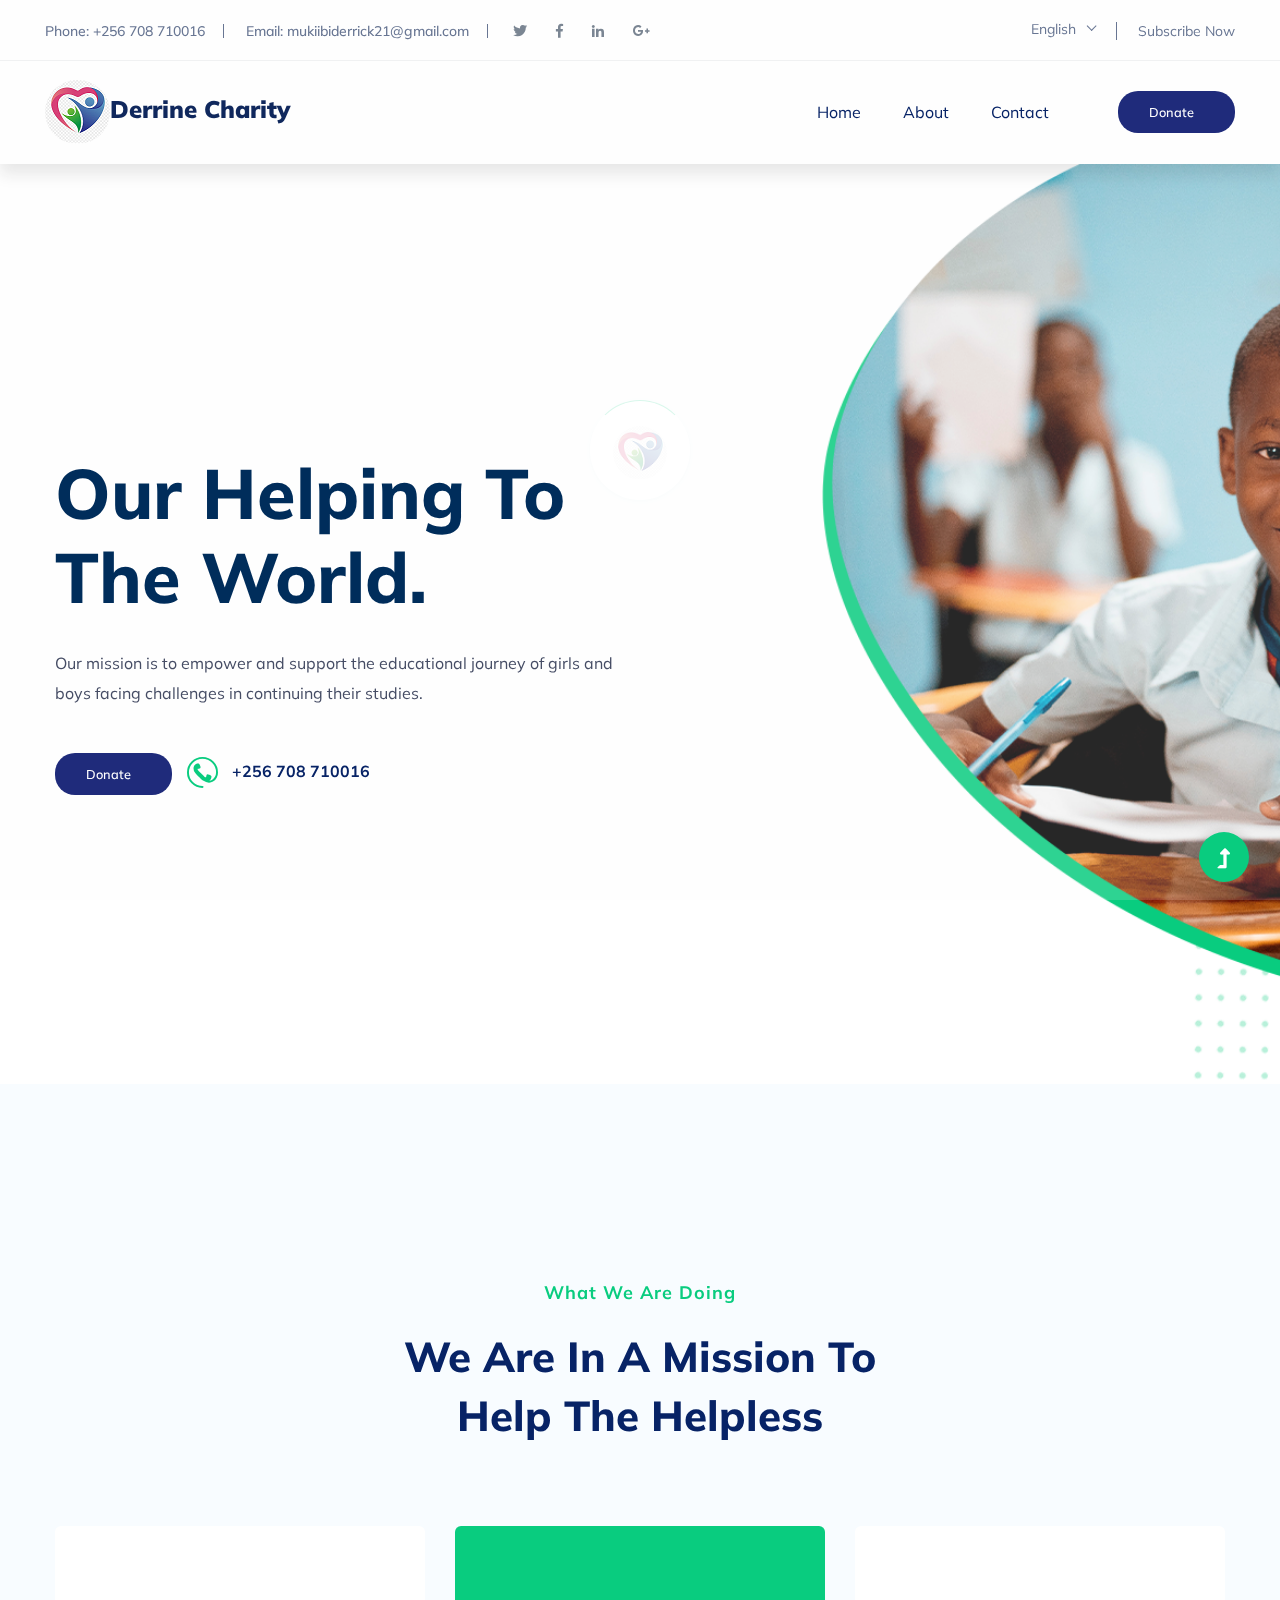
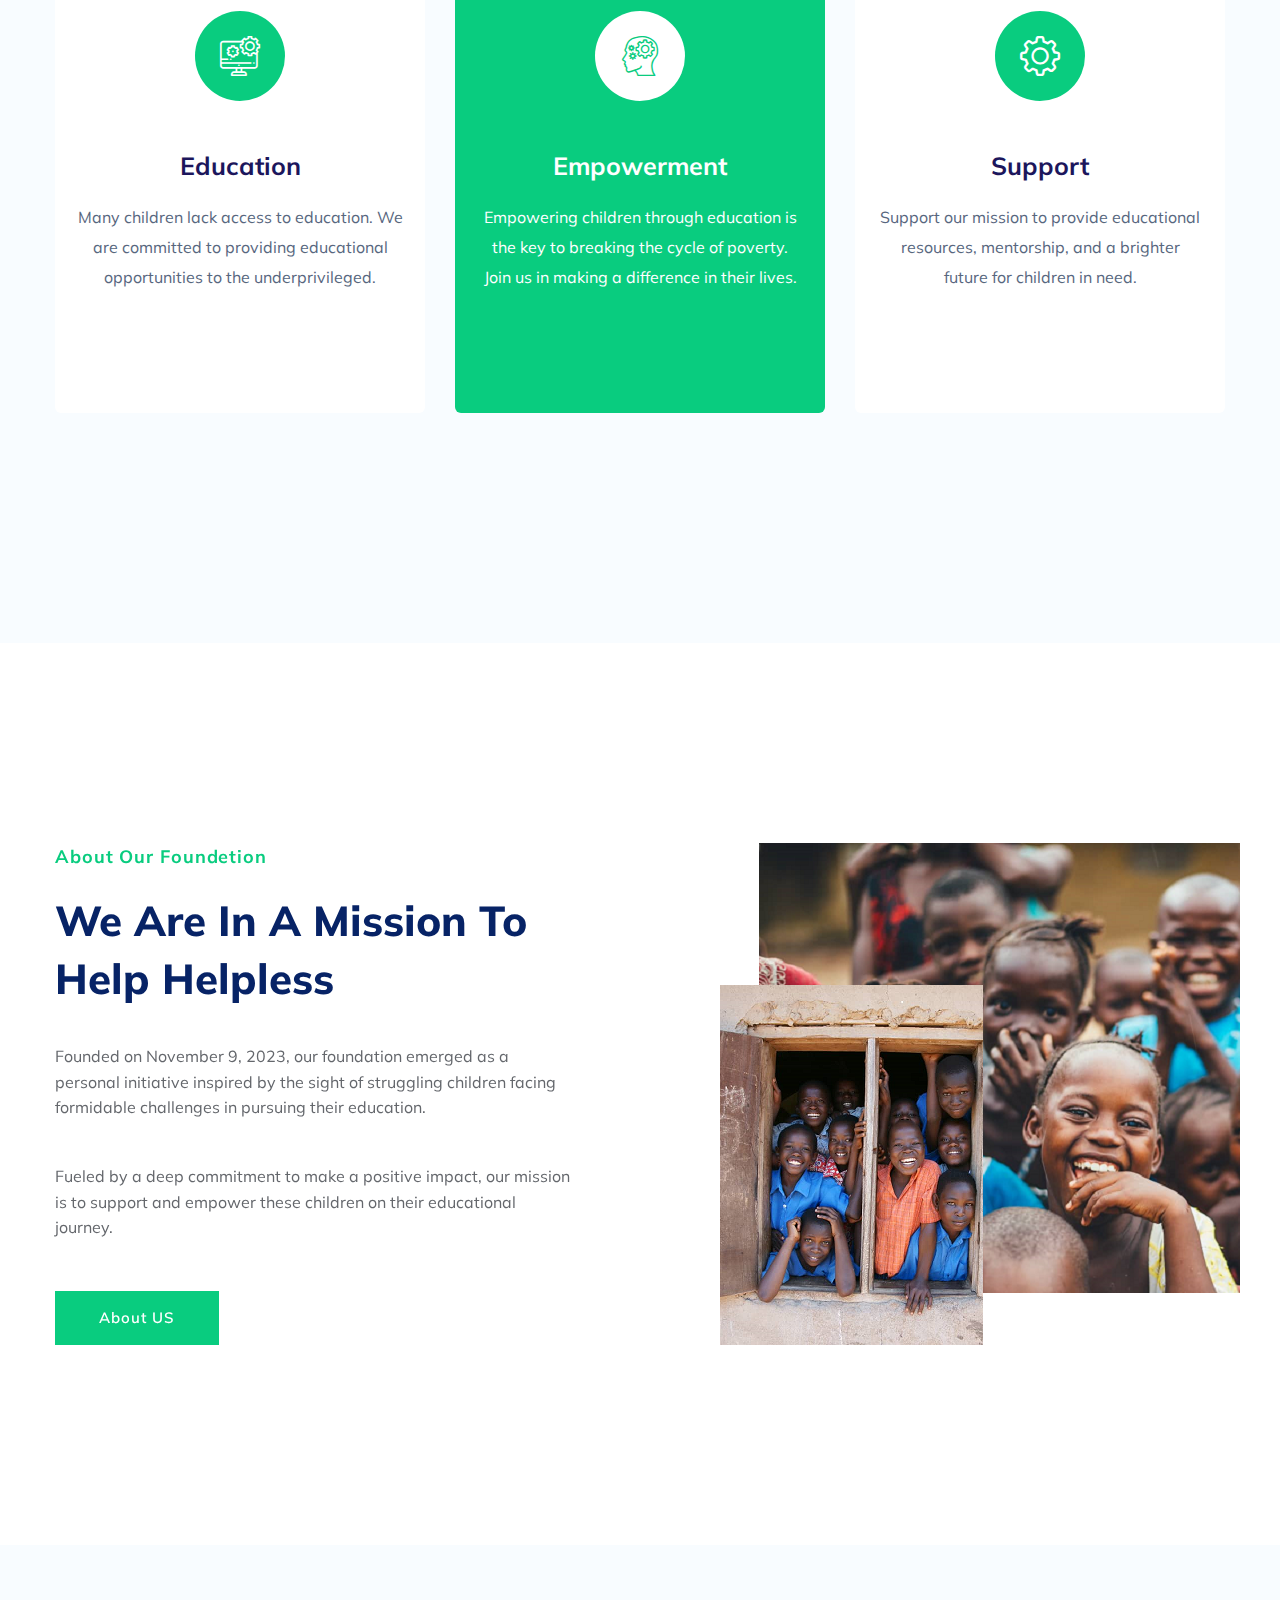
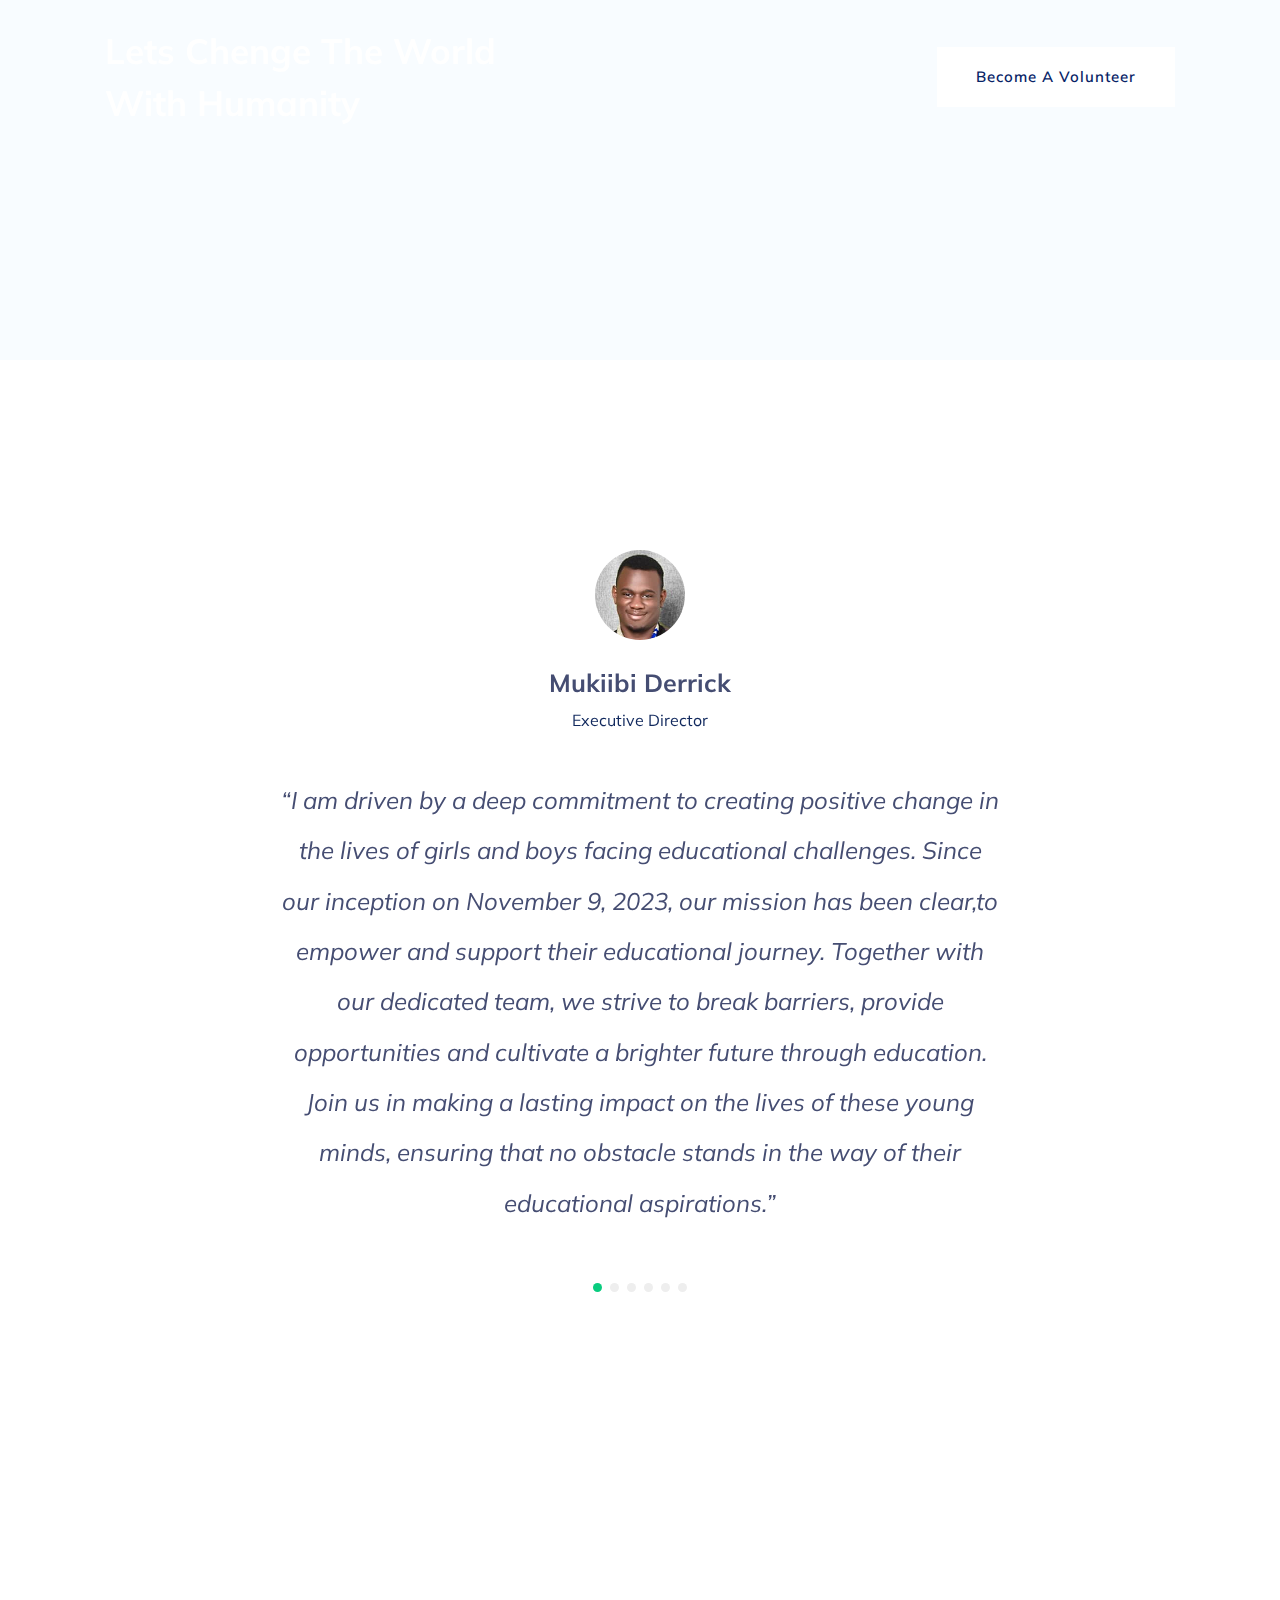
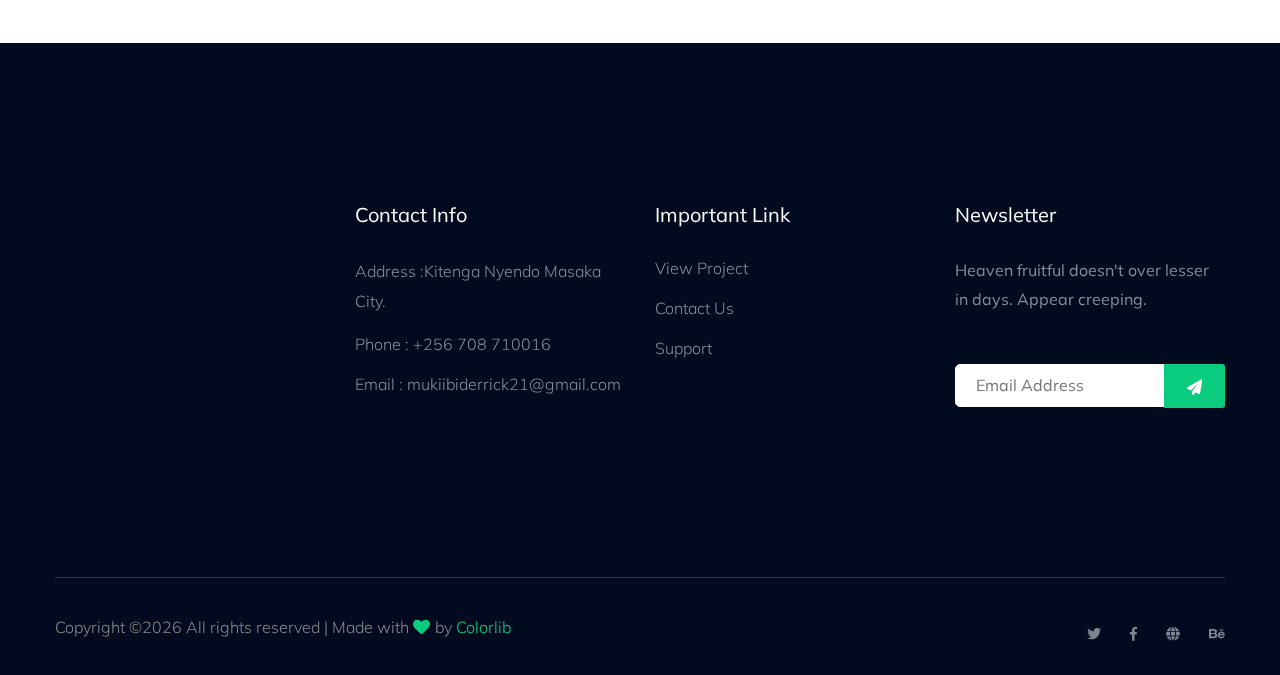
==== index.html @ 7ab26d71 "editted" ====
<!doctype html>
<html class="no-js" lang="zxx">
<head>
    <meta charset="utf-8">
    <meta http-equiv="x-ua-compatible" content="ie=edge">
    <title>Derrine Charity Foundation</title>
    <meta name="description" content="">
    <meta name="viewport" content="width=device-width, initial-scale=1">
    <link rel="manifest" href="site.webmanifest">
    <link rel="shortcut icon" type="image/x-icon" href="assets/img/favicon.ico">

	<!-- CSS here -->
	<link rel="stylesheet" href="assets/css/bootstrap.min.css">
	<link rel="stylesheet" href="assets/css/owl.carousel.min.css">
	<link rel="stylesheet" href="assets/css/slicknav.css">
    <link rel="stylesheet" href="assets/css/flaticon.css">
    <link rel="stylesheet" href="assets/css/progressbar_barfiller.css">
    <link rel="stylesheet" href="assets/css/gijgo.css">
    <link rel="stylesheet" href="assets/css/animate.min.css">
    <link rel="stylesheet" href="assets/css/animated-headline.css">
	<link rel="stylesheet" href="assets/css/magnific-popup.css">
	<link rel="stylesheet" href="assets/css/fontawesome-all.min.css">
	<link rel="stylesheet" href="assets/css/themify-icons.css">
	<link rel="stylesheet" href="assets/css/slick.css">
	<link rel="stylesheet" href="assets/css/nice-select.css">
	<link rel="stylesheet" href="assets/css/style.css">


</head>
<body>
    <!-- ? Preloader Start -->
    <div id="preloader-active">
        <div class="preloader d-flex align-items-center justify-content-center">
            <div class="preloader-inner position-relative">
                <div class="preloader-circle"></div>
                <div class="preloader-img pere-text">
                    <!-- <img src="assets/img/logo/loder.png" alt=""> -->
                    <a href="index.html" class="logo" ><img src="assets/img/logo/loder.png" class="loderr"></a>
                </div>
            </div>
        </div>
    </div>
    <!-- Preloader Start -->
    <header>
        <!-- Header Start -->
        <div class="header-area">
            <div class="main-header ">
                <div class="header-top d-none d-lg-block">
                    <div class="container-fluid">
                        <div class="col-xl-12">
                            <div class="row d-flex justify-content-between align-items-center">
                                <div class="header-info-left d-flex">
                                    <ul>     
                                        <li>Phone: +256 708 710016</li>
                                        <li>Email: mukiibiderrick21@gmail.com</li>
                                    </ul>
                                    <div class="header-social">    
                                        <ul>
                                            <li><a href="#"><i class="fab fa-twitter"></i></a></li>
                                            <li><a  href="https://www.facebook.com/sai4ull"><i class="fab fa-facebook-f"></i></a></li>
                                            <li><a href="#"><i class="fab fa-linkedin-in"></i></a></li>
                                            <li> <a href="#"><i class="fab fa-google-plus-g"></i></a></li>
                                        </ul>
                                    </div>
                                </div>
                                <div class="header-info-right d-flex align-items-center">
                                    <div class="select-this">
                                        <form action="#">
                                            <div class="select-itms">
                                                <select name="select" id="select1">
                                                    <option value="">English</option>
                                                    <option value="">Bangla</option>
                                                    <option value="">Arabic</option>
                                                    <option value="">Hindi</option>
                                                </select>
                                            </div>
                                        </form>
                                    </div>
                                    <ul class="contact-now">     
                                        <li><a href="#">Subscribe Now</a></li>
                                    </ul>
                                </div>
                            </div>
                        </div>
                    </div>
                </div>
                <div class="header-bottom  header-sticky">
                    <div class="container-fluid">
                        <div class="row align-items-center">
                            <!-- Logo -->
                            <div class="col-xl-2 col-lg-2">
                                <div class="logo">
                                    <a href="index.html">
                                        <!-- <img src="assets/img/logo/logo.png" alt=""> -->
                                        <a href="index.html" class="logo"><img src="assets/img/logo/loder.png" class="loderr">Derrine Charity</a>
                                    </a>
                                </div>
                            </div>
                            <div class="col-xl-10 col-lg-10">
                                <div class="menu-wrapper  d-flex align-items-center justify-content-end">
                                    <!-- Main-menu -->
                                    <div class="main-menu d-none d-lg-block">
                                        <nav>
                                            <ul id="navigation">                                                                                          
                                                <li><a href="index.html">Home</a></li>
                                                <li><a href="about.html">About</a></li>
                                                <!-- <li><a href="program.html">latest causes</a></li> -->
                                                <!-- <li><a href="events.html">social events </a></li> -->
                                                <!-- <li><a href="blog.html">Blog</a>
                                                    <ul class="submenu">
                                                        <li><a href="blog.html">Blog</a></li>
                                                        <li><a href="blog_details.html">Blog Details</a></li>
                                                        <li><a href="elements.html">Element</a></li>
                                                    </ul>
                                                </li> -->
                                                <li><a href="contact.html">Contact</a></li>
                                            </ul>
                                        </nav>
                                    </div>
                                    <!-- Header-btn -->
                                    <div class="header-right-btn d-none d-lg-block ml-20">
                                        <a href="#" class="genric-btn primary circle arrow " data-animation="fadeInLeft" data-delay=".8s">Donate<span class="lnr lnr-arrow-right"></span></a>
                                    </div>
                                </div>
                            </div> 
                            <!-- Mobile Menu -->
                            <div class="col-12">
                                <div class="mobile_menu d-block d-lg-none"></div>
                            </div>
                        </div>
                    </div>
                </div>
            </div>
        </div>
        <!-- Header End -->
    </header>
    <!-- header end -->
    <main>
    <!-- slider Area Start-->
    <div class="slider-area">
        <div class="slider-active">
            <!-- Single Slider -->
            <div class="single-slider slider-height d-flex align-items-center">
                <div class="container">
                    <div class="row">
                        <div class="col-xl-6 col-lg-6 col-md-8 col-sm-10">
                            <div class="hero__caption">
                                <h1 data-animation="fadeInUp" data-delay=".6s">Our Helping to<br> the world.</h1>
                                <P data-animation="fadeInUp" data-delay=".8s" >Our mission is to empower and support the educational journey of girls and boys facing challenges in continuing their studies.</P>
                                <!-- Hero-btn -->
                                <div class="hero__btn">
                                    <a href="#" class="genric-btn primary circle arrow " data-animation="fadeInLeft" data-delay=".8s">Donate<span class="lnr lnr-arrow-right"></span></a>

                                    <a href="#" class="cal-btn ml-15" data-animation="fadeInRight" data-delay="1.0s">
                                        <i class="flaticon-null"></i>
                                        <p>+256 708 710016</p>
                                    </a>
                                </div>
                            </div>
                        </div>
                    </div>
                </div>
            </div>
            <!-- Single Slider -->
            <div class="single-slider slider-height d-flex align-items-center">
                <div class="container">
                    <div class="row">
                        <div class="col-xl-6 col-lg-6 col-md-8 col-sm-10">
                            <div class="hero__caption">
                                <h1 data-animation="fadeInUp" data-delay=".6s">Our Helping to<br> the world.</h1>
                                <P data-animation="fadeInUp" data-delay=".8s" >Our mission is to empower and support the educational journey of girls and boys facing challenges in continuing their studies.</P>
                                <!-- Hero-btn -->
                                <div class="hero__btn">
                                    <a href="#" class="btn hero-btn mb-10"  data-animation="fadeInLeft" data-delay=".8s">Donate</a>
                                    <a href="#" class="cal-btn ml-15" data-animation="fadeInRight" data-delay="1.0s">
                                        <i class="flaticon-null"></i>
                                        <p>+256 708 710016</p>
                                    </a>
                                </div>
                            </div>
                        </div>
                    </div>
                </div>
            </div>
        </div>
    </div>
    <!-- slider Area End-->
    <!--? Services Area Start -->
    <div class="service-area section-padding30">
        <div class="container">
            <div class="row justify-content-center">
                <div class="col-xl-6 col-lg-7 col-md-10 col-sm-10">
                    <!-- Section Tittle -->
                    <div class="section-tittle text-center mb-80">
                        <span>What we are doing</span>
                        <h2>We Are In A Mission To Help The Helpless</h2>
                    </div>
                </div>
            </div>
            <div class="row">
                <div class="col-lg-4 col-md-6 col-sm-6">
                    <div class="single-cat text-center mb-50">
                        <div class="cat-icon">
                            <span class="flaticon-null-1"></span>
                        </div>
                        <div class="cat-cap">
                            <h5><a href="#">Education</a></h5>
                            <p>Many children lack access to education. We are committed to providing educational opportunities to the underprivileged.</p>
                        </div>
                    </div>
                </div>
                <div class="col-lg-4 col-md-6 col-sm-6">
                    <div class="single-cat active text-center mb-50">
                        <div class="cat-icon">
                            <span class="flaticon-think"></span>
                        </div>
                        <div class="cat-cap">
                            <h5><a href="#">Empowerment</a></h5>
                            <p>Empowering children through education is the key to breaking the cycle of poverty. Join us in making a difference in their lives.</p>
                        </div>
                    </div>
                </div>
                <div class="col-lg-4 col-md-6 col-sm-6">
                    <div class="single-cat text-center mb-50">
                        <div class="cat-icon">
                            <span class="flaticon-gear"></span>
                        </div>
                        <div class="cat-cap">
                            <h5><a href="#">Support</a></h5>
                            <p>Support our mission to provide educational resources, mentorship, and a brighter future for children in need.</p>
                        </div>
                    </div>
                </div>
            </div>
        </div>
    </div>
    <!-- Services Area End -->
    <!--? About Law Start-->
    <section class="about-low-area section-padding2">
        <div class="container">
            <div class="row">
                <div class="col-lg-6 col-md-10">
                    <div class="about-caption mb-50">
                        <!-- Section Tittle -->
                        <div class="section-tittle mb-35">
                            <span>About our foundetion</span>
                            <h2>We Are In A Mission To  Help Helpless</h2>
                        </div>
                        <p>Founded on November 9, 2023, our foundation emerged as a personal initiative inspired by the sight of struggling children facing formidable challenges in pursuing their education. </p>
                        <p>Fueled by a deep commitment to make a positive impact, our mission is to support and empower these children on their educational journey.</p>
                    </div>
                    <a href="about.html" class="btn">About US</a>
                </div>
                <div class="col-lg-6 col-md-12">
                    <!-- about-img -->
                    <div class="about-img ">
                        <div class="about-font-img d-none d-lg-block">
                            <img src="assets/img/gallery/about2.png" alt="">
                        </div>
                        <div class="about-back-img ">
                            <img src="assets/img/gallery/about1.png" alt="">
                        </div>
                    </div>
                </div>
            </div>
        </div>
    </section>
    <!-- About Law End-->

    <!-- Our Cases Start -->
  

    <!-- Our Cases End -->

    <!-- Featured_job_start -->
   
    <!-- Featured_job_end -->

    <!--? Team Ara Start -->
   
    <!-- Team Ara End -->
    <!-- Want To work -->
    <section class="wantToWork-area ">
        <div class="container">
            <div class="wants-wrapper w-padding2  section-bg" data-background="assets/img/gallery/section_bg01.png">
                <div class="row align-items-center justify-content-between">
                    <div class="col-xl-5 col-lg-9 col-md-8">
                        <div class="wantToWork-caption wantToWork-caption2">
                            <h2>Lets Chenge The World With Humanity</h2>
                        </div>
                    </div>
                    <div class="col-xl-2 col-lg-3 col-md-4">
                        <a href="./contact.html" class="btn white-btn f-right sm-left">Become A Volunteer</a>
                    </div>
                </div>
            </div>
        </div>
    </section>
    <!-- Want To work End -->
    <!--? Testimonial Start -->
    <div class="testimonial-area testimonial-padding">
        <div class="container">
            <!-- Testimonial contents -->
            <div class="row d-flex justify-content-center">
                <div class="col-xl-8 col-lg-8 col-md-10">
                    <div class="h1-testimonial-active dot-style">
                        <!-- Single Testimonial -->
                        <div class="single-testimonial text-center">
                            <div class="testimonial-caption ">
                                <!-- founder -->
                                <div class="testimonial-founder">
                                    <div class="founder-img mb-40 ">
                                        <img src="assets/img/gallery/derrick.png" class="rad">
                                        <span>Mukiibi Derrick</span>
                                        <p>Executive Director</p>
                                    </div>
                                </div>
                                <div class="testimonial-top-cap">
                                    <p>“I am driven by a deep commitment to creating positive change in the lives of girls and boys facing educational challenges. Since our inception on November 9, 2023, 
                                                our mission has been clear,to empower and support their educational journey. 
                                                Together with our dedicated team, we strive to break barriers, provide opportunities and cultivate a brighter future through education. 
                                                Join us in making a lasting impact on the lives of these young minds,
                                                 ensuring that no obstacle stands in the way of their educational aspirations.”</p>
                                </div>
                            </div>
                        </div>
                        <!-- Single Testimonial -->
                        <div class="single-testimonial text-center">
                            <div class="testimonial-caption ">
                                <!-- founder -->
                                <div class="testimonial-founder">
                                    <div class="founder-img mb-40 ">
                                        <img src="assets/img/gallery/caroline.png" class="rad" alt="">
                                        <span>Nabuunya Caroline</span>
                                        <p>Finance Manager</p>
                                    </div>
                                </div>
                                <div class="testimonial-top-cap">
                                    <p>“Managing finances is not just about numbers; it's about making every penny count for the betterment of our community. Together, let's build a financially sustainable future.”</p>
                                </div>
                            </div>
                        </div>
                        <!-- Single Testimonial -->
                        <div class="single-testimonial text-center">
                            <div class="testimonial-caption ">
                                <!-- founder -->
                                <div class="testimonial-founder">
                                    <div class="founder-img mb-40">
                                        <img src="assets/img/gallery/flavia.jpg "class="rad"  alt="">
                                        <span>Namuddu Flavia</span>
                                        <p>Secretary</p>
                                    </div>
                                </div>
                                <div class="testimonial-top-cap">
                                    <p>“As a secretary, I ensure smooth communication and organization. Let's work together to create a positive impact and lasting change in the lives of those we serve.”</p>
                                </div>
                            </div>
                        </div>
                         <!-- Single Testimonial -->
                         <div class="single-testimonial text-center">
                            <div class="testimonial-caption ">
                                <!-- founder -->
                                <div class="testimonial-founder">
                                    <div class="founder-img mb-40">
                                        <img src="assets/img/gallery/christine.png "class="rad"  alt="">
                                        <span>Nakazibwe Christine</span>
                                        <p>Adminitrative Co-ordinator</p>
                                    </div>
                                </div>
                                <div class="testimonial-top-cap">
                                    <p>“In my role, I strive for efficient and effective administrative processes. Together, let's build a strong foundation for our organization's success.”</p>
                                </div>
                            </div>
                        </div>
                          <!-- Single Testimonial -->
                          <div class="single-testimonial text-center">
                            <div class="testimonial-caption ">
                                <!-- founder -->
                                <div class="testimonial-founder">
                                    <div class="founder-img mb-40">
                                        <img src="assets/img/gallery/funds.png "class="rad"  alt="">
                                        <span>Dungu Lawrence Rodgers</span>
                                        <p>Fundraising Co-ordinator</p>
                                    </div>
                                </div>
                                <div class="testimonial-top-cap">
                                    <p>“As the Fundraising Coordinator, I am passionate about connecting donors with impactful projects. Let's join hands to make a difference in the lives of those in need.”</p>
                                </div>
                            </div>
                        </div>
                          <!-- Single Testimonial -->
                          <div class="single-testimonial text-center">
                            <div class="testimonial-caption ">
                                <!-- founder -->
                                <div class="testimonial-founder">
                                    <div class="founder-img mb-40">
                                        <img src="assets/img/gallery/operations.png "class="rad"  alt="">
                                        <span>Mathias Siligi Makoba</span>
                                        <p>Operations Manager</p>
                                    </div>
                                </div>
                                <div class="testimonial-top-cap">
                                    <p>“I am at an age where I just want to be fit and healthy our bodies are our responsibility! So start caring for your body and it will care for you. Eat clean it will care for you and workout hard.”</p>
                                </div>
                            </div>
                        </div>
                    </div>
                </div>
            </div>
        </div>
    </div>
    <!-- Testimonial End -->
    <!--? Blog Area Start -->
   
    <!-- Blog Area End -->
    
    <!--? Count Down Start -->
    <div class="count-down-area pt-25 section-bg" data-background="assets/img/gallery/section_bg02.png">
        <div class="container">
            <div class="row justify-content-center">
                <div class="col-lg-12 col-md-12">
                    <div class="count-down-wrapper" >
                        <div class="row justify-content-between">
                            <div class="col-lg-3 col-md-6 col-sm-6">
                                <!-- Counter Up -->
                                <div class="single-counter text-center">
                                    <span class="counter color-green">0</span>
                                    <span class="plus">+</span>
                                    <p class="color-green">Donation</p>
                                </div>
                            </div>
                            <div class="col-lg-3 col-md-6 col-sm-6">
                                <!-- Counter Up -->
                                <div class="single-counter text-center">
                                    <span class="counter color-green">0</span>
                                    <span class="plus">+</span>
                                    <p class="color-green">Fund Raised</p>
                                </div>
                            </div>
                            <div class="col-lg-3 col-md-6 col-sm-6">
                                <!-- Counter Up -->
                                <div class="single-counter text-center">
                                    <span class="counter color-green">0</span>
                                    <span class="plus">+</span>
                                    <p class="color-green">Donation</p>
                                </div>
                            </div>
                            <div class="col-lg-3 col-md-6 col-sm-6">
                                <!-- Counter Up -->
                                <div class="single-counter text-center">
                                    <span class="counter color-green">0</span>
                                    <span class="plus">+</span>
                                    <p class="color-green">Donation</p>
                                </div>
                            </div>
                        </div>
                    </div>
                </div>
            </div>
        </div>
    </div>
    <!-- Count Down End -->
    </main>
    <footer>
        <div class="footer-wrapper section-bg2" data-background="assets/img/gallery/footer_bg.png">
            <!-- Footer Top-->
            <div class="footer-area footer-padding">
                <div class="container">
                    <div class="row d-flex justify-content-between">
                        <div class="col-xl-3 col-lg-3 col-md-4 col-sm-6">
                        <div class="single-footer-caption mb-50">
                            <div class="single-footer-caption mb-30">
                                <div class="footer-tittle">
                                    <div class="footer-logo mb-20">
                                        <a href="index.html" class="logo1"></a>
                                    </div>
                                </div>
                            </div>
                        </div>
                        </div>
                        <div class="col-xl-3 col-lg-3 col-md-4 col-sm-5">
                            <div class="single-footer-caption mb-50">
                                <div class="footer-tittle">
                                    <h4>Contact Info</h4>
                                    <ul>
                                        <li>
                                            <p>Address :Kitenga Nyendo Masaka City.</p>
                                        </li>
                                        <li><a href="#">Phone : +256 708 710016</a></li>
                                        <li><a href="#">Email : mukiibiderrick21@gmail.com</a></li>
                                    </ul>
                                </div>

                            </div>
                        </div>
                        <div class="col-xl-3 col-lg-3 col-md-4 col-sm-5">
                            <div class="single-footer-caption mb-50">
                                <div class="footer-tittle">
                                    <h4>Important Link</h4>
                                    <ul>
                                        <li><a href="#"> View Project</a></li>
                                        <li><a href="./contact.html">Contact Us</a></li>
        
                                        <li><a href="./contact.html">Support</a></li>
                                    </ul>
                                </div>
                            </div>
                        </div>
                        <div class="col-xl-3 col-lg-3 col-md-4 col-sm-5">
                            <div class="single-footer-caption mb-50">
                                <div class="footer-tittle">
                                    <h4>Newsletter</h4>
                                    <div class="footer-pera footer-pera2">
                                    <p>Heaven fruitful doesn't over lesser in days. Appear creeping.</p>
                                </div>
                                <!-- Form -->
                                <div class="footer-form" >
                                    <div id="mc_embed_signup">
                                        <form target="_blank" action="https://spondonit.us12.list-manage.com/subscribe/post?u=1462626880ade1ac87bd9c93a&amp;id=92a4423d01"
                                        method="get" class="subscribe_form relative mail_part">
                                            <input type="email" name="email" id="newsletter-form-email" placeholder="Email Address"
                                            class="placeholder hide-on-focus" onfocus="this.placeholder = ''"
                                            onblur="this.placeholder = ' Email Address '">
                                            <div class="form-icon">
                                                <button type="submit" name="submit" id="newsletter-submit"
                                                class="email_icon newsletter-submit button-contactForm"><img src="assets/img/gallery/form.png" alt=""></button>
                                            </div>
                                            <div class="mt-10 info"></div>
                                        </form>
                                    </div>
                                </div>
                                </div>
                            </div>
                        </div>
                    </div>
                </div>
            </div>
            <!-- footer-bottom -->
            <div class="footer-bottom-area">
                <div class="container">
                    <div class="footer-border">
                        <div class="row d-flex justify-content-between align-items-center">
                            <div class="col-xl-10 col-lg-9 ">
                                <div class="footer-copy-right">
                                    <p><!-- Link back to Colorlib can't be removed. Template is licensed under CC BY 3.0. -->
  Copyright &copy;<script>document.write(new Date().getFullYear());</script> All rights reserved | Made with <i class="fa fa-heart" aria-hidden="true"></i> by <a href="https://colorlib.com" target="_blank">Colorlib</a>
  <!-- Link back to Colorlib can't be removed. Template is licensed under CC BY 3.0. --></p>
                                </div>
                            </div>
                            <div class="col-xl-2 col-lg-3">
                                <div class="footer-social f-right">
                                    <a href="#"><i class="fab fa-twitter"></i></a>
                                    <a  href="https://www.facebook.com/sai4ull"><i class="fab fa-facebook-f"></i></a>
                                    <a href="#"><i class="fas fa-globe"></i></a>
                                    <a href="#"><i class="fab fa-behance"></i></a>
                                </div>
                            </div>
                        </div>
                    </div>
                </div>
            </div>
        </div>
    </footer>

    <!-- Scroll Up -->
    <div id="back-top" >
        <a title="Go to Top" href="#"> <i class="fas fa-level-up-alt"></i></a>
    </div>

    <!-- JS here -->

    <script src="./assets/js/vendor/modernizr-3.5.0.min.js"></script>
    <!-- Jquery, Popper, Bootstrap -->
    <script src="./assets/js/vendor/jquery-1.12.4.min.js"></script>
    <script src="./assets/js/popper.min.js"></script>
    <script src="./assets/js/bootstrap.min.js"></script>
    <!-- Jquery Mobile Menu -->
    <script src="./assets/js/jquery.slicknav.min.js"></script>

    <!-- Jquery Slick , Owl-Carousel Plugins -->
    <script src="./assets/js/owl.carousel.min.js"></script>
    <script src="./assets/js/slick.min.js"></script>
    <!-- One Page, Animated-HeadLin -->
    <script src="./assets/js/wow.min.js"></script>
    <script src="./assets/js/animated.headline.js"></script>
    <script src="./assets/js/jquery.magnific-popup.js"></script>

    <!-- Date Picker -->
    <script src="./assets/js/gijgo.min.js"></script>
    <!-- Nice-select, sticky -->
    <script src="./assets/js/jquery.nice-select.min.js"></script>
    <script src="./assets/js/jquery.sticky.js"></script>
    <!-- Progress -->
    <script src="./assets/js/jquery.barfiller.js"></script>
    
    <!-- counter , waypoint,Hover Direction -->
    <script src="./assets/js/jquery.counterup.min.js"></script>
    <script src="./assets/js/waypoints.min.js"></script>
    <script src="./assets/js/jquery.countdown.min.js"></script>
    <script src="./assets/js/hover-direction-snake.min.js"></script>

    <!-- contact js -->
    <script src="./assets/js/contact.js"></script>
    <script src="./assets/js/jquery.form.js"></script>
    <script src="./assets/js/jquery.validate.min.js"></script>
    <script src="./assets/js/mail-script.js"></script>
    <script src="./assets/js/jquery.ajaxchimp.min.js"></script>
    
    <!-- Jquery Plugins, main Jquery -->	
    <script src="./assets/js/plugins.js"></script>
    <script src="./assets/js/main.js"></script>
    
    </body>
</html>
---- assets/css/flaticon.css ----
/*
  	Flaticon icon font: Flaticon
  	Creation date: 02/06/2020 05:24
  	*/

@font-face {
  font-family: "Flaticon";
  src: url("../fonts/Flaticon.eot");
  src: url("../fonts/Flaticon.eot?#iefix") format("embedded-opentype"),
       url("../fonts/Flaticon.woff2") format("woff2"),
       url("../fonts/Flaticon.woff") format("woff"),
       url("../fonts/Flaticon.ttf") format("truetype"),
       url("../fonts/Flaticon.svg#Flaticon") format("svg");
  font-weight: normal;
  font-style: normal;
}

@media screen and (-webkit-min-device-pixel-ratio:0) {
  @font-face {
    font-family: "Flaticon";
    src: url("../fonts/Flaticon.svg#Flaticon") format("svg");
  }
}

[class^="flaticon-"]:before, [class*=" flaticon-"]:before,
[class^="flaticon-"]:after, [class*=" flaticon-"]:after {   
  font-family: Flaticon;
font-style: normal;
}

.flaticon-null:before { content: "\f100"; }
.flaticon-null-1:before { content: "\f101"; }
.flaticon-gear:before { content: "\f102"; }
.flaticon-think:before { content: "\f103"; }
---- assets/css/progressbar_barfiller.css ----
/* Custom Code skills */
.single-skill{
  display: flex;
}

.single-skill span {
	color: #79838b;
	font-size: 13px;
	font-weight: 300;
	letter-spacing: 0;
	margin-bottom: 14px;
	display: block;
}
.single-skill .bar-progress {
	width: 100%;
}
.single-skill .bar-title {
  width: 20%;
  margin-bottom: 19px;
}

.skills-content {
  padding-top: 200px;
  padding-left: 70px;
}

.skills-shape-bg {
  height: 651px;
  width: 868px;
  position: absolute;
  content: "";
  border: 2px solid #4d4d4d;
  left: 40%;
  top: 255px;
}

.skills-shape-bg::before {
  position: absolute;
  content: "";
  height: 465px;
  width: 300px;
  border: 2px solid #4d4d4d;
  left: -35%;
  top: 50%;
  transform: translateY(-50%);
  border-right: 0;
}



/* Default */
.barfiller {
	width: 100%;
	height: 10px;
	background: #f6f9fc;
  position: relative;
  border-radius: 5px;
}

.barfiller .fill {
  display: block;
  position: relative;
  width: 0px;
  height: 100%;
  background: #333;
  z-index: 1;
  border-radius: 5px;
}

.barfiller .tipWrap { display: none; }

.barfiller .tip {
  margin-top: -28px;
  padding: 2px 4px;
  font-size: 16px;
  color: #09cc7f;
  left: 0px;
  position: absolute;
  z-index: 2;
  background: transparent;
  font-weight: 800;
}

.barfiller .tip:after {
  border: solid;
  border-color: rgba(0,0,0,.8) transparent;
  border-width: 6px 6px 0 6px;
  content: "";
  display: block;
  position: absolute;
  left: 9px;
  top: 100%;
  z-index: 9;
  display: none;
  
}
---- assets/css/gijgo.css ----
.gj-button {
    background-color: #f5f5f5;
    border: 1px solid #ddd;
    color: #000;
    border-radius: 3px;
    padding: 6px 10px;
    cursor: pointer;
}

.gj-unselectable {
    -webkit-touch-callout: none;
    -webkit-user-select: none;
    -khtml-user-select: none;
    -moz-user-select: none;
    -ms-user-select: none;
    user-select: none;
}

.gj-row {
    display: -webkit-box;
    display: -ms-flexbox;
    display: flex;
    -ms-flex-wrap: wrap;
    flex-wrap: wrap;
}

.gj-margin-left-5 {
    margin-left: 5px;
}

.gj-margin-left-10 {
    margin-left: 10px;
}

.gj-width-full {
    width: 100%;
}

.gj-cursor-pointer {
    cursor: pointer;
}

.gj-text-align-center {
    text-align: center;
}

.gj-font-size-16 {
    font-size: 16px;
}

.gj-hidden {
    display: none;
}

/** Material Design */
.gj-button-md {
    background: 0 0;
    border: none;
    border-radius: 2px;
    color: rgba(0, 0, 0, 0.87);
    position: relative;
    height: 36px;
    margin: 0;
    min-width: 64px;
    padding: 0 16px;
    display: inline-block;
    font-family: "Roboto","Helvetica","Arial",sans-serif;
    font-size: 1rem;
    font-weight: 500;
    text-transform: uppercase;
    letter-spacing: 0;
    overflow: hidden;
    will-change: box-shadow;
    transition: box-shadow .2s cubic-bezier(.4,0,1,1),background-color .2s cubic-bezier(.4,0,.2,1),color .2s cubic-bezier(.4,0,.2,1);
    outline: none;
    cursor: pointer;
    text-decoration: none;
    text-align: center;
    line-height: 36px;
    vertical-align: middle;
    overflow: hidden;
    -webkit-user-select: none;
    -moz-user-select: none;
    -ms-user-select: none;
    user-select: none;
}

.gj-button-md:hover {
    background-color: rgba(158,158,158,.2);
}

.gj-button-md:disabled {
    color: rgba(0,0,0,.26);
    background: 0 0;
}

.gj-button-md .material-icons,
.gj-button-md .gj-icon {
    vertical-align: middle;
    /*font-size: 1.3rem;
    margin-right: 4px;*/
}

.gj-button-md.gj-button-md-icon {
    width: 24px;
    height: 31px;
    min-width: 24px;
    padding: 0px;
    display: table;
}

.gj-button-md.gj-button-md-icon .material-icons,
.gj-button-md.gj-button-md-icon .gj-icon {
    display: table-cell;
    margin-right: 0px;
    width: 24px;
    height: 24px;
}

.gj-button-md.active {
    background-color: rgba(158,158,158,.4);
}

.gj-button-md-group {
    position: relative;
    display: inline-block;
    vertical-align: middle;
}
.gj-textbox-md {
	/* border: none; */
	/* border-bottom: 1px solid rgba(0,0,0,.42); */
	display: block;
	font-family: "Helvetica","Arial",sans-serif;
	font-size: 16px;
	line-height: 16px;
	/* padding: 4px 0px; */
	margin: 0;
	/* width: 100%; */
	background: 0 0;
	/* text-align: ; */
	color: rgba(0,0,0,.87);
	padding-left: 44px;
	border: 1px solid #dca73a;
	/* padding: 15px 15px; */
	/* text-align: center; */
	width: 177px;
	height: 55px;
	border-radius: 5px;
}
.gj-textbox-md:focus,
.gj-textbox-md:active {
    /* border-bottom: 2px solid rgba(0,0,0,.42); */
    outline: none;
}

.gj-textbox-md::placeholder {
    color: #8e8e8e;
}

.gj-textbox-md:-ms-input-placeholder {
    color: #8e8e8e;
}

.gj-textbox-md::-ms-input-placeholder {
    color: #8e8e8e;
}

.gj-md-spacer-24 {
    min-width: 24px;
    width: 24px;
    display: inline-block;
}

.gj-md-spacer-32 {
    min-width: 32px;
    width: 32px;
    display: inline-block;
}

.gj-modal {
    position: fixed;
    top: 0;
    right: 0;
    bottom: 0;
    left: 0;
    z-index: 1203;
    display: none;
    overflow: hidden;
    -webkit-overflow-scrolling: touch;
    outline: 0;
    background-color: rgba(0, 0, 0, 0.54118);
    transition: 200ms ease opacity;
    will-change: opacity;
}

/* List */
ul.gj-list li [data-role="wrapper"] {
    display: table;
    width: 100%;
}

ul.gj-list li [data-role="checkbox"] {
    display: table-cell;
    vertical-align:middle;
    text-align:center;
}

ul.gj-list li [data-role="image"] {
    display: table-cell;
    vertical-align:middle;
    text-align:center;
}

ul.gj-list li [data-role="display"] {
    display: table-cell;
    vertical-align:middle;
    cursor: pointer;
}

ul.gj-list li [data-role="display"]:empty:before {
  content: "\200b"; /* unicode zero width space character */
}

/* List - Bootstrap */
ul.gj-list-bootstrap {
    padding-left: 0px;
    margin-bottom: 0px;
}

ul.gj-list-bootstrap li {
    padding: 0px;
}

ul.gj-list-bootstrap li [data-role="wrapper"] {
    padding: 0px 10px;
}

ul.gj-list-bootstrap li [data-role="checkbox"] {
    width: 24px;
    padding: 3px;
}

ul.gj-list-bootstrap li [data-role="image"] {
    width: 24px;
    height: 24px;
}

ul.gj-list-bootstrap li [data-role="display"] {
    padding: 8px 0px 8px 4px;
}

.list-group-item.active ul li, .list-group-item.active:focus ul li, .list-group-item.active:hover ul li {
    text-shadow: none;
    color:initial;
}

/* List - Material Design */
ul.gj-list-md {
    padding: 0px;
    list-style: none;
    list-style-type: none;
    line-height: 24px;
    letter-spacing: 0;
    color: #616161; /* Gray 700 */
}

ul.gj-list-md li {
    display: list-item;
    list-style-type: none;
    padding: 0px;
    min-height: unset;
    box-sizing: border-box;
    align-items: center;
    cursor: default;
    overflow: hidden;

    font-family: "Roboto","Helvetica","Arial",sans-serif;
    font-size: 16px;
    font-weight: 400;
    letter-spacing: .04em;
    line-height: 1;
    
    -webkit-flex-direction: row;
    -ms-flex-direction: row;
    flex-direction: row;
    -webkit-flex-wrap: nowrap;
    -ms-flex-wrap: nowrap;
    flex-wrap: nowrap;
}

ul.gj-list-md li [data-role="checkbox"] {
    height: 24px;
    width: 24px;
}

ul.gj-list-md li [data-role="image"] {
    height: 24px;
    width: 24px;
}

ul.gj-list-md li [data-role="display"] {
    padding: 8px 0px 8px 5px;
    order: 0;
    flex-grow: 2;
    text-decoration: none;
    box-sizing: border-box;
    align-items: center;
    text-align: left;
    color: rgba(0,0,0,.87);
}

ul.gj-list-md li.disabled>[data-role="wrapper"]>[data-role="display"] {
    color: #9E9E9E; /* Gray 500 */
}

.gj-list-md-active {
    background: #e0e0e0;
    color: #3f51b5;
}


/* Picker */
.gj-picker {
    position: absolute;
    z-index: 1203;
    background-color: #fff;
}

.gj-picker .selected {
    color: #fff;
}

/* Material Design */
.gj-picker-md {
    font-family: "Roboto","Helvetica","Arial",sans-serif;
    font-size: 16px;
    font-weight: 400;
    letter-spacing: .04em;
    line-height: 1;
    color: rgba(0,0,0,.87);
    border: 1px solid #E0E0E0;
}

.gj-modal .gj-picker-md {
    border: 0px;
}

.gj-picker-md [role="header"] {
    color: rgba(255, 255, 255, 0.54);
    display: flex;
    background: #2196f3;
    align-items: baseline;
    user-select: none;
    justify-content: center;
}

.gj-picker-md [role="footer"] {
    float: right;
    padding: 10px;
}

.gj-picker-md [role="footer"] button.gj-button-md {
    color: #2196f3;
    font-weight: bold;
    font-size: 13px;
}

/* Bootstrap */
.gj-picker-bootstrap {
    border-radius: 4px;
    border: 1px solid #E0E0E0;
}

.gj-picker-bootstrap .selected {
    color: #888;
}

.gj-picker-bootstrap [role="header"] {
    background: #eee;
    color: #AAA;
}
@font-face {
    font-family: 'gijgo-material';
    src: url('../fonts/gijgo-material.eot?235541');
    src: url('../fonts/gijgo-material.eot?235541#iefix') format('embedded-opentype'), url('../fonts/gijgo-material.ttf?235541') format('truetype'), url('../fonts/gijgo-material.woff?235541') format('woff'), url('../fonts/gijgo-material.svg?235541#gijgo-material') format('svg');
    font-weight: normal;
    font-style: normal;
}

.gj-icon {
    /* use !important to prevent issues with browser extensions that change fonts */
    font-family: 'gijgo-material' !important;
    font-size: 24px;
    speak: none;
    font-style: normal;
    font-weight: normal;
    font-variant: normal;
    text-transform: none;
    line-height: 1;
    /* Enable Ligatures ================ */
    letter-spacing: 0;
    -webkit-font-feature-settings: "liga";
    -moz-font-feature-settings: "liga=1";
    -moz-font-feature-settings: "liga";
    -ms-font-feature-settings: "liga" 1;
    font-feature-settings: "liga";
    -webkit-font-variant-ligatures: discretionary-ligatures;
    font-variant-ligatures: discretionary-ligatures;
    /* Better Font Rendering =========== */
    -webkit-font-smoothing: antialiased;
    -moz-osx-font-smoothing: grayscale;
}

.gj-icon.undo:before {
    content: "\e900";
}

.gj-icon.vertical-align-top:before {
    content: "\e901";
}

.gj-icon.vertical-align-center:before {
    content: "\e902";
}

.gj-icon.vertical-align-bottom:before {
    content: "\e903";
}

.gj-icon.arrow-dropup:before {
    content: "\e904";
}

.gj-icon.clock:before {
    content: "\e905";
}

.gj-icon.refresh:before {
    content: "\e906";
}

.gj-icon.last-page:before {
    content: "\e907";
}

.gj-icon.first-page:before {
    content: "\e908";
}

.gj-icon.cancel:before {
    content: "\e909";
}

.gj-icon.clear:before {
    content: "\e90a";
}

.gj-icon.check-circle:before {
    content: "\e90b";
}

.gj-icon.delete:before {
    content: "\e90c";
}

.gj-icon.arrow-upward:before {
    content: "\e90d";
}

.gj-icon.arrow-forward:before {
    content: "\e90e";
}

.gj-icon.arrow-downward:before {
    content: "\e90f";
}

.gj-icon.arrow-back:before {
    content: "\e910";
}

.gj-icon.list-numbered:before {
    content: "\e911";
}

.gj-icon.list-bulleted:before {
    content: "\e912";
}

.gj-icon.indent-increase:before {
    content: "\e913";
}

.gj-icon.indent-decrease:before {
    content: "\e914";
}

.gj-icon.redo:before {
    content: "\e915";
}

.gj-icon.align-right:before {
    content: "\e916";
}

.gj-icon.align-left:before {
    content: "\e917";
}

.gj-icon.align-justify:before {
    content: "\e918";
}

.gj-icon.align-center:before {
    content: "\e919";
}

.gj-icon.strikethrough:before {
    content: "\e91a";
}

.gj-icon.italic:before {
    content: "\e91b";
}

.gj-icon.underlined:before {
    content: "\e91c";
}

.gj-icon.bold:before {
    content: "\e91d";
}

.gj-icon.arrow-dropdown:before {
    content: "\e91e";
}

.gj-icon.done:before {
    content: "\e91f";
}

.gj-icon.pencil:before {
    content: "\e920";
}

.gj-icon.minus:before {
    content: "\e921";
}

.gj-icon.plus:before {
    content: "\e922";
}

.gj-icon.chevron-up:before {
    content: "\e923";
}

.gj-icon.chevron-right:before {
    content: "\e924";
}

.gj-icon.chevron-down:before {
    content: "\e925";
}

.gj-icon.chevron-left:before {
    content: "\e926";
}

.gj-icon.event:before {
    content: "\e927";
}
.gj-draggable {
    cursor: move;
}
.gj-resizable-handle {
    position: absolute;
    font-size: 0.1px;
    display: block;
    -ms-touch-action: none;
    touch-action: none;
    z-index: 1203;
}

.gj-resizable-n {
    cursor: n-resize;
    height: 7px;
    width: 100%;
    top: -5px;
    left: 0;
}
.gj-resizable-e {
    cursor: e-resize;
    width: 7px;
    right: -5px;
    top: 0;
    height: 100%;
}
.gj-resizable-s {
    cursor: s-resize;
    height: 7px;
    width: 100%;
    bottom: -5px;
    left: 0;
}
.gj-resizable-w {
	cursor: w-resize;
	width: 7px;
	left: -5px;
	top: 0;
	height: 100%;
}
.gj-resizable-se {
	cursor: se-resize;
	width: 12px;
	height: 12px;
	right: 1px;
	bottom: 1px;
}
.gj-resizable-sw {
	cursor: sw-resize;
	width: 9px;
	height: 9px;
	left: -5px;
	bottom: -5px;
}
.gj-resizable-nw {
	cursor: nw-resize;
	width: 9px;
	height: 9px;
	left: -5px;
	top: -5px;
}
.gj-resizable-ne {
	cursor: ne-resize;
	width: 9px;
	height: 9px;
	right: -5px;
	top: -5px;
}

.gj-dialog-footer {
    position: absolute;
    bottom: 0px;
    width: 100%;
    margin-top: 0px;
}

.gj-dialog-scrollable [data-role="body"] {
    overflow-x: hidden;
    overflow-y: scroll;
}

/** Bootstrap 3 **/
.gj-dialog-bootstrap {
    overflow: hidden;
    z-index: 1202;
}

.gj-dialog-bootstrap [data-role="title"] {
    display: inline;
}
.gj-dialog-bootstrap [data-role="close"] {
    line-height: 1.42857143;
}

/** Bootstrap 4 **/
.gj-dialog-bootstrap4 {
    overflow: hidden;
    z-index: 1202;
}

.gj-dialog-bootstrap4 [data-role="title"] {
    display: inline;
}
.gj-dialog-bootstrap4 [data-role="close"] {
    line-height: 1.5;
}

/** Material Design **/
.gj-dialog-md {
    background-color: #FFF;
    overflow: hidden;
    border: none;
    box-shadow: 0 11px 15px -7px rgba(0,0,0,.2), 0 24px 38px 3px rgba(0,0,0,.14), 0 9px 46px 8px rgba(0,0,0,.12);
    box-sizing: border-box;
    position: relative;
    display: -webkit-box;
    display: -webkit-flex;
    display: -ms-flexbox;
    display: flex;
    -webkit-box-orient: vertical;
    -webkit-box-direction: normal;
    -webkit-flex-direction: column;
    -ms-flex-direction: column;
    flex-direction: column;
    -webkit-background-clip: padding-box;
    background-clip: padding-box;
    outline: 0;
    z-index: 1202;
}

.gj-dialog-md-header {
    padding: 24px 24px 0px 24px;
    font-family: "Roboto","Helvetica","Arial",sans-serif;
}

.gj-dialog-md-title {
    margin: 0;
    font-weight: 400;
    display: inline;
    line-height: 28px;
    font-size: 20px;
}

.gj-dialog-md-close {
    -webkit-appearance: none;
    padding: 0;
    cursor: pointer;
    background: 0 0;
    border: 0;
    float: right;
    line-height: 28px;
    font-size: 28px;
}

.gj-dialog-md-body {
    padding: 20px 24px 24px 24px;
    color: rgba(0,0,0,.54);
    font-family: "Helvetica","Arial",sans-serif;
    font-size: 14px;
    font-weight: 400;
    line-height: 20px;
}

.gj-dialog-md-footer {
    padding: 8px 8px 8px 24px;
    display: -webkit-flex;
    display: -ms-flexbox;
    display: flex;
    -webkit-flex-direction: row-reverse;
    -ms-flex-direction: row-reverse;
    flex-direction: row-reverse;
    -webkit-flex-wrap: wrap;
    -ms-flex-wrap: wrap;
    flex-wrap: wrap;

    box-sizing: border-box;
}

.gj-dialog-md-footer>*:first-child {
    margin-right: 0;
}

.gj-dialog-md-footer>* {
    margin-right: 8px;
    height: 36px;
}
DIV.gj-grid-wrapper {
    margin: auto;
    position: relative;
    clear:both;
    z-index: 1;
}

TABLE.gj-grid {
    margin: auto;    
    border-collapse: collapse;
    width: 100%;
    table-layout: fixed;
}

TABLE.gj-grid THEAD TH [data-role="selectAll"] {
    margin: auto;
}

TABLE.gj-grid THEAD TH [data-role="title"] {
    display: inline-block;
}

TABLE.gj-grid THEAD TH [data-role="sorticon"] {
    display: inline-block;
}

TABLE.gj-grid THEAD TH {
    overflow: hidden;
    text-overflow: ellipsis;
}

TABLE.gj-grid.autogrow-header-row THEAD TH {
    overflow: auto;
    text-overflow: initial;
    white-space: pre-wrap;
    -ms-word-break: break-word;
    word-break: break-word;
}

TABLE.gj-grid > tbody > tr > td {
    overflow: hidden;
    position: relative;
}

table.gj-grid tbody div[data-role="display"] {
    vertical-align: middle;
    text-indent: 0;
    white-space: pre-wrap;
    -ms-word-break: break-word;
    word-break: break-word;
}

table.gj-grid.fixed-body-rows tbody div[data-role="display"] {
    overflow: hidden;
    text-overflow: ellipsis;
    white-space: nowrap;
    -ms-word-break: initial;
    word-break: initial;
}

table.gj-grid tfoot DIV[data-role="display"] {
    vertical-align: middle;
    text-indent: 0;
    display: flex;
}

TABLE.gj-grid .fa {
    padding: 2px;
}

TABLE.gj-grid > tbody > tr > td > div {
    padding: 2px;
    overflow: hidden;
}

DIV.gj-grid-wrapper DIV.gj-grid-loading-cover
{
    background: #BBBBBB;
    opacity: 0.5;
    position: absolute;
    vertical-align: middle;
}

DIV.gj-grid-wrapper DIV.gj-grid-loading-text
{
    position: absolute;
    font-weight: bold;
}

/* Bootstrap Theme */
table.gj-grid-bootstrap thead th {
    background-color: #f5f5f5;
    vertical-align:middle;
}

table.gj-grid-bootstrap thead th [data-role="sorticon"] {
    margin-left: 5px;
}

table.gj-grid-bootstrap thead th [data-role="sorticon"] i.gj-icon,
table.gj-grid-bootstrap thead th [data-role="sorticon"] i.material-icons {
    position: absolute;
    font-size: 20px;
    top: 15px;
}

table.gj-grid-bootstrap tbody tr td div[data-role="display"] {
    padding: 0px;
}

.gj-grid-bootstrap-4 .gj-checkbox-bootstrap {
    display: inline-block;
    padding-top: 2px;
}

.gj-grid-bootstrap-4 tbody tr.active {
    background-color: rgba(0,0,0,.075);
}

/* Material Design Theme */
.gj-grid-md {
    position: relative;
    border: 1px solid #e0e0e0;
    border-collapse: collapse;
    white-space: nowrap;
    font-size: 13px;
    font-family: "Roboto","Helvetica","Arial",sans-serif;
    background-color: #fff;
}

.gj-grid-md td:first-of-type, .gj-grid-md th:first-of-type {
    padding-left: 24px;
}

.gj-grid-md th {
    position: relative;
    vertical-align: bottom;
    font-weight: 700;
    line-height: 31px;
    letter-spacing: 0;
    height: 56px;
    font-size: 12px;
    color: rgba(0,0,0,.54);
    padding-bottom: 8px;
    box-sizing: border-box;
    padding: 12px 18px;
    text-align: right;
}

.gj-grid-md td {
    position: relative;
    height: 48px;
    border-top: 1px solid #e0e0e0;
    border-bottom: 1px solid #e0e0e0;
    padding: 12px 18px;
    box-sizing: border-box;
    text-align: left;
    color: rgba(0,0,0,.87);
}

.gj-grid-md tbody tr {
    position: relative;
    height: 48px;
    transition-duration: .28s;
    transition-timing-function: cubic-bezier(.4,0,.2,1);
    transition-property: background-color;
}

.gj-grid-md tbody tr:hover {
    background-color: #EEEEEE; /* Gray 200 */
}

.gj-grid-md tbody tr.gj-grid-md-select {
    background-color: #F5F5F5; /* Grey 100 */
}


table.gj-grid-md thead th [data-role="sorticon"] {
    margin-left: 5px;
}

table.gj-grid-md thead th [data-role="sorticon"] i.gj-icon,
table.gj-grid-md thead th [data-role="sorticon"] i.material-icons {
    position: absolute;
    font-size: 16px;
    top: 19px;
}

table.gj-grid-md thead th.gj-grid-select-all {
    padding-bottom: 3px;
}
/* Hide all prioritized columns by default */
@media only all {
	th.display-1120,
	td.display-1120,
	th.display-960,
	td.display-960,
	th.display-800,
	td.display-800,
	th.display-640,
	td.display-640,
	th.display-480,
	td.display-480,
	th.display-320,
	td.display-320 {
		display: none;
	}
}

/* Show at 320px (20em x 16px) */
@media screen and (min-width: 20em) {
	TABLE.gj-grid-bootstrap th.display-320,
	TABLE.gj-grid-bootstrap td.display-320 {
		display: table-cell;
	}
}
/* Show at 480px (30em x 16px) */
@media screen and (min-width: 30em) {
	TABLE.gj-grid-bootstrap th.display-480,
	TABLE.gj-grid-bootstrap td.display-480 {
		display: table-cell;
	}
}
/* Show at 640px (40em x 16px) */
@media screen and (min-width: 40em) {
	TABLE.gj-grid-bootstrap th.display-640,
	TABLE.gj-grid-bootstrap td.display-640 {
		display: table-cell;
	}
}
/* Show at 800px (50em x 16px) */
@media screen and (min-width: 50em) {
	TABLE.gj-grid-bootstrap th.display-800,
	TABLE.gj-grid-bootstrap td.display-800 {
		display: table-cell;
	}
}
/* Show at 960px (60em x 16px) */
@media screen and (min-width: 60em) {
	TABLE.gj-grid-bootstrap th.display-960,
	TABLE.gj-grid-bootstrap td.display-960 {
		display: table-cell;
	}
}
/* Show at 1,120px (70em x 16px) */
@media screen and (min-width: 70em) {
	TABLE.gj-grid-bootstrap th.display-1120,
	TABLE.gj-grid-bootstrap td.display-1120 {
		display: table-cell;
	}
}

/* Material Design Theme */
.gj-grid-md tfoot tr th {
    padding-right: 14px;
}

.gj-grid-md tfoot tr[data-role="pager"] .gj-grid-mdl-pager-label {
    padding-left: 5px;
    padding-right: 5px;
}

.gj-grid-md tfoot tr[data-role="pager"] .gj-dropdown-md {
    margin-left: 12px;
}

.gj-grid-md tfoot tr[data-role="pager"] .gj-dropdown-md [role="presenter"] {
    font-size: 12px;
    font-weight: bold;
    color: rgba(0,0,0,.54);
}

.gj-grid-md tfoot tr[data-role="pager"] .gj-dropdown-md [role="presenter"] [role="display"] {
    text-align: right;
}

.gj-grid-md tfoot tr[data-role="pager"] .gj-grid-md-limit-select {
    margin-left: 10px;
    font-size: 12px;
    font-weight: bold;
    color: rgba(0,0,0,.54);
}

/* Bootstrap */
.gj-grid-bootstrap tfoot tr[data-role="pager"] th {
    line-height: 30px;
    background-color: #f5f5f5;
}

.gj-grid-bootstrap tfoot tr[data-role="pager"] th > div > div {
    margin-right: 5px;
}

.gj-grid-bootstrap tfoot tr[data-role="pager"] th > div > button {
    margin-right: 5px;
}

.gj-grid-bootstrap-4 tfoot tr[data-role="pager"] th > div button {
    height: 34px;
}

.gj-grid-bootstrap-4 tfoot tr[data-role="pager"] th div .gj-dropdown-bootstrap-4 .gj-dropdown-expander-mi .gj-icon {
    top: 5px;
}

.gj-grid-bootstrap-3 tfoot tr[data-role="pager"] th > div > input {
    margin-right: 5px;
    width: 40px;
    text-align: right;
    display: inline-block;
    font-weight: bold;
}

.gj-grid-bootstrap-4 tfoot tr[data-role="pager"] th > div > div.input-group {
    width: 40px;
}

.gj-grid-bootstrap-4 tfoot tr[data-role="pager"] th > div > div.input-group input {
    text-align: right;
    font-weight: bold;
    height: 34px;
    padding-top: 2px;
    padding-bottom: 6px;
}

.gj-grid-bootstrap tfoot tr[data-role="pager"] th > div > select {
    display: inline-block;
    margin-right: 5px;
    width: 60px;
}

.gj-grid-bootstrap tfoot tr[data-role="pager"] th .gj-dropdown-bootstrap .gj-list-bootstrap [data-role="display"] {
    line-height: 14px;
}

.gj-grid-bootstrap tfoot tr[data-role="pager"] th .gj-dropdown-bootstrap [role="presenter"] [role="display"] {
    font-weight: bold;
}

.gj-grid-bootstrap tfoot tr[data-role="pager"] th .gj-dropdown-bootstrap-3 [role="presenter"] {
    padding: 2px 8px;
}

.gj-grid-bootstrap tfoot tr[data-role="pager"] th .gj-dropdown-bootstrap-4 [role="presenter"] {
    padding: 1px 8px;
}
.gj-grid thead tr th div.gj-grid-column-resizer-wrapper {
    position: relative;
    width: 100%;
    height: 0px; 
    top: 0px; 
    left: 0px; 
    padding: 0px;
}

span.gj-grid-column-resizer {
    position: absolute;
    right: 0px;
    width: 10px;
    top: -100px;
    height: 300px;
    z-index: 1203;
    cursor: e-resize;
}

.gj-grid-resize-cursor {
    cursor: e-resize;
}
.gj-grid-md tbody tr.gj-grid-top-border td {
  border-top: 2px solid #777;
}
.gj-grid-md tbody tr.gj-grid-bottom-border td {
  border-bottom: 2px solid #777;
}

.gj-grid-bootstrap tbody tr.gj-grid-top-border td {
  border-top: 2px solid #777;
}
.gj-grid-bootstrap tbody tr.gj-grid-bottom-border td {
  border-bottom: 2px solid #777;
}
.gj-grid-md thead tr th.gj-grid-left-border,
.gj-grid-md tbody tr td.gj-grid-left-border
{
    border-left: 3px solid #777;
}
.gj-grid-md thead tr th.gj-grid-right-border,
.gj-grid-md tbody tr td.gj-grid-right-border
{
    border-right: 3px solid #777;
}

.gj-grid-bootstrap thead tr th.gj-grid-left-border,
.gj-grid-bootstrap tbody tr td.gj-grid-left-border
{
    border-left: 5px solid #ddd;
}
.gj-grid-bootstrap thead tr th.gj-grid-right-border,
.gj-grid-bootstrap tbody tr td.gj-grid-right-border
{
    border-right: 5px solid #ddd;
}
.gj-dirty {
    position: absolute;
    top: 0px;
    left: 0px;
    border-style: solid;
    border-width: 3px;
    border-color: #f00 transparent transparent #f00;
    padding: 0;
    overflow: hidden;
    vertical-align: top;
}

/* Material Design */
.gj-grid-md tbody tr td.gj-grid-management-column {
    padding: 3px;
}

.gj-grid-md tbody tr td[data-mode="edit"] {
    padding: 0px 18px;
}

.gj-grid-md tbody .gj-dropdown-md [role="presenter"] [role="display"] {
    padding: 0px;
}

/* Bootstrap */
.gj-grid-bootstrap tbody tr td[data-mode="edit"] {
    padding: 0px;
}

.gj-grid-bootstrap tbody tr td[data-mode="edit"] [data-role="edit"] {
    padding: 0px;
}

/* Bootstrap 3 */
.gj-grid-bootstrap-3 tbody tr td.gj-grid-management-column {
    padding: 3px;
}

.gj-grid-bootstrap-3 tbody tr td[data-mode="edit"] {
    height: 38px;
}

.gj-grid-bootstrap-3 tbody tr td[data-mode="edit"] [data-role="edit"] input[type="text"] {
    height: 37px;
    padding: 8px;
}

.gj-grid-bootstrap-3 tbody tr td[data-mode="edit"] .gj-dropdown-bootstrap [role="presenter"] {
    border: 0px;
    border-radius: 0px;
    height: 37px;
    padding-left: 8px;
}

.gj-grid-bootstrap-3 tbody tr td[data-mode="edit"] .gj-datepicker-bootstrap {
    height: 37px;
}

.gj-grid-bootstrap-3 tbody tr td[data-mode="edit"] .gj-datepicker-bootstrap [role="input"] {
    height: 37px;
    border:0px;
    border-radius: 0px;
}

.gj-grid-bootstrap-3 tbody tr td[data-mode="edit"] .gj-datepicker-bootstrap [role="right-icon"] {
    border:0px;
    border-radius: 0px;
}

.gj-grid-bootstrap-3 tbody tr td[data-mode="edit"] .gj-checkbox-bootstrap {
    display: inline-block;
    padding-top: 10px;
    height: 32px;
}

/* Bootstrap 4 */
.gj-grid-bootstrap-4 tbody tr td.gj-grid-management-column {
    padding: 6px;
}

.gj-grid-bootstrap-4 tbody tr td[data-mode="edit"] [data-role="edit"] input[type="text"] {
    height: 48px;
    padding-left: 12px;
}

.gj-grid-bootstrap-4 tbody tr td[data-mode="edit"] .gj-dropdown-bootstrap [role="presenter"] {
    border: 0px;
    border-radius: 0px;
    height: 48px;
    padding-left: 12px;
    font-family: -apple-system,system-ui,BlinkMacSystemFont,"Segoe UI",Roboto,"Helvetica Neue",Arial,sans-serif;
}

.gj-grid-bootstrap-4 tbody tr td[data-mode="edit"] .gj-dropdown-bootstrap-4 [role="expander"].gj-dropdown-expander-mi .gj-icon,
.gj-grid-bootstrap-4 tbody tr td[data-mode="edit"] .gj-dropdown-bootstrap-4 [role="expander"].gj-dropdown-expander-mi .material-icons {
    top: 13px;
}

.gj-grid-bootstrap-4 tbody tr td[data-mode="edit"] .gj-datepicker-bootstrap {
    height: 48px;
}

.gj-grid-bootstrap-4 tbody tr td[data-mode="edit"] .gj-datepicker-bootstrap [role="input"] {
    height: 48px;
    border:0px;
    border-radius: 0px;
}

.gj-grid-bootstrap-4 tbody tr td[data-mode="edit"] .gj-datepicker-bootstrap [role="right-icon"] {
    background-color: #fff;
}

.gj-grid-bootstrap-4 tbody tr td[data-mode="edit"] .gj-datepicker-bootstrap [role="right-icon"] button {
    border: 0px;
    border-radius: 0px;
    width: 43px;
    position: relative;
}

.gj-grid-bootstrap-4 tbody tr td[data-mode="edit"] .gj-datepicker-bootstrap [role="right-icon"] .gj-icon,
.gj-grid-bootstrap-4 tbody tr td[data-mode="edit"] .gj-datepicker-bootstrap [role="right-icon"] .material-icons {
    top: 13px;
    left: 10px;
    font-size: 24px;
}

.gj-grid-bootstrap-4 tbody tr td[data-mode="edit"] .gj-checkbox-bootstrap {
    display: inline-block;
    padding-top: 15px;
    height: 42px;
}
.gj-grid-md thead tr[data-role="filter"] th {
    border-top: 1px solid #e0e0e0;
}

div.gj-grid-wrapper div.gj-grid-bootstrap-toolbar {
    background-color: #f5f5f5;
    padding: 8px;
    font-weight: bold;
    border: 1px solid #ddd;
}

div.gj-grid-wrapper div.gj-grid-bootstrap-4-toolbar {
    background-color: #f5f5f5;
    padding: 12px;
    font-weight: bold;
    border: 1px solid #ddd;
}

div.gj-grid-wrapper div.gj-grid-md-toolbar {
    font-weight: bold;
    font-size: 24px;
    font-family: "Helvetica","Arial",sans-serif;
    background-color: rgb(255, 255, 255);
    
    border-top: 1px solid #e0e0e0;
    border-left: 1px solid #e0e0e0;
    border-right: 1px solid #e0e0e0;
    border-bottom: 0px;
    border-collapse: collapse;

    padding: 0 18px 0px 18px;
    line-height: 56px;
}
table.gj-grid-scrollable tbody {
    overflow-y: auto;
    overflow-x: hidden;
    display: block;
}

/* Material Design */
table.gj-grid-md.gj-grid-scrollable {
    border-bottom: 0px;
}

table.gj-grid-md.gj-grid-scrollable tbody {
    border-right: 1px solid #e0e0e0;
    border-bottom: 1px solid #e0e0e0;
}

table.gj-grid-md.gj-grid-scrollable tfoot {
    border-bottom: 1px solid #e0e0e0;
}

/* Bootstrap 3 */
table.gj-grid-bootstrap.gj-grid-scrollable {
    border-bottom: 0px;
}

table.gj-grid-bootstrap.gj-grid-scrollable tbody {
    border-right: 1px solid #ddd;
    border-bottom: 1px solid #ddd;
}

table.gj-grid-bootstrap.gj-grid-scrollable tbody tr[data-role="row"]:first-child td {
    border-top: 0px;
}

table.gj-grid-bootstrap.gj-grid-scrollable tbody tr[data-role="row"] td:first-child {
    border-left: 0px;
}

table.gj-grid-bootstrap.gj-grid-scrollable tbody tr[data-role="row"] td:last-child {
    border-right: 0px;
}

table.gj-grid-bootstrap.gj-grid-scrollable tfoot {
    border-bottom: 1px solid #ddd;
}

ul.gj-list li [data-role="spacer"] {
    display: table-cell;
}

ul.gj-list li [data-role="expander"] {
    display: table-cell;
    vertical-align:middle;
    text-align:center;
    cursor: pointer;
}

[data-type="tree"] ul li [data-role="expander"].gj-tree-material-icons-expander {
    width: 24px;
}

[data-type="tree"] ul li [data-role="expander"].gj-tree-font-awesome-expander {
    width: 24px;
}

[data-type="tree"] ul li [data-role="expander"].gj-tree-glyphicons-expander {
    width: 24px;
}

[data-type="tree"] ul li [data-role="expander"].gj-tree-glyphicons-expander .glyphicon {
    top: 4px;
    height: 24px;
}

/* Bootstrap Theme */
.gj-tree-bootstrap-3 ul.gj-list-bootstrap li {
    border: 0px;
    border-radius: 0px;
    color: #333;
}

.gj-tree-bootstrap-3 ul.gj-list-bootstrap li.active {
    color: #fff;
}

.gj-tree-bootstrap-3 ul.gj-list-bootstrap li.disabled {
    color: #777;
    background-color: #eee;
}

.gj-tree-bootstrap-4 ul.gj-list-bootstrap li {
    border: 0px;
    border-radius: 0px;
    color: #212529;
}

.gj-tree-bootstrap-4 ul.gj-list-bootstrap li.active {
    color: #fff;
}

.gj-tree-bootstrap-4 ul.gj-list-bootstrap li.disabled {
    color: #868e96;
}

.gj-tree-bootstrap-4 ul.gj-list-bootstrap li ul.gj-list-bootstrap {
    width: 100%;
}

.gj-tree-bootstrap-border ul.gj-list-bootstrap li {
    border: 1px solid #ddd;
}

.gj-tree-bootstrap-border ul.gj-list-bootstrap li ul.gj-list-bootstrap li {
    border-left: 0px;
    border-right: 0px;
}

.gj-tree-bootstrap-border ul.gj-list-bootstrap li:first-child {
    border-top-left-radius: 4px;
    border-top-right-radius: 4px;
}

.gj-tree-bootstrap-border ul.gj-list-bootstrap li:last-child {
    border-bottom-left-radius: 4px;
    border-bottom-right-radius: 4px;
}

.gj-tree-bootstrap-border ul.gj-list-bootstrap li ul.gj-list-bootstrap li:first-child {
    border-top-left-radius: 0px;
    border-top-right-radius: 0px;
}

.gj-tree-bootstrap-border ul.gj-list-bootstrap li ul.gj-list-bootstrap li:last-child {
    border-bottom: 0px;
    border-bottom-left-radius: 0px;
    border-bottom-right-radius: 0px;
}

ul.gj-list-bootstrap li [data-role="expander"].gj-tree-material-icons-expander {
    padding-top: 8px;
    padding-bottom: 4px;
}

ul.gj-list-bootstrap li [data-role="expander"].gj-tree-material-icons-expander .gj-icon {
    width: 24px;
    height: 24px;
}

/* Material Design Theme */
ul.gj-list-md li.disabled > [data-role="wrapper"] > [data-role="expander"] {
    color: #9E9E9E; /* Gray 500 */
}

.gj-tree-md-border ul.gj-list-md li {
    border: 1px solid #616161; /* Gray 700 */
    margin-bottom: -1px;
}

.gj-tree-md-border ul.gj-list-md li ul.gj-list-md li {
    border-left: 0px;
    border-right: 0px;
}

.gj-tree-md-border ul.gj-list-md li ul.gj-list-md li:last-child {
    border-bottom: 0px;
}
.gj-tree-drop-above {    
    border-top: 1px solid #000;
}

.gj-tree-drop-below {
    border-bottom: 1px solid #000;
}

.gj-tree-bootstrap-3 ul.gj-list-bootstrap li [data-role="wrapper"].drop-above {
    border-top: 2px solid #000;
}

.gj-tree-bootstrap-3 ul.gj-list-bootstrap li [data-role="wrapper"].drop-below {
    border-bottom: 2px solid #000;
}

.gj-tree-bootstrap-4 ul.gj-list-bootstrap li [data-role="wrapper"].drop-above {
    border-top: 2px solid #000;
}

.gj-tree-bootstrap-4 ul.gj-list-bootstrap li [data-role="wrapper"].drop-below {
    border-bottom: 2px solid #000;
}

.gj-tree-drag-el {
    padding: 0px;
    margin: 0px;
    z-index: 1203;
}

.gj-tree-drag-el li {
    padding: 0px;
    margin: 0px;
}

.gj-tree-drag-el [data-role="wrapper"] {
    cursor: move;
    display: table;
}

.gj-tree-drag-el [data-role="indicator"] {
    width: 14px;
    padding: 0px 3px;
    display: table-cell;
    vertical-align: middle;
    text-align: center;
}

.gj-tree-bootstrap-drag-el li.list-group-item {
    border: 0px;
    background: unset;
}

.gj-tree-bootstrap-drag-el [data-role="indicator"] {
    width: 24px;
    height: 24px;
    padding: 0px;
}

.gj-tree-md-drag-el [data-role="indicator"] {
    width: 24px;
    height: 24px;
    padding: 0px;
}
/* Bootstrap */
.gj-checkbox-bootstrap {
    min-width: 0;
    font-size: 0;
    font-weight: normal;
    margin: 0px;
    text-align: center;
    width: 18px;
    height: 18px;
    position: relative;
    display: inline;
}

.gj-checkbox-bootstrap input[type="checkbox"] {
    display: none;
    margin-bottom: -12px;
}

.gj-checkbox-bootstrap span {
    background: #fff;
    display: block;
    content: " ";
    width: 18px;
    height: 18px;
    line-height: 11px;
    font-size: 11px;
    padding: 2px;
    color: #555555;
    border: 1px solid #CCCCCC;
    border-radius: 3px;
    transition: box-shadow 0.2s linear, border-color 0.2s linear;
    cursor: pointer;
    margin: auto;
}

.gj-checkbox-bootstrap input[type="checkbox"]:focus + span:before {
    outline: 0;
    box-shadow: 0 0 0 0 #66afe9, 0 0 6px rgba(102, 175, 233, .6);
    border-color: #66afe9;
}

.gj-checkbox-bootstrap input[type="checkbox"][disabled] + span {
    opacity: 0.6;
    cursor: not-allowed;
}

/* Bootstrap 4 */
.gj-checkbox-bootstrap.gj-checkbox-bootstrap-4 span {
    line-height: 16px;
    padding: 0px;
}

.gj-checkbox-bootstrap-4.gj-checkbox-material-icons input[type="checkbox"]:checked + span:after {
    font-size: 16px;
}

.gj-checkbox-bootstrap-4.gj-checkbox-material-icons input[type="checkbox"]:indeterminate + span:after {
    font-size: 16px;
}

/* Material Design */
.gj-checkbox-md {
    min-width: 0;
    font-size: 0;
    font-weight: normal;
    margin: 0px;
    text-align: center;
    width: 16px;
    height: 16px;
    position: relative;
}

.gj-checkbox-md input[type="checkbox"] {
    display: none;
    margin-bottom: -12px;
}

.gj-checkbox-md span {
    display: inline-block;
    box-sizing: border-box;
    width: 16px;
    height: 16px;
    margin: 0;
    cursor: pointer;
    overflow: hidden;
    border: 2px solid #616161; /* Gray 700 */
    border-radius: 2px;
    z-index: 2;
}

.gj-checkbox-md input[type="checkbox"]:checked + span {
    border: 2px solid #536DFE; /* Indigo A200 */
}

.gj-checkbox-md input[type="checkbox"]:checked + span:after {
    color: #FFF;
    background-color: #536DFE; /* Indigo A200 */
    position: absolute;
    left: 1px;
    top: -15px;
}

.gj-checkbox-md input[type="checkbox"]:indeterminate + span {
    border: 2px solid #616161; /* Gray 700 */
}

.gj-checkbox-md input[type="checkbox"]:indeterminate + span:after {    
    color: #616161;/*color: rgba(0, 0, 0, 1);*/
    position: absolute;
    left: 1px;
    top: -15px;
}

.gj-checkbox-md input[type="checkbox"][disabled] + span {
    border: 2px solid #9E9E9E;
}

.gj-checkbox-md input[type="checkbox"][disabled] + span:after {
    background-color: #9E9E9E;
}

.gj-checkbox-md input[type="checkbox"][disabled]:indeterminate + span:after {
    color: #FFFFFF;
}

/* Material Icons */
.gj-checkbox-material-icons input[type="checkbox"]:checked + span:after {
    content: "\e91f";
    font-size: 14px;
    font-weight: bold;
    white-space: pre;
}

.gj-checkbox-material-icons input[type="checkbox"]:indeterminate + span:after {
    content: "\e921";
    font-size: 14px;
    font-weight: bold;
    white-space: pre;
}

/* Glyphicons */
.gj-checkbox-glyphicons input[type="checkbox"]:checked + span:after {
    display: inline-block;
    font-family: 'Glyphicons Halflings';
    content: "\e013 ";
}

.gj-checkbox-glyphicons input[type="checkbox"]:indeterminate + span:after {
    display: inline-block;
    font-family: 'Glyphicons Halflings';
    content: "\2212 ";
    padding-right: 1px;
}

/* fontawesome */
.gj-checkbox-fontawesome .fa {
    font-size: 14px;
}
.gj-checkbox-bootstrap.gj-checkbox-fontawesome .fa {
    line-height: 18px;
}

.gj-checkbox-fontawesome input[type="checkbox"]:checked + span:before {
    content: "\f00c ";
}

.gj-checkbox-fontawesome input[type="checkbox"]:indeterminate + span:before {
    content: "\f068 ";
}
.gj-editor [role="body"] {
    overflow: auto;
    outline: 0px solid transparent;
    box-sizing: border-box;
}

/* Material Design */
.gj-editor-md {
    padding: 7px;
    font-family: "Roboto","Helvetica","Arial",sans-serif;
    font-size: 14px;
    font-weight: 500;
    letter-spacing: 0;
    border: 1px solid rgba(158,158,158,.2);
}

.gj-editor-md [role="toolbar"] {
    margin-bottom: 7px;
}

.gj-editor-md [role="toolbar"] .gj-button-md {
    min-width: 54px;
    margin-right: 5px;
}

.gj-editor-md [role="toolbar"] .gj-button-md .gj-icon {
    width: 24px;
    height: 24px;
}

.gj-editor-md [role="body"] {
    border: 1px solid rgba(158,158,158,.2);
}

.gj-editor-md p {
    margin: 0;
    padding: 0;
}

.gj-editor-md blockquote {
    font-size: 14px;
}

/* Bootstrap */
.gj-editor-bootstrap {
    padding: 7px;
    border: 1px solid #eceeef;
}

.gj-editor-bootstrap [role="toolbar"] {
    margin-bottom: 7px;
}

.gj-editor-bootstrap [role="toolbar"] .btn-group {
    margin-right: 10px;
}

.gj-editor-bootstrap [role="toolbar"] button {
    height: 36px;
}

.gj-editor-bootstrap [role="body"] {
    border: 1px solid #eceeef;
}

.gj-editor-bootstrap p {
    margin: 0;
    padding: 0;
}

.gj-editor-bootstrap blockquote {
    font-size: 14px;
}
.gj-dropdown {
    position: relative;
    border-collapse: separate;
}

.gj-dropdown [role="presenter"] {
    display: table;
    cursor: pointer;
    outline: none;
    position: relative;
}

.gj-dropdown [role="presenter"] [role="display"] {
    display: table-cell;
    text-align: left;
    width: 100%;
}

.gj-dropdown [role="presenter"] [role="expander"] {
    display: table-cell;
    vertical-align:middle;
    text-align:center;
    width: 24px;
    height: 24px;
}

/* Material Design */
.gj-dropdown-md [role="presenter"] {
    font-family: "Roboto","Helvetica","Arial",sans-serif;
    font-size: 16px;
    font-weight: 400;
    letter-spacing: .04em;
    line-height: 1;
    color: rgba(0,0,0,.87);
    padding: 0px;
    border: 0px;
    border-bottom: 1px solid rgba(0,0,0,.42);
    background: transparent;
}

.gj-dropdown-md [role="presenter"]:focus,
.gj-dropdown-md [role="presenter"]:active {
    border-bottom: 2px solid rgba(0,0,0,.42);
}

.gj-dropdown-md [role="presenter"] [role="display"] {
    padding: 4px 0px;
    line-height: 18px;
}

.gj-dropdown-md [role="presenter"] [role="display"] .placeholder {
    color: #8e8e8e;
}

.gj-dropdown-list-md {
    position: absolute;
    top: 0px;
    left: 0px;
    background-color: #f5f5f5;
    color: #000;
    margin: 0px;
    z-index: 1203;
}

.gj-dropdown-list-md li:hover, .gj-dropdown-list-md li.active {
    background-color: #eee;
}

/* Bootstrap */
.gj-dropdown-bootstrap [role="presenter"] [role="display"] {
    padding-right: 5px;
}

.gj-dropdown-bootstrap [role="presenter"] [role="expander"] {
    padding-left: 5px;
}

.gj-dropdown-bootstrap [role="presenter"] [role="expander"].gj-dropdown-expander-mi {
    width: 24px;
}

.gj-dropdown-bootstrap-3 [role="presenter"] [role="display"] {
    line-height: 20px;
}

.gj-dropdown-bootstrap-3 [role="presenter"] [role="display"] .placeholder {
    color: #9999b3;
}

.gj-dropdown-bootstrap-3 [role="presenter"] [role="expander"] {
    width: 20px;
    height: 20px;
}

.gj-dropdown-bootstrap-3 [role="presenter"] [role="expander"].gj-dropdown-expander-mi .gj-icon,
.gj-dropdown-bootstrap-3 [role="presenter"] [role="expander"].gj-dropdown-expander-mi .material-icons {
    top: 5px;
    right: 10px;
    position: absolute;
}

.gj-dropdown-bootstrap-4 [role="presenter"] {
    border: 1px solid #ced4da;
}

.gj-dropdown-bootstrap-4 [role="presenter"] [role="display"] {
    line-height: 24px;
}

.gj-dropdown-bootstrap-4 [role="presenter"] [role="expander"].gj-dropdown-expander-mi .gj-icon,
.gj-dropdown-bootstrap-4 [role="presenter"] [role="expander"].gj-dropdown-expander-mi .material-icons {
    top: 7px;
    right: 10px;
    position: absolute;
}

.gj-dropdown-list-bootstrap {
    position: absolute;
    top: 32px;
    left: 0px;
    margin: 0px;
    z-index: 1203;
}
.gj-datepicker [role="input"]::-ms-clear {
    display: none;
}

.gj-datepicker [role="right-icon"] {
    cursor: pointer;
}

.gj-picker div[role="navigator"] {
    display: -webkit-box;
    display: -ms-flexbox;
    display: flex;
    -ms-flex-wrap: wrap;
    flex-wrap: wrap;
}

.gj-picker div[role="navigator"] div {
    cursor: pointer;
    position: relative;
    flex-basis: 0;
    -webkit-box-flex: 1;
    -ms-flex-positive: 1;
    flex-grow: 1;
    max-width: 100%;
}

.gj-picker div[role="navigator"] div[role="period"] {
    width: 100%;
    text-align: center;
}

/* Material Design */
.gj-datepicker-md {
	font-family: "Roboto","Helvetica","Arial",sans-serif;
	font-size: 16px;
	font-weight: 400;
	letter-spacing: .04em;
	line-height: 1;
	color: #9d9d9d;
    position: relative;
    /* background-image: url(../img/logo/date-picker-icon.png); */
}
.gj-datepicker-md [role="right-icon"] {
	position: absolute;
	left: 13px;
	top: 16px;
	font-size: 24px;
}

.gj-datepicker-md.small .gj-textbox-md {
    font-size: 14px;
}

.gj-datepicker-md.small .gj-icon {
    font-size: 22px;
}

.gj-datepicker-md.large .gj-textbox-md {
    font-size: 18px;
}

.gj-datepicker-md.large .gj-icon {
    font-size: 28px;
}

.gj-picker-md.datepicker [role="header"] {
    padding: 20px 20px;
    display: block;
}

.gj-picker-md.datepicker [role="header"] [role="year"] {
    font-size: 17px;
    padding-bottom: 5px;
    cursor: pointer;
}

.gj-picker-md.datepicker [role="header"] [role="date"] {
    font-size: 36px;
    cursor: pointer;
}

.gj-picker-md div[role="navigator"] {
    height: 42px;
    line-height: 42px;
}

.gj-picker div[role="navigator"] div[role="period"] {
    font-weight: bold;
    font-size: 15px;
}

.gj-picker-md div[role="navigator"] div:first-child {
    max-width: 42px;
}

.gj-picker-md div[role="navigator"] div:last-child {
    max-width: 42px;
}

.gj-picker-md div[role="navigator"] div i.gj-icon,
.gj-picker-md div[role="navigator"] div i.material-icons {
    position: absolute;
    top: 8px;
}

.gj-picker-md div[role="navigator"] div:first-child i.gj-icon,
.gj-picker-md div[role="navigator"] div:first-child i.material-icons {
    left: 10px;
}

.gj-picker-md div[role="navigator"] div:last-child i.gj-icon,
.gj-picker-md div[role="navigator"] div:last-child i.material-icons {
    right: 11px;
}

.gj-picker-md table thead {
    color: #9E9E9E; /* Gray 500 */
}

.gj-picker-md table tr th div,
.gj-picker-md table tr td div {
    display: block;
    width: 40px;
    height: 40px;
    line-height: 40px;
    font-size: 13px;
    text-align: center;
    vertical-align: middle;
}

[type="year"].gj-picker-md table tr td div,
[type="decade"].gj-picker-md table tr td div,
[type="century"].gj-picker-md table tr td div {
    width: 73px;
    height: 73px;
    line-height: 73px;
    cursor: pointer;
}

.gj-picker-md table tr td.gj-cursor-pointer div:hover {
    background: #EEEEEE;
    border-radius: 50%;
    color: rgba(0,0,0,.87);
}

.gj-picker-md table tr td.other-month div,
.gj-picker-md table tr td.disabled div {
    color: #BDBDBD; /* Gray 400 */
}

.gj-picker-md table tr td.focused div {
    background: #E0E0E0; /* Gray 300 */
    border-radius: 50%;
}

.gj-picker-md table tr td.today div {
    color: #1976D2;
}

.gj-picker-md table tr td.selected.gj-cursor-pointer div {
    color: #FFFFFF;
    background: #1976D2; /* Blue 700 */
    border-radius: 50%;
}

.gj-picker-md table tr td.calendar-week div {
    font-weight: bold;
}

/* Bootstrap */
.gj-datepicker-bootstrap :focus,
.gj-datepicker-bootstrap :active {
    box-shadow: none;
}

.gj-picker-bootstrap {
    border: 1px solid rgba(0,0,0,0.15);
    border-radius: 4px;
    padding: 4px;
}

.gj-modal .gj-picker-bootstrap {
    padding: 0px;
}

.gj-picker-bootstrap.datepicker [role="header"] {
    padding: 10px 20px;
    display: block;
}

.gj-picker-bootstrap.datepicker [role="header"] [role="year"] {
    font-size: 15px;
    cursor: pointer;
}

.gj-picker-bootstrap [role="header"] [role="date"] {
    font-size: 24px;
    cursor: pointer;
}

.gj-modal .gj-picker-bootstrap.datepicker [role="body"] {
    padding: 15px;
}

.gj-picker-bootstrap div[role="navigator"] {
    height: 30px;
    line-height: 30px;
    text-align: center;
}

.gj-picker-bootstrap div[role="navigator"] div:first-child {
    max-width: 30px;
}

.gj-picker-bootstrap div[role="navigator"] div:last-child {
    max-width: 30px;
}

.gj-picker-bootstrap table tr td div,
.gj-picker-bootstrap table tr th div {
    display: block;
    width: 30px;
    height: 30px;
    line-height: 30px;
    text-align: center;
    vertical-align: middle;
}

[type="year"].gj-picker-bootstrap table tr td div,
[type="decade"].gj-picker-bootstrap table tr td div,
[type="century"].gj-picker-bootstrap table tr td div {
    width: 53px;
    height: 53px;
    line-height: 53px;
    cursor: pointer;
}

.gj-picker-bootstrap table tr th div i,
.gj-picker-bootstrap table tr th div span {
    line-height: 30px;
}

.gj-picker-bootstrap div[role="navigator"] .gj-icon,
.gj-picker-bootstrap div[role="navigator"] .material-icons {
    margin: 3px;
}

.gj-picker-bootstrap table tr td.focused div,
.gj-picker-bootstrap table tr td.gj-cursor-pointer div:hover {
    background: #EEEEEE;
    border-radius: 4px;
    color: #212529;
}

.gj-picker-bootstrap table tr td.today div {
    color: #204d74;
    font-weight: bold;
}

.gj-picker-bootstrap table tr td.selected.gj-cursor-pointer div {
    color: #fff;
    background-color: #204d74;
    border-color: #122b40;
    border-radius: 4px;
}

.gj-picker-bootstrap table tr td.other-month div,
.gj-picker-bootstrap table tr td.disabled div {
    color: #777;
}

/* Bootstrap 3 */
.gj-datepicker-bootstrap span[role="right-icon"].input-group-addon {
    border-top-left-radius: 0px;
    border-bottom-left-radius: 0px;
    border-top-right-radius: 4px;
    border-bottom-right-radius: 4px;
    border-left: 0px;
    position: relative;
    /*width: 38px;*/
}

.gj-datepicker-bootstrap span[role="right-icon"].input-group-addon .gj-icon,
.gj-datepicker-bootstrap span[role="right-icon"].input-group-addon .material-icons {
    position: absolute;
    top: 7px;
    left: 7px;
}

/* Bootstrap 4 */
.gj-datepicker-bootstrap [role="right-icon"] button {
    width: 38px;
    position: relative;
    border: 1px solid #ced4da;
}

.gj-datepicker-bootstrap [role="right-icon"] button:hover {
    color: #6c757d;
    background-color: transparent;
}

.gj-datepicker-bootstrap.input-group-sm [role="right-icon"] button {
    width: 30px;
}

.gj-datepicker-bootstrap.input-group-lg [role="right-icon"] button {
    width: 48px;
}

.gj-datepicker-bootstrap [role="right-icon"] button .gj-icon,
.gj-datepicker-bootstrap [role="right-icon"] button .material-icons {
    position: absolute;
    font-size: 21px;
    top: 9px;
    left: 9px;
}

.gj-datepicker-bootstrap.input-group-sm [role="right-icon"] button .gj-icon,
.gj-datepicker-bootstrap.input-group-sm [role="right-icon"] button .material-icons {
    top: 6px;
    left: 6px;
    font-size: 19px;
}

.gj-datepicker-bootstrap.input-group-lg [role="right-icon"] button .gj-icon,
.gj-datepicker-bootstrap.input-group-lg [role="right-icon"] button .material-icons {
    font-size: 27px;
    top: 10px;
    left: 10px;
}
.gj-timepicker [role="input"]::-ms-clear {
    display: none;
}

.gj-timepicker [role="right-icon"] {
    cursor: pointer;
}

.gj-picker.timepicker [role="header"] {
    font-size: 58px;
    padding: 20px 0;
    line-height: 58px;

    display: flex;
    align-items: baseline;
    user-select: none;
    justify-content: center;
}

.gj-picker.timepicker [role="header"] div {
    cursor: pointer;
    width: 66px;
    text-align: right;
}

.gj-picker [role="header"] [role="mode"] {
    position: relative;
    width: 0px;
}

.gj-picker [role="header"] [role="mode"] span {
    position: absolute;
    left: 7px;
    line-height: 18px;
    font-size: 18px;
}

.gj-picker [role="header"] [role="mode"] span[role="am"] {
    top: 7px;
}

.gj-picker [role="header"] [role="mode"] span[role="pm"] {
    bottom: 7px;
}

.gj-picker [role="body"] [role="dial"] {
    width: 256px;
    color: rgba(0, 0, 0, 0.87);
    height: 256px;
    position: relative;
    background: #eeeeee;
    border-radius: 50%;
    margin: 10px;
}

.gj-picker [role="body"] [role="hour"] {
    top: calc(50% - 16px);
    left: calc(50% - 16px);
    width: 32px;
    height: 32px;
    cursor: pointer;
    position: absolute;
    font-size: 14px;
    text-align: center;
    line-height: 32px;
    user-select: none;
    pointer-events: none;
}

.gj-picker [role="body"] [role="hour"].selected {
    color: rgba(255, 255, 255, 1);
}

.gj-picker [role="body"] [role="arrow"] {
    top: calc(50% - 1px);
    left: 50%;
    width: calc(50% - 20px);
    height: 2px;
    position: absolute;
    pointer-events: none;
    transform-origin: left center;
    transition: all 250ms cubic-bezier(0.4, 0, 0.2, 1);
    width: calc(50% - 52px);
}

.gj-picker .arrow-begin {
    top: -3px;
    left: -4px;
    width: 8px;
    height: 8px;
    position: absolute;
    border-radius: 50%;
}

.gj-picker .arrow-end {
    top: -15px;
    right: -16px;
    width: 0;
    height: 0;
    position: absolute;
    box-sizing: content-box;
    border-width: 16px;
    border-radius: 50%;
}

/* Material Design */
.gj-timepicker-md {
    font-family: "Roboto","Helvetica","Arial",sans-serif;
    font-size: 16px;
    font-weight: 400;
    letter-spacing: .04em;
    line-height: 1;
    color: rgba(0,0,0,.87);
    position: relative;
}

.gj-timepicker-md.small .gj-textbox-md {
    font-size: 14px;
}

.gj-timepicker-md.small .gj-icon {
    font-size: 22px;
}

.gj-timepicker-md.large .gj-textbox-md {
    font-size: 18px;
}

.gj-timepicker-md.large .gj-icon {
    font-size: 28px;
}

.gj-timepicker-md [role="right-icon"] {
    cursor: pointer;
    position: absolute;
    right: 0px;
    top: 0px;
    font-size: 24px;
}

.gj-picker-md .arrow-begin {
    background-color: #2196f3;
}
.gj-picker-md .arrow-end {
    border: 16px solid #2196f3;
}

.gj-picker-md [role="body"] [role="arrow"] {
    background-color: #2196f3;
}

/* Bootstrap */
.gj-timepicker-bootstrap :focus,
.gj-timepicker-bootstrap :active {
    box-shadow: none;
}

.gj-picker-bootstrap [role="body"] [role="arrow"] {
    background-color: #888;
}

.gj-picker-bootstrap .arrow-begin {
    background-color: #888;
}

.gj-picker-bootstrap .arrow-end {
    border: 16px solid #888;
}

/* Bootstrap 3 */
.gj-timepicker-bootstrap .input-group-addon {
    border-top-left-radius: 0px;
    border-bottom-left-radius: 0px;
    border-top-right-radius: 4px;
    border-bottom-right-radius: 4px;
    border-left: 0px;
    position: relative;
    width: 38px;
}

.gj-timepicker-bootstrap.input-group-sm .input-group-addon {
    width: 30px;
}

.gj-timepicker-bootstrap.input-group-lg .input-group-addon {
    width: 46px;
}

.gj-timepicker-bootstrap .input-group-addon .gj-icon,
.gj-timepicker-bootstrap .input-group-addon .material-icons {
    position: absolute;
    font-size: 21px;
    top: 6px;
    left: 8px;
}

.gj-timepicker-bootstrap.input-group-sm .input-group-addon .gj-icon,
.gj-timepicker-bootstrap.input-group-sm .input-group-addon .material-icons {
    font-size: 19px;
    top: 5px;
    left: 5px;
}

.gj-timepicker-bootstrap.input-group-lg .input-group-addon .gj-icon,
.gj-timepicker-bootstrap.input-group-lg .input-group-addon .material-icons {
    font-size: 27px;
    top: 10px;
    left: 10px;
}

/* Bootstrap 4 */
.gj-timepicker-bootstrap [role="right-icon"] button {
    width: 38px;
    position: relative;
}

.gj-timepicker-bootstrap.input-group-sm [role="right-icon"] button {
    width: 30px;
}

.gj-timepicker-bootstrap.input-group-lg [role="right-icon"] button {
    width: 48px;
}

.gj-timepicker-bootstrap [role="right-icon"] button .gj-icon,
.gj-timepicker-bootstrap [role="right-icon"] button .material-icons {
    position: absolute;
    font-size: 21px;
    top: 7px;
    left: 9px;
}

.gj-timepicker-bootstrap.input-group-sm [role="right-icon"] button .gj-icon,
.gj-timepicker-bootstrap.input-group-sm [role="right-icon"] button .material-icons {
    top: 4px;
    left: 6px;
    font-size: 19px;
}

.gj-timepicker-bootstrap.input-group-lg [role="right-icon"] button .gj-icon,
.gj-timepicker-bootstrap.input-group-lg [role="right-icon"] button .material-icons {
    font-size: 27px;
    top: 8px;
    left: 10px;
}
.gj-picker.datetimepicker [role="header"] [role="date"] {
    padding-bottom: 5px;
    text-align: center;
    cursor: pointer;
}

.gj-picker [role="switch"] {
    align-items: baseline;
    user-select: none;
    position: relative;
}

.gj-picker [role="switch"] [role="calendarMode"] {
    cursor: pointer;
    position: absolute;
    bottom: 2px;
    left: 0px;
}

.gj-picker [role="switch"] [role="time"] {
    width: 100%;
    text-align: center;
}

.gj-picker [role="switch"] [role="time"] div {
    display: inline;
    cursor: pointer;
}

.gj-picker [role="switch"] [role="calendarMode"] {
    cursor: pointer;
}

.gj-picker [role="switch"] [role="clockMode"] {
    position: absolute;
    right: 0px;
    bottom: 3px;
    cursor: pointer;
}

/* Material Design */
.gj-picker-md.datetimepicker [role="header"] {
    font-size: 36px;
    padding: 10px 20px;
    display: block;
}

.gj-picker-md [role="switch"] {
    color: rgba(255, 255, 255, 0.54);
    background: #2196f3;
    font-size: 32px;
}

/* Bootstrap */
.gj-picker-bootstrap.datetimepicker [role="header"] {
    font-size: 36px;
    padding: 10px 20px;
    display: block;
}

.gj-picker-bootstrap.datetimepicker [role="header"] [role="time"] {
    font-size: 22px;
}

.gj-slider {
    position: relative;
    padding: 8px 6px;
}

.gj-slider [role="track"] {
    width: 100%;
}

.gj-slider [role="progress"] {
    position: absolute;
    z-index: 1203;
}

.gj-slider [role="handle"] {
    position: absolute;
}

.gj-slider-md [role="track"] {
    display: -webkit-box;
    display: -ms-flexbox;
    display: flex;
    -webkit-box-orient: vertical;
    -webkit-box-direction: normal;
    -ms-flex-direction: column;
    flex-direction: column;
    -webkit-box-pack: center;
    -ms-flex-pack: center;
    justify-content: center;
    color: #fff;
    text-align: center;
    background-color: #e9ecef;
    height: 2px;
    background-color: rgba(0,0,0,.26);
}

.gj-slider-md [role="progress"] {
    display: -webkit-box;
    display: -ms-flexbox;
    display: flex;
    -webkit-box-orient: vertical;
    -webkit-box-direction: normal;
    -ms-flex-direction: column;
    flex-direction: column;
    -webkit-box-pack: center;
    -ms-flex-pack: center;
    justify-content: center;
    color: #fff;
    text-align: center;
    height: 2px;
    background-color: #536DFE; /* Indigo A200 */
    top: 8px;
    left: 6px;
}

.gj-slider-md [role="handle"] {
    top: 3px;
    left: 0px;
    width: 12px;
    height: 12px;
    background-color: #536DFE; /* Indigo A200 */
    filter: progid:DXImageTransform.Microsoft.gradient(startColorstr='#ff337ab7', endColorstr='#ff2e6da4', GradientType=0);
    filter: none;
    -webkit-box-shadow: inset 0 1px 0 rgba(255,255,255,.2), 0 1px 2px rgba(0,0,0,.05);
    box-shadow: inset 0 1px 0 rgba(255,255,255,.2), 0 1px 2px rgba(0,0,0,.05);
    border: 0px solid transparent;
    border-radius: 50%;
    cursor: pointer;
    z-index: 1204;
}

/* Bootstrap */
.gj-slider-bootstrap [role="track"] {
    border-radius: 4px;
    height: 10px;
}

.gj-slider-bootstrap [role="progress"] {
    height: 10px;
    border-radius: 4px;
    top: 8px;
    left: 6px;
    transition: none;
}

.gj-slider-bootstrap [role="handle"] {
    top: 2px;
    left: 0px;
    width: 20px;
    height: 20px;
    filter: progid:DXImageTransform.Microsoft.gradient(startColorstr='#ff337ab7', endColorstr='#ff2e6da4', GradientType=0);
    filter: none;
    -webkit-box-shadow: inset 0 1px 0 rgba(255,255,255,.2), 0 1px 2px rgba(0,0,0,.05);
    box-shadow: inset 0 1px 0 rgba(255,255,255,.2), 0 1px 2px rgba(0,0,0,.05);
    border: 0px solid transparent;
    border-radius: 50%;
    cursor: pointer;
    z-index: 1204;
}

.gj-slider-bootstrap-3 [role="handle"] {
    background-color: #337ab7;
    background-image: -webkit-linear-gradient(top, #337ab7 0%, #2e6da4 100%);
    background-image: -o-linear-gradient(top, #337ab7 0%, #2e6da4 100%);
    background-image: linear-gradient(to bottom, #337ab7 0%, #2e6da4 100%);
    background-repeat: repeat-x;
}

.gj-slider-bootstrap-4 [role="handle"] {
    background-color: #007bff;
    background-image: -webkit-linear-gradient(top, #007bff 0%, #2e6da4 100%);
    background-image: -o-linear-gradient(top, #007bff 0%, #2e6da4 100%);
    background-image: linear-gradient(to bottom, #007bff 0%, #2e6da4 100%);
    background-repeat: repeat-x;
}


.gj-colorpicker [role="right-icon"] {
    cursor: pointer;
}


/* Material Design */
.gj-colorpicker-md {
    font-family: "Roboto","Helvetica","Arial",sans-serif;
    font-size: 16px;
    font-weight: 400;
    letter-spacing: .04em;
    line-height: 1;
    color: rgba(0,0,0,.87);
    position: relative;
}

.gj-colorpicker-md [role="right-icon"] {
    position: absolute;
    right: 0px;
    top: 0px;
    font-size: 24px;
}
---- assets/css/animated-headline.css ----
/* -------------------------------- 

Primary style

-------------------------------- */
*, *::after, *::before {
  -webkit-box-sizing: border-box;
  -moz-box-sizing: border-box;
  box-sizing: border-box;
}

html * {
  -webkit-font-smoothing: antialiased;
  -moz-osx-font-smoothing: grayscale;
}

html {
  font-size: 62.5%;
}


a {
  text-decoration: none;
}

.cd-title {
  position: relative;
  height: 160px;
  line-height: 230px;
  text-align: center;
}
.cd-title h1 {
  font-size: 2.4rem;
  font-weight: 700;
}
@media only screen and (min-width: 768px) {
  .cd-title {
    line-height: 250px;
  }
}
@media only screen and (min-width: 1170px) {
  .cd-title {
    height: 200px;
    line-height: 300px;
  }
  .cd-title h1 {
    font-size: 3rem;
  }
}

.cd-intro {
  width: 90%;
  max-width: 768px;
  text-align: center;
}

.cd-intro {
  margin: 4em auto;
}
@media only screen and (min-width: 768px) {
  .cd-intro {
    margin: 5em auto;
  }
}
@media only screen and (min-width: 1170px) {
  .cd-intro {
    margin: 6em auto;
  }
}

.cd-headline {
  font-size: 3rem;
  line-height: 1.2;
}
@media only screen and (min-width: 768px) {
  .cd-headline {
    font-size: 4.4rem;
    font-weight: 300;
  }
}
@media only screen and (min-width: 1170px) {
  .cd-headline {
    font-size: 6rem;
  }
}

.cd-words-wrapper {
  display: inline-block;
  position: relative;
  text-align: left;
}
.cd-words-wrapper b {
  display: inline-block;
  position: absolute;
  white-space: nowrap;
  left: 0;
  top: 0;
}
.cd-words-wrapper b.is-visible {
  position: relative;
}
.no-js .cd-words-wrapper b {
  opacity: 0;
}
.no-js .cd-words-wrapper b.is-visible {
  opacity: 1;
}

/* -------------------------------- 

xrotate-1 

-------------------------------- */
.cd-headline.rotate-1 .cd-words-wrapper {
  -webkit-perspective: 300px;
  -moz-perspective: 300px;
  perspective: 300px;
}
.cd-headline.rotate-1 b {
  opacity: 0;
  -webkit-transform-origin: 50% 100%;
  -moz-transform-origin: 50% 100%;
  -ms-transform-origin: 50% 100%;
  -o-transform-origin: 50% 100%;
  transform-origin: 50% 100%;
  -webkit-transform: rotateX(180deg);
  -moz-transform: rotateX(180deg);
  -ms-transform: rotateX(180deg);
  -o-transform: rotateX(180deg);
  transform: rotateX(180deg);
}
.cd-headline.rotate-1 b.is-visible {
  opacity: 1;
  -webkit-transform: rotateX(0deg);
  -moz-transform: rotateX(0deg);
  -ms-transform: rotateX(0deg);
  -o-transform: rotateX(0deg);
  transform: rotateX(0deg);
  -webkit-animation: cd-rotate-1-in 1.2s;
  -moz-animation: cd-rotate-1-in 1.2s;
  animation: cd-rotate-1-in 1.2s;
}
.cd-headline.rotate-1 b.is-hidden {
  -webkit-transform: rotateX(180deg);
  -moz-transform: rotateX(180deg);
  -ms-transform: rotateX(180deg);
  -o-transform: rotateX(180deg);
  transform: rotateX(180deg);
  -webkit-animation: cd-rotate-1-out 1.2s;
  -moz-animation: cd-rotate-1-out 1.2s;
  animation: cd-rotate-1-out 1.2s;
}

@-webkit-keyframes cd-rotate-1-in {
  0% {
    -webkit-transform: rotateX(180deg);
    opacity: 0;
  }
  35% {
    -webkit-transform: rotateX(120deg);
    opacity: 0;
  }
  65% {
    opacity: 0;
  }
  100% {
    -webkit-transform: rotateX(360deg);
    opacity: 1;
  }
}
@-moz-keyframes cd-rotate-1-in {
  0% {
    -moz-transform: rotateX(180deg);
    opacity: 0;
  }
  35% {
    -moz-transform: rotateX(120deg);
    opacity: 0;
  }
  65% {
    opacity: 0;
  }
  100% {
    -moz-transform: rotateX(360deg);
    opacity: 1;
  }
}
@keyframes cd-rotate-1-in {
  0% {
    -webkit-transform: rotateX(180deg);
    -moz-transform: rotateX(180deg);
    -ms-transform: rotateX(180deg);
    -o-transform: rotateX(180deg);
    transform: rotateX(180deg);
    opacity: 0;
  }
  35% {
    -webkit-transform: rotateX(120deg);
    -moz-transform: rotateX(120deg);
    -ms-transform: rotateX(120deg);
    -o-transform: rotateX(120deg);
    transform: rotateX(120deg);
    opacity: 0;
  }
  65% {
    opacity: 0;
  }
  100% {
    -webkit-transform: rotateX(360deg);
    -moz-transform: rotateX(360deg);
    -ms-transform: rotateX(360deg);
    -o-transform: rotateX(360deg);
    transform: rotateX(360deg);
    opacity: 1;
  }
}
@-webkit-keyframes cd-rotate-1-out {
  0% {
    -webkit-transform: rotateX(0deg);
    opacity: 1;
  }
  35% {
    -webkit-transform: rotateX(-40deg);
    opacity: 1;
  }
  65% {
    opacity: 0;
  }
  100% {
    -webkit-transform: rotateX(180deg);
    opacity: 0;
  }
}
@-moz-keyframes cd-rotate-1-out {
  0% {
    -moz-transform: rotateX(0deg);
    opacity: 1;
  }
  35% {
    -moz-transform: rotateX(-40deg);
    opacity: 1;
  }
  65% {
    opacity: 0;
  }
  100% {
    -moz-transform: rotateX(180deg);
    opacity: 0;
  }
}
@keyframes cd-rotate-1-out {
  0% {
    -webkit-transform: rotateX(0deg);
    -moz-transform: rotateX(0deg);
    -ms-transform: rotateX(0deg);
    -o-transform: rotateX(0deg);
    transform: rotateX(0deg);
    opacity: 1;
  }
  35% {
    -webkit-transform: rotateX(-40deg);
    -moz-transform: rotateX(-40deg);
    -ms-transform: rotateX(-40deg);
    -o-transform: rotateX(-40deg);
    transform: rotateX(-40deg);
    opacity: 1;
  }
  65% {
    opacity: 0;
  }
  100% {
    -webkit-transform: rotateX(180deg);
    -moz-transform: rotateX(180deg);
    -ms-transform: rotateX(180deg);
    -o-transform: rotateX(180deg);
    transform: rotateX(180deg);
    opacity: 0;
  }
}
/* -------------------------------- 

xtype 

-------------------------------- */
.cd-headline.type .cd-words-wrapper {
  vertical-align: top;
  overflow: hidden;
}
.cd-headline.type .cd-words-wrapper::after {
  /* vertical bar */
  content: '';
  position: absolute;
  right: 0;
  top: 50%;
  bottom: auto;
  -webkit-transform: translateY(-50%);
  -moz-transform: translateY(-50%);
  -ms-transform: translateY(-50%);
  -o-transform: translateY(-50%);
  transform: translateY(-50%);
  height: 90%;
  width: 1px;
  background-color: #aebcb9;
}
.cd-headline.type .cd-words-wrapper.waiting::after {
  -webkit-animation: cd-pulse 1s infinite;
  -moz-animation: cd-pulse 1s infinite;
  animation: cd-pulse 1s infinite;
}
.cd-headline.type .cd-words-wrapper.selected {
  background-color: #aebcb9;
}
.cd-headline.type .cd-words-wrapper.selected::after {
  visibility: hidden;
}
.cd-headline.type .cd-words-wrapper.selected b {
  color: #0d0d0d;
}
.cd-headline.type b {
  visibility: hidden;
}
.cd-headline.type b.is-visible {
  visibility: visible;
}
.cd-headline.type i {
  position: absolute;
  visibility: hidden;
}
.cd-headline.type i.in {
  position: relative;
  visibility: visible;
}

@-webkit-keyframes cd-pulse {
  0% {
    -webkit-transform: translateY(-50%) scale(1);
    opacity: 1;
  }
  40% {
    -webkit-transform: translateY(-50%) scale(0.9);
    opacity: 0;
  }
  100% {
    -webkit-transform: translateY(-50%) scale(0);
    opacity: 0;
  }
}
@-moz-keyframes cd-pulse {
  0% {
    -moz-transform: translateY(-50%) scale(1);
    opacity: 1;
  }
  40% {
    -moz-transform: translateY(-50%) scale(0.9);
    opacity: 0;
  }
  100% {
    -moz-transform: translateY(-50%) scale(0);
    opacity: 0;
  }
}
@keyframes cd-pulse {
  0% {
    -webkit-transform: translateY(-50%) scale(1);
    -moz-transform: translateY(-50%) scale(1);
    -ms-transform: translateY(-50%) scale(1);
    -o-transform: translateY(-50%) scale(1);
    transform: translateY(-50%) scale(1);
    opacity: 1;
  }
  40% {
    -webkit-transform: translateY(-50%) scale(0.9);
    -moz-transform: translateY(-50%) scale(0.9);
    -ms-transform: translateY(-50%) scale(0.9);
    -o-transform: translateY(-50%) scale(0.9);
    transform: translateY(-50%) scale(0.9);
    opacity: 0;
  }
  100% {
    -webkit-transform: translateY(-50%) scale(0);
    -moz-transform: translateY(-50%) scale(0);
    -ms-transform: translateY(-50%) scale(0);
    -o-transform: translateY(-50%) scale(0);
    transform: translateY(-50%) scale(0);
    opacity: 0;
  }
}
/* -------------------------------- 

xrotate-2 

-------------------------------- */
.cd-headline.rotate-2 .cd-words-wrapper {
  -webkit-perspective: 300px;
  -moz-perspective: 300px;
  perspective: 300px;
}
.cd-headline.rotate-2 i, .cd-headline.rotate-2 em {
  display: inline-block;
  -webkit-backface-visibility: hidden;
  backface-visibility: hidden;
}
.cd-headline.rotate-2 b {
  opacity: 0;
}
.cd-headline.rotate-2 i {
  -webkit-transform-style: preserve-3d;
  -moz-transform-style: preserve-3d;
  -ms-transform-style: preserve-3d;
  -o-transform-style: preserve-3d;
  transform-style: preserve-3d;
  -webkit-transform: translateZ(-20px) rotateX(90deg);
  -moz-transform: translateZ(-20px) rotateX(90deg);
  -ms-transform: translateZ(-20px) rotateX(90deg);
  -o-transform: translateZ(-20px) rotateX(90deg);
  transform: translateZ(-20px) rotateX(90deg);
  opacity: 0;
}
.is-visible .cd-headline.rotate-2 i {
  opacity: 1;
}
.cd-headline.rotate-2 i.in {
  -webkit-animation: cd-rotate-2-in 0.4s forwards;
  -moz-animation: cd-rotate-2-in 0.4s forwards;
  animation: cd-rotate-2-in 0.4s forwards;
}
.cd-headline.rotate-2 i.out {
  -webkit-animation: cd-rotate-2-out 0.4s forwards;
  -moz-animation: cd-rotate-2-out 0.4s forwards;
  animation: cd-rotate-2-out 0.4s forwards;
}
.cd-headline.rotate-2 em {
  -webkit-transform: translateZ(20px);
  -moz-transform: translateZ(20px);
  -ms-transform: translateZ(20px);
  -o-transform: translateZ(20px);
  transform: translateZ(20px);
}

.no-csstransitions .cd-headline.rotate-2 i {
  -webkit-transform: rotateX(0deg);
  -moz-transform: rotateX(0deg);
  -ms-transform: rotateX(0deg);
  -o-transform: rotateX(0deg);
  transform: rotateX(0deg);
  opacity: 0;
}
.no-csstransitions .cd-headline.rotate-2 i em {
  -webkit-transform: scale(1);
  -moz-transform: scale(1);
  -ms-transform: scale(1);
  -o-transform: scale(1);
  transform: scale(1);
}

.no-csstransitions .cd-headline.rotate-2 .is-visible i {
  opacity: 1;
}

@-webkit-keyframes cd-rotate-2-in {
  0% {
    opacity: 0;
    -webkit-transform: translateZ(-20px) rotateX(90deg);
  }
  60% {
    opacity: 1;
    -webkit-transform: translateZ(-20px) rotateX(-10deg);
  }
  100% {
    opacity: 1;
    -webkit-transform: translateZ(-20px) rotateX(0deg);
  }
}
@-moz-keyframes cd-rotate-2-in {
  0% {
    opacity: 0;
    -moz-transform: translateZ(-20px) rotateX(90deg);
  }
  60% {
    opacity: 1;
    -moz-transform: translateZ(-20px) rotateX(-10deg);
  }
  100% {
    opacity: 1;
    -moz-transform: translateZ(-20px) rotateX(0deg);
  }
}
@keyframes cd-rotate-2-in {
  0% {
    opacity: 0;
    -webkit-transform: translateZ(-20px) rotateX(90deg);
    -moz-transform: translateZ(-20px) rotateX(90deg);
    -ms-transform: translateZ(-20px) rotateX(90deg);
    -o-transform: translateZ(-20px) rotateX(90deg);
    transform: translateZ(-20px) rotateX(90deg);
  }
  60% {
    opacity: 1;
    -webkit-transform: translateZ(-20px) rotateX(-10deg);
    -moz-transform: translateZ(-20px) rotateX(-10deg);
    -ms-transform: translateZ(-20px) rotateX(-10deg);
    -o-transform: translateZ(-20px) rotateX(-10deg);
    transform: translateZ(-20px) rotateX(-10deg);
  }
  100% {
    opacity: 1;
    -webkit-transform: translateZ(-20px) rotateX(0deg);
    -moz-transform: translateZ(-20px) rotateX(0deg);
    -ms-transform: translateZ(-20px) rotateX(0deg);
    -o-transform: translateZ(-20px) rotateX(0deg);
    transform: translateZ(-20px) rotateX(0deg);
  }
}
@-webkit-keyframes cd-rotate-2-out {
  0% {
    opacity: 1;
    -webkit-transform: translateZ(-20px) rotateX(0);
  }
  60% {
    opacity: 0;
    -webkit-transform: translateZ(-20px) rotateX(-100deg);
  }
  100% {
    opacity: 0;
    -webkit-transform: translateZ(-20px) rotateX(-90deg);
  }
}
@-moz-keyframes cd-rotate-2-out {
  0% {
    opacity: 1;
    -moz-transform: translateZ(-20px) rotateX(0);
  }
  60% {
    opacity: 0;
    -moz-transform: translateZ(-20px) rotateX(-100deg);
  }
  100% {
    opacity: 0;
    -moz-transform: translateZ(-20px) rotateX(-90deg);
  }
}
@keyframes cd-rotate-2-out {
  0% {
    opacity: 1;
    -webkit-transform: translateZ(-20px) rotateX(0);
    -moz-transform: translateZ(-20px) rotateX(0);
    -ms-transform: translateZ(-20px) rotateX(0);
    -o-transform: translateZ(-20px) rotateX(0);
    transform: translateZ(-20px) rotateX(0);
  }
  60% {
    opacity: 0;
    -webkit-transform: translateZ(-20px) rotateX(-100deg);
    -moz-transform: translateZ(-20px) rotateX(-100deg);
    -ms-transform: translateZ(-20px) rotateX(-100deg);
    -o-transform: translateZ(-20px) rotateX(-100deg);
    transform: translateZ(-20px) rotateX(-100deg);
  }
  100% {
    opacity: 0;
    -webkit-transform: translateZ(-20px) rotateX(-90deg);
    -moz-transform: translateZ(-20px) rotateX(-90deg);
    -ms-transform: translateZ(-20px) rotateX(-90deg);
    -o-transform: translateZ(-20px) rotateX(-90deg);
    transform: translateZ(-20px) rotateX(-90deg);
  }
}
/* -------------------------------- 

xloading-bar 

-------------------------------- */
.cd-headline.loading-bar span {
  display: inline-block;
  padding: .2em 0;
}
.cd-headline.loading-bar .cd-words-wrapper {
  overflow: hidden;
  vertical-align: top;
}
.cd-headline.loading-bar .cd-words-wrapper::after {
  /* loading bar */
  content: '';
  position: absolute;
  left: 0;
  bottom: 0;
  height: 3px;
  width: 0;
  background: #0096a7;
  z-index: 2;
  -webkit-transition: width 0.3s -0.1s;
  -moz-transition: width 0.3s -0.1s;
  transition: width 0.3s -0.1s;
}
.cd-headline.loading-bar .cd-words-wrapper.is-loading::after {
  width: 100%;
  -webkit-transition: width 3s;
  -moz-transition: width 3s;
  transition: width 3s;
}
.cd-headline.loading-bar b {
  top: .2em;
  opacity: 0;
  -webkit-transition: opacity 0.3s;
  -moz-transition: opacity 0.3s;
  transition: opacity 0.3s;
}
.cd-headline.loading-bar b.is-visible {
  opacity: 1;
  top: 0;
}

/* -------------------------------- 

xslide 

-------------------------------- */
.cd-headline.slide span {
  display: inline-block;
  padding: .2em 0;
}
.cd-headline.slide .cd-words-wrapper {
  overflow: hidden;
  vertical-align: top;
}
.cd-headline.slide b {
  opacity: 0;
  top: .2em;
}
.cd-headline.slide b.is-visible {
  top: 0;
  opacity: 1;
  -webkit-animation: slide-in 0.6s;
  -moz-animation: slide-in 0.6s;
  animation: slide-in 0.6s;
}
.cd-headline.slide b.is-hidden {
  -webkit-animation: slide-out 0.6s;
  -moz-animation: slide-out 0.6s;
  animation: slide-out 0.6s;
}

@-webkit-keyframes slide-in {
  0% {
    opacity: 0;
    -webkit-transform: translateY(-100%);
  }
  60% {
    opacity: 1;
    -webkit-transform: translateY(20%);
  }
  100% {
    opacity: 1;
    -webkit-transform: translateY(0);
  }
}
@-moz-keyframes slide-in {
  0% {
    opacity: 0;
    -moz-transform: translateY(-100%);
  }
  60% {
    opacity: 1;
    -moz-transform: translateY(20%);
  }
  100% {
    opacity: 1;
    -moz-transform: translateY(0);
  }
}
@keyframes slide-in {
  0% {
    opacity: 0;
    -webkit-transform: translateY(-100%);
    -moz-transform: translateY(-100%);
    -ms-transform: translateY(-100%);
    -o-transform: translateY(-100%);
    transform: translateY(-100%);
  }
  60% {
    opacity: 1;
    -webkit-transform: translateY(20%);
    -moz-transform: translateY(20%);
    -ms-transform: translateY(20%);
    -o-transform: translateY(20%);
    transform: translateY(20%);
  }
  100% {
    opacity: 1;
    -webkit-transform: translateY(0);
    -moz-transform: translateY(0);
    -ms-transform: translateY(0);
    -o-transform: translateY(0);
    transform: translateY(0);
  }
}
@-webkit-keyframes slide-out {
  0% {
    opacity: 1;
    -webkit-transform: translateY(0);
  }
  60% {
    opacity: 0;
    -webkit-transform: translateY(120%);
  }
  100% {
    opacity: 0;
    -webkit-transform: translateY(100%);
  }
}
@-moz-keyframes slide-out {
  0% {
    opacity: 1;
    -moz-transform: translateY(0);
  }
  60% {
    opacity: 0;
    -moz-transform: translateY(120%);
  }
  100% {
    opacity: 0;
    -moz-transform: translateY(100%);
  }
}
@keyframes slide-out {
  0% {
    opacity: 1;
    -webkit-transform: translateY(0);
    -moz-transform: translateY(0);
    -ms-transform: translateY(0);
    -o-transform: translateY(0);
    transform: translateY(0);
  }
  60% {
    opacity: 0;
    -webkit-transform: translateY(120%);
    -moz-transform: translateY(120%);
    -ms-transform: translateY(120%);
    -o-transform: translateY(120%);
    transform: translateY(120%);
  }
  100% {
    opacity: 0;
    -webkit-transform: translateY(100%);
    -moz-transform: translateY(100%);
    -ms-transform: translateY(100%);
    -o-transform: translateY(100%);
    transform: translateY(100%);
  }
}
/* -------------------------------- 

xclip 

-------------------------------- */
.cd-headline.clip span {
  display: inline-block;
  padding: .2em 0;
}
.cd-headline.clip .cd-words-wrapper {
  overflow: hidden;
  vertical-align: top;
}
.cd-headline.clip .cd-words-wrapper::after {
  /* line */
  content: '';
  position: absolute;
  top: 0;
  right: 0;
  width: 2px;
  height: 100%;
  background-color: #aebcb9;
}
.cd-headline.clip b {
  opacity: 0;
}
.cd-headline.clip b.is-visible {
  opacity: 1;
}

/* -------------------------------- 

xzoom 

-------------------------------- */
.cd-headline.zoom .cd-words-wrapper {
  -webkit-perspective: 300px;
  -moz-perspective: 300px;
  perspective: 300px;
}
.cd-headline.zoom b {
  opacity: 0;
}
.cd-headline.zoom b.is-visible {
  opacity: 1;
  -webkit-animation: zoom-in 0.8s;
  -moz-animation: zoom-in 0.8s;
  animation: zoom-in 0.8s;
}
.cd-headline.zoom b.is-hidden {
  -webkit-animation: zoom-out 0.8s;
  -moz-animation: zoom-out 0.8s;
  animation: zoom-out 0.8s;
}

@-webkit-keyframes zoom-in {
  0% {
    opacity: 0;
    -webkit-transform: translateZ(100px);
  }
  100% {
    opacity: 1;
    -webkit-transform: translateZ(0);
  }
}
@-moz-keyframes zoom-in {
  0% {
    opacity: 0;
    -moz-transform: translateZ(100px);
  }
  100% {
    opacity: 1;
    -moz-transform: translateZ(0);
  }
}
@keyframes zoom-in {
  0% {
    opacity: 0;
    -webkit-transform: translateZ(100px);
    -moz-transform: translateZ(100px);
    -ms-transform: translateZ(100px);
    -o-transform: translateZ(100px);
    transform: translateZ(100px);
  }
  100% {
    opacity: 1;
    -webkit-transform: translateZ(0);
    -moz-transform: translateZ(0);
    -ms-transform: translateZ(0);
    -o-transform: translateZ(0);
    transform: translateZ(0);
  }
}
@-webkit-keyframes zoom-out {
  0% {
    opacity: 1;
    -webkit-transform: translateZ(0);
  }
  100% {
    opacity: 0;
    -webkit-transform: translateZ(-100px);
  }
}
@-moz-keyframes zoom-out {
  0% {
    opacity: 1;
    -moz-transform: translateZ(0);
  }
  100% {
    opacity: 0;
    -moz-transform: translateZ(-100px);
  }
}
@keyframes zoom-out {
  0% {
    opacity: 1;
    -webkit-transform: translateZ(0);
    -moz-transform: translateZ(0);
    -ms-transform: translateZ(0);
    -o-transform: translateZ(0);
    transform: translateZ(0);
  }
  100% {
    opacity: 0;
    -webkit-transform: translateZ(-100px);
    -moz-transform: translateZ(-100px);
    -ms-transform: translateZ(-100px);
    -o-transform: translateZ(-100px);
    transform: translateZ(-100px);
  }
}
/* -------------------------------- 

xrotate-3 

-------------------------------- */
.cd-headline.rotate-3 .cd-words-wrapper {
  -webkit-perspective: 300px;
  -moz-perspective: 300px;
  perspective: 300px;
}
.cd-headline.rotate-3 b {
  opacity: 0;
}
.cd-headline.rotate-3 i {
  display: inline-block;
  -webkit-transform: rotateY(180deg);
  -moz-transform: rotateY(180deg);
  -ms-transform: rotateY(180deg);
  -o-transform: rotateY(180deg);
  transform: rotateY(180deg);
  -webkit-backface-visibility: hidden;
  backface-visibility: hidden;
}
.is-visible .cd-headline.rotate-3 i {
  -webkit-transform: rotateY(0deg);
  -moz-transform: rotateY(0deg);
  -ms-transform: rotateY(0deg);
  -o-transform: rotateY(0deg);
  transform: rotateY(0deg);
}
.cd-headline.rotate-3 i.in {
  -webkit-animation: cd-rotate-3-in 0.6s forwards;
  -moz-animation: cd-rotate-3-in 0.6s forwards;
  animation: cd-rotate-3-in 0.6s forwards;
}
.cd-headline.rotate-3 i.out {
  -webkit-animation: cd-rotate-3-out 0.6s forwards;
  -moz-animation: cd-rotate-3-out 0.6s forwards;
  animation: cd-rotate-3-out 0.6s forwards;
}

.no-csstransitions .cd-headline.rotate-3 i {
  -webkit-transform: rotateY(0deg);
  -moz-transform: rotateY(0deg);
  -ms-transform: rotateY(0deg);
  -o-transform: rotateY(0deg);
  transform: rotateY(0deg);
  opacity: 0;
}

.no-csstransitions .cd-headline.rotate-3 .is-visible i {
  opacity: 1;
}

@-webkit-keyframes cd-rotate-3-in {
  0% {
    -webkit-transform: rotateY(180deg);
  }
  100% {
    -webkit-transform: rotateY(0deg);
  }
}
@-moz-keyframes cd-rotate-3-in {
  0% {
    -moz-transform: rotateY(180deg);
  }
  100% {
    -moz-transform: rotateY(0deg);
  }
}
@keyframes cd-rotate-3-in {
  0% {
    -webkit-transform: rotateY(180deg);
    -moz-transform: rotateY(180deg);
    -ms-transform: rotateY(180deg);
    -o-transform: rotateY(180deg);
    transform: rotateY(180deg);
  }
  100% {
    -webkit-transform: rotateY(0deg);
    -moz-transform: rotateY(0deg);
    -ms-transform: rotateY(0deg);
    -o-transform: rotateY(0deg);
    transform: rotateY(0deg);
  }
}
@-webkit-keyframes cd-rotate-3-out {
  0% {
    -webkit-transform: rotateY(0);
  }
  100% {
    -webkit-transform: rotateY(-180deg);
  }
}
@-moz-keyframes cd-rotate-3-out {
  0% {
    -moz-transform: rotateY(0);
  }
  100% {
    -moz-transform: rotateY(-180deg);
  }
}
@keyframes cd-rotate-3-out {
  0% {
    -webkit-transform: rotateY(0);
    -moz-transform: rotateY(0);
    -ms-transform: rotateY(0);
    -o-transform: rotateY(0);
    transform: rotateY(0);
  }
  100% {
    -webkit-transform: rotateY(-180deg);
    -moz-transform: rotateY(-180deg);
    -ms-transform: rotateY(-180deg);
    -o-transform: rotateY(-180deg);
    transform: rotateY(-180deg);
  }
}
/* -------------------------------- 

xscale 

-------------------------------- */
.cd-headline.scale b {
  opacity: 0;
}
.cd-headline.scale i {
  display: inline-block;
  opacity: 0;
  -webkit-transform: scale(0);
  -moz-transform: scale(0);
  -ms-transform: scale(0);
  -o-transform: scale(0);
  transform: scale(0);
  font-style: normal;
}
.is-visible .cd-headline.scale i {
  opacity: 1;
}
.cd-headline.scale i.in {
  -webkit-animation: scale-up 0.6s forwards;
  -moz-animation: scale-up 0.6s forwards;
  animation: scale-up 0.6s forwards;
}
.cd-headline.scale i.out {
  -webkit-animation: scale-down 0.6s forwards;
  -moz-animation: scale-down 0.6s forwards;
  animation: scale-down 0.6s forwards;
}

.no-csstransitions .cd-headline.scale i {
  -webkit-transform: scale(1);
  -moz-transform: scale(1);
  -ms-transform: scale(1);
  -o-transform: scale(1);
  transform: scale(1);
  opacity: 0;
}

.no-csstransitions .cd-headline.scale .is-visible i {
  opacity: 1;
}

@-webkit-keyframes scale-up {
  0% {
    -webkit-transform: scale(0);
    opacity: 0;
  }
  60% {
    -webkit-transform: scale(1.2);
    opacity: 1;
  }
  100% {
    -webkit-transform: scale(1);
    opacity: 1;
  }
}
@-moz-keyframes scale-up {
  0% {
    -moz-transform: scale(0);
    opacity: 0;
  }
  60% {
    -moz-transform: scale(1.2);
    opacity: 1;
  }
  100% {
    -moz-transform: scale(1);
    opacity: 1;
  }
}
@keyframes scale-up {
  0% {
    -webkit-transform: scale(0);
    -moz-transform: scale(0);
    -ms-transform: scale(0);
    -o-transform: scale(0);
    transform: scale(0);
    opacity: 0;
  }
  60% {
    -webkit-transform: scale(1.2);
    -moz-transform: scale(1.2);
    -ms-transform: scale(1.2);
    -o-transform: scale(1.2);
    transform: scale(1.2);
    opacity: 1;
  }
  100% {
    -webkit-transform: scale(1);
    -moz-transform: scale(1);
    -ms-transform: scale(1);
    -o-transform: scale(1);
    transform: scale(1);
    opacity: 1;
  }
}
@-webkit-keyframes scale-down {
  0% {
    -webkit-transform: scale(1);
    opacity: 1;
  }
  60% {
    -webkit-transform: scale(0);
    opacity: 0;
  }
}
@-moz-keyframes scale-down {
  0% {
    -moz-transform: scale(1);
    opacity: 1;
  }
  60% {
    -moz-transform: scale(0);
    opacity: 0;
  }
}
@keyframes scale-down {
  0% {
    -webkit-transform: scale(1);
    -moz-transform: scale(1);
    -ms-transform: scale(1);
    -o-transform: scale(1);
    transform: scale(1);
    opacity: 1;
  }
  60% {
    -webkit-transform: scale(0);
    -moz-transform: scale(0);
    -ms-transform: scale(0);
    -o-transform: scale(0);
    transform: scale(0);
    opacity: 0;
  }
}
/* -------------------------------- 

xpush 

-------------------------------- */
.cd-headline.push b {
  opacity: 0;
}
.cd-headline.push b.is-visible {
  opacity: 1;
  -webkit-animation: push-in 0.6s;
  -moz-animation: push-in 0.6s;
  animation: push-in 0.6s;
}
.cd-headline.push b.is-hidden {
  -webkit-animation: push-out 0.6s;
  -moz-animation: push-out 0.6s;
  animation: push-out 0.6s;
}

@-webkit-keyframes push-in {
  0% {
    opacity: 0;
    -webkit-transform: translateX(-100%);
  }
  60% {
    opacity: 1;
    -webkit-transform: translateX(10%);
  }
  100% {
    opacity: 1;
    -webkit-transform: translateX(0);
  }
}
@-moz-keyframes push-in {
  0% {
    opacity: 0;
    -moz-transform: translateX(-100%);
  }
  60% {
    opacity: 1;
    -moz-transform: translateX(10%);
  }
  100% {
    opacity: 1;
    -moz-transform: translateX(0);
  }
}
@keyframes push-in {
  0% {
    opacity: 0;
    -webkit-transform: translateX(-100%);
    -moz-transform: translateX(-100%);
    -ms-transform: translateX(-100%);
    -o-transform: translateX(-100%);
    transform: translateX(-100%);
  }
  60% {
    opacity: 1;
    -webkit-transform: translateX(10%);
    -moz-transform: translateX(10%);
    -ms-transform: translateX(10%);
    -o-transform: translateX(10%);
    transform: translateX(10%);
  }
  100% {
    opacity: 1;
    -webkit-transform: translateX(0);
    -moz-transform: translateX(0);
    -ms-transform: translateX(0);
    -o-transform: translateX(0);
    transform: translateX(0);
  }
}
@-webkit-keyframes push-out {
  0% {
    opacity: 1;
    -webkit-transform: translateX(0);
  }
  60% {
    opacity: 0;
    -webkit-transform: translateX(110%);
  }
  100% {
    opacity: 0;
    -webkit-transform: translateX(100%);
  }
}
@-moz-keyframes push-out {
  0% {
    opacity: 1;
    -moz-transform: translateX(0);
  }
  60% {
    opacity: 0;
    -moz-transform: translateX(110%);
  }
  100% {
    opacity: 0;
    -moz-transform: translateX(100%);
  }
}
@keyframes push-out {
  0% {
    opacity: 1;
    -webkit-transform: translateX(0);
    -moz-transform: translateX(0);
    -ms-transform: translateX(0);
    -o-transform: translateX(0);
    transform: translateX(0);
  }
  60% {
    opacity: 0;
    -webkit-transform: translateX(110%);
    -moz-transform: translateX(110%);
    -ms-transform: translateX(110%);
    -o-transform: translateX(110%);
    transform: translateX(110%);
  }
  100% {
    opacity: 0;
    -webkit-transform: translateX(100%);
    -moz-transform: translateX(100%);
    -ms-transform: translateX(100%);
    -o-transform: translateX(100%);
    transform: translateX(100%);
  }
}
---- assets/css/themify-icons.css ----
@font-face {
	font-family: 'themify';
	src:url('../fonts/themify.eot?-fvbane');


	src:url('../fonts/themify.eot?#iefix-fvbane') format('embedded-opentype'),
		url('../fonts/themify.woff?-fvbane') format('woff'),
		url('../fonts/themify.ttf?-fvbane') format('truetype'),
		url('../fonts/themify.svg?-fvbane#themify') format('svg');
	font-weight: normal;
	font-style: normal;
}

[class^="ti-"], [class*=" ti-"] {
	font-family: 'themify';
	speak: none;
	font-style: normal;
	font-weight: normal;
	font-variant: normal;
	text-transform: none;
	line-height: 1;

	/* Better Font Rendering =========== */
	-webkit-font-smoothing: antialiased;
	-moz-osx-font-smoothing: grayscale;
}

.ti-wand:before {
	content: "\e600";
}
.ti-volume:before {
	content: "\e601";
}
.ti-user:before {
	content: "\e602";
}
.ti-unlock:before {
	content: "\e603";
}
.ti-unlink:before {
	content: "\e604";
}
.ti-trash:before {
	content: "\e605";
}
.ti-thought:before {
	content: "\e606";
}
.ti-target:before {
	content: "\e607";
}
.ti-tag:before {
	content: "\e608";
}
.ti-tablet:before {
	content: "\e609";
}
.ti-star:before {
	content: "\e60a";
}
.ti-spray:before {
	content: "\e60b";
}
.ti-signal:before {
	content: "\e60c";
}
.ti-shopping-cart:before {
	content: "\e60d";
}
.ti-shopping-cart-full:before {
	content: "\e60e";
}
.ti-settings:before {
	content: "\e60f";
}
.ti-search:before {
	content: "\e610";
}
.ti-zoom-in:before {
	content: "\e611";
}
.ti-zoom-out:before {
	content: "\e612";
}
.ti-cut:before {
	content: "\e613";
}
.ti-ruler:before {
	content: "\e614";
}
.ti-ruler-pencil:before {
	content: "\e615";
}
.ti-ruler-alt:before {
	content: "\e616";
}
.ti-bookmark:before {
	content: "\e617";
}
.ti-bookmark-alt:before {
	content: "\e618";
}
.ti-reload:before {
	content: "\e619";
}
.ti-plus:before {
	content: "\e61a";
}
.ti-pin:before {
	content: "\e61b";
}
.ti-pencil:before {
	content: "\e61c";
}
.ti-pencil-alt:before {
	content: "\e61d";
}
.ti-paint-roller:before {
	content: "\e61e";
}
.ti-paint-bucket:before {
	content: "\e61f";
}
.ti-na:before {
	content: "\e620";
}
.ti-mobile:before {
	content: "\e621";
}
.ti-minus:before {
	content: "\e622";
}
.ti-medall:before {
	content: "\e623";
}
.ti-medall-alt:before {
	content: "\e624";
}
.ti-marker:before {
	content: "\e625";
}
.ti-marker-alt:before {
	content: "\e626";
}
.ti-arrow-up:before {
	content: "\e627";
}
.ti-arrow-right:before {
	content: "\e628";
}
.ti-arrow-left:before {
	content: "\e629";
}
.ti-arrow-down:before {
	content: "\e62a";
}
.ti-lock:before {
	content: "\e62b";
}
.ti-location-arrow:before {
	content: "\e62c";
}
.ti-link:before {
	content: "\e62d";
}
.ti-layout:before {
	content: "\e62e";
}
.ti-layers:before {
	content: "\e62f";
}
.ti-layers-alt:before {
	content: "\e630";
}
.ti-key:before {
	content: "\e631";
}
.ti-import:before {
	content: "\e632";
}
.ti-image:before {
	content: "\e633";
}
.ti-heart:before {
	content: "\e634";
}
.ti-heart-broken:before {
	content: "\e635";
}
.ti-hand-stop:before {
	content: "\e636";
}
.ti-hand-open:before {
	content: "\e637";
}
.ti-hand-drag:before {
	content: "\e638";
}
.ti-folder:before {
	content: "\e639";
}
.ti-flag:before {
	content: "\e63a";
}
.ti-flag-alt:before {
	content: "\e63b";
}
.ti-flag-alt-2:before {
	content: "\e63c";
}
.ti-eye:before {
	content: "\e63d";
}
.ti-export:before {
	content: "\e63e";
}
.ti-exchange-vertical:before {
	content: "\e63f";
}
.ti-desktop:before {
	content: "\e640";
}
.ti-cup:before {
	content: "\e641";
}
.ti-crown:before {
	content: "\e642";
}
.ti-comments:before {
	content: "\e643";
}
.ti-comment:before {
	content: "\e644";
}
.ti-comment-alt:before {
	content: "\e645";
}
.ti-close:before {
	content: "\e646";
}
.ti-clip:before {
	content: "\e647";
}
.ti-angle-up:before {
	content: "\e648";
}
.ti-angle-right:before {
	content: "\e649";
}
.ti-angle-left:before {
	content: "\e64a";
}
.ti-angle-down:before {
	content: "\e64b";
}
.ti-check:before {
	content: "\e64c";
}
.ti-check-box:before {
	content: "\e64d";
}
.ti-camera:before {
	content: "\e64e";
}
.ti-announcement:before {
	content: "\e64f";
}
.ti-brush:before {
	content: "\e650";
}
.ti-briefcase:before {
	content: "\e651";
}
.ti-bolt:before {
	content: "\e652";
}
.ti-bolt-alt:before {
	content: "\e653";
}
.ti-blackboard:before {
	content: "\e654";
}
.ti-bag:before {
	content: "\e655";
}
.ti-move:before {
	content: "\e656";
}
.ti-arrows-vertical:before {
	content: "\e657";
}
.ti-arrows-horizontal:before {
	content: "\e658";
}
.ti-fullscreen:before {
	content: "\e659";
}
.ti-arrow-top-right:before {
	content: "\e65a";
}
.ti-arrow-top-left:before {
	content: "\e65b";
}
.ti-arrow-circle-up:before {
	content: "\e65c";
}
.ti-arrow-circle-right:before {
	content: "\e65d";
}
.ti-arrow-circle-left:before {
	content: "\e65e";
}
.ti-arrow-circle-down:before {
	content: "\e65f";
}
.ti-angle-double-up:before {
	content: "\e660";
}
.ti-angle-double-right:before {
	content: "\e661";
}
.ti-angle-double-left:before {
	content: "\e662";
}
.ti-angle-double-down:before {
	content: "\e663";
}
.ti-zip:before {
	content: "\e664";
}
.ti-world:before {
	content: "\e665";
}
.ti-wheelchair:before {
	content: "\e666";
}
.ti-view-list:before {
	content: "\e667";
}
.ti-view-list-alt:before {
	content: "\e668";
}
.ti-view-grid:before {
	content: "\e669";
}
.ti-uppercase:before {
	content: "\e66a";
}
.ti-upload:before {
	content: "\e66b";
}
.ti-underline:before {
	content: "\e66c";
}
.ti-truck:before {
	content: "\e66d";
}
.ti-timer:before {
	content: "\e66e";
}
.ti-ticket:before {
	content: "\e66f";
}
.ti-thumb-up:before {
	content: "\e670";
}
.ti-thumb-down:before {
	content: "\e671";
}
.ti-text:before {
	content: "\e672";
}
.ti-stats-up:before {
	content: "\e673";
}
.ti-stats-down:before {
	content: "\e674";
}
.ti-split-v:before {
	content: "\e675";
}
.ti-split-h:before {
	content: "\e676";
}
.ti-smallcap:before {
	content: "\e677";
}
.ti-shine:before {
	content: "\e678";
}
.ti-shift-right:before {
	content: "\e679";
}
.ti-shift-left:before {
	content: "\e67a";
}
.ti-shield:before {
	content: "\e67b";
}
.ti-notepad:before {
	content: "\e67c";
}
.ti-server:before {
	content: "\e67d";
}
.ti-quote-right:before {
	content: "\e67e";
}
.ti-quote-left:before {
	content: "\e67f";
}
.ti-pulse:before {
	content: "\e680";
}
.ti-printer:before {
	content: "\e681";
}
.ti-power-off:before {
	content: "\e682";
}
.ti-plug:before {
	content: "\e683";
}
.ti-pie-chart:before {
	content: "\e684";
}
.ti-paragraph:before {
	content: "\e685";
}
.ti-panel:before {
	content: "\e686";
}
.ti-package:before {
	content: "\e687";
}
.ti-music:before {
	content: "\e688";
}
.ti-music-alt:before {
	content: "\e689";
}
.ti-mouse:before {
	content: "\e68a";
}
.ti-mouse-alt:before {
	content: "\e68b";
}
.ti-money:before {
	content: "\e68c";
}
.ti-microphone:before {
	content: "\e68d";
}
.ti-menu:before {
	content: "\e68e";
}
.ti-menu-alt:before {
	content: "\e68f";
}
.ti-map:before {
	content: "\e690";
}
.ti-map-alt:before {
	content: "\e691";
}
.ti-loop:before {
	content: "\e692";
}
.ti-location-pin:before {
	content: "\e693";
}
.ti-list:before {
	content: "\e694";
}
.ti-light-bulb:before {
	content: "\e695";
}
.ti-Italic:before {
	content: "\e696";
}
.ti-info:before {
	content: "\e697";
}
.ti-infinite:before {
	content: "\e698";
}
.ti-id-badge:before {
	content: "\e699";
}
.ti-hummer:before {
	content: "\e69a";
}
.ti-home:before {
	content: "\e69b";
}
.ti-help:before {
	content: "\e69c";
}
.ti-headphone:before {
	content: "\e69d";
}
.ti-harddrives:before {
	content: "\e69e";
}
.ti-harddrive:before {
	content: "\e69f";
}
.ti-gift:before {
	content: "\e6a0";
}
.ti-game:before {
	content: "\e6a1";
}
.ti-filter:before {
	content: "\e6a2";
}
.ti-files:before {
	content: "\e6a3";
}
.ti-file:before {
	content: "\e6a4";
}
.ti-eraser:before {
	content: "\e6a5";
}
.ti-envelope:before {
	content: "\e6a6";
}
.ti-download:before {
	content: "\e6a7";
}
.ti-direction:before {
	content: "\e6a8";
}
.ti-direction-alt:before {
	content: "\e6a9";
}
.ti-dashboard:before {
	content: "\e6aa";
}
.ti-control-stop:before {
	content: "\e6ab";
}
.ti-control-shuffle:before {
	content: "\e6ac";
}
.ti-control-play:before {
	content: "\e6ad";
}
.ti-control-pause:before {
	content: "\e6ae";
}
.ti-control-forward:before {
	content: "\e6af";
}
.ti-control-backward:before {
	content: "\e6b0";
}
.ti-cloud:before {
	content: "\e6b1";
}
.ti-cloud-up:before {
	content: "\e6b2";
}
.ti-cloud-down:before {
	content: "\e6b3";
}
.ti-clipboard:before {
	content: "\e6b4";
}
.ti-car:before {
	content: "\e6b5";
}
.ti-calendar:before {
	content: "\e6b6";
}
.ti-book:before {
	content: "\e6b7";
}
.ti-bell:before {
	content: "\e6b8";
}
.ti-basketball:before {
	content: "\e6b9";
}
.ti-bar-chart:before {
	content: "\e6ba";
}
.ti-bar-chart-alt:before {
	content: "\e6bb";
}
.ti-back-right:before {
	content: "\e6bc";
}
.ti-back-left:before {
	content: "\e6bd";
}
.ti-arrows-corner:before {
	content: "\e6be";
}
.ti-archive:before {
	content: "\e6bf";
}
.ti-anchor:before {
	content: "\e6c0";
}
.ti-align-right:before {
	content: "\e6c1";
}
.ti-align-left:before {
	content: "\e6c2";
}
.ti-align-justify:before {
	content: "\e6c3";
}
.ti-align-center:before {
	content: "\e6c4";
}
.ti-alert:before {
	content: "\e6c5";
}
.ti-alarm-clock:before {
	content: "\e6c6";
}
.ti-agenda:before {
	content: "\e6c7";
}
.ti-write:before {
	content: "\e6c8";
}
.ti-window:before {
	content: "\e6c9";
}
.ti-widgetized:before {
	content: "\e6ca";
}
.ti-widget:before {
	content: "\e6cb";
}
.ti-widget-alt:before {
	content: "\e6cc";
}
.ti-wallet:before {
	content: "\e6cd";
}
.ti-video-clapper:before {
	content: "\e6ce";
}
.ti-video-camera:before {
	content: "\e6cf";
}
.ti-vector:before {
	content: "\e6d0";
}
.ti-themify-logo:before {
	content: "\e6d1";
}
.ti-themify-favicon:before {
	content: "\e6d2";
}
.ti-themify-favicon-alt:before {
	content: "\e6d3";
}
.ti-support:before {
	content: "\e6d4";
}
.ti-stamp:before {
	content: "\e6d5";
}
.ti-split-v-alt:before {
	content: "\e6d6";
}
.ti-slice:before {
	content: "\e6d7";
}
.ti-shortcode:before {
	content: "\e6d8";
}
.ti-shift-right-alt:before {
	content: "\e6d9";
}
.ti-shift-left-alt:before {
	content: "\e6da";
}
.ti-ruler-alt-2:before {
	content: "\e6db";
}
.ti-receipt:before {
	content: "\e6dc";
}
.ti-pin2:before {
	content: "\e6dd";
}
.ti-pin-alt:before {
	content: "\e6de";
}
.ti-pencil-alt2:before {
	content: "\e6df";
}
.ti-palette:before {
	content: "\e6e0";
}
.ti-more:before {
	content: "\e6e1";
}
.ti-more-alt:before {
	content: "\e6e2";
}
.ti-microphone-alt:before {
	content: "\e6e3";
}
.ti-magnet:before {
	content: "\e6e4";
}
.ti-line-double:before {
	content: "\e6e5";
}
.ti-line-dotted:before {
	content: "\e6e6";
}
.ti-line-dashed:before {
	content: "\e6e7";
}
.ti-layout-width-full:before {
	content: "\e6e8";
}
.ti-layout-width-default:before {
	content: "\e6e9";
}
.ti-layout-width-default-alt:before {
	content: "\e6ea";
}
.ti-layout-tab:before {
	content: "\e6eb";
}
.ti-layout-tab-window:before {
	content: "\e6ec";
}
.ti-layout-tab-v:before {
	content: "\e6ed";
}
.ti-layout-tab-min:before {
	content: "\e6ee";
}
.ti-layout-slider:before {
	content: "\e6ef";
}
.ti-layout-slider-alt:before {
	content: "\e6f0";
}
.ti-layout-sidebar-right:before {
	content: "\e6f1";
}
.ti-layout-sidebar-none:before {
	content: "\e6f2";
}
.ti-layout-sidebar-left:before {
	content: "\e6f3";
}
.ti-layout-placeholder:before {
	content: "\e6f4";
}
.ti-layout-menu:before {
	content: "\e6f5";
}
.ti-layout-menu-v:before {
	content: "\e6f6";
}
.ti-layout-menu-separated:before {
	content: "\e6f7";
}
.ti-layout-menu-full:before {
	content: "\e6f8";
}
.ti-layout-media-right-alt:before {
	content: "\e6f9";
}
.ti-layout-media-right:before {
	content: "\e6fa";
}
.ti-layout-media-overlay:before {
	content: "\e6fb";
}
.ti-layout-media-overlay-alt:before {
	content: "\e6fc";
}
.ti-layout-media-overlay-alt-2:before {
	content: "\e6fd";
}
.ti-layout-media-left-alt:before {
	content: "\e6fe";
}
.ti-layout-media-left:before {
	content: "\e6ff";
}
.ti-layout-media-center-alt:before {
	content: "\e700";
}
.ti-layout-media-center:before {
	content: "\e701";
}
.ti-layout-list-thumb:before {
	content: "\e702";
}
.ti-layout-list-thumb-alt:before {
	content: "\e703";
}
.ti-layout-list-post:before {
	content: "\e704";
}
.ti-layout-list-large-image:before {
	content: "\e705";
}
.ti-layout-line-solid:before {
	content: "\e706";
}
.ti-layout-grid4:before {
	content: "\e707";
}
.ti-layout-grid3:before {
	content: "\e708";
}
.ti-layout-grid2:before {
	content: "\e709";
}
.ti-layout-grid2-thumb:before {
	content: "\e70a";
}
.ti-layout-cta-right:before {
	content: "\e70b";
}
.ti-layout-cta-left:before {
	content: "\e70c";
}
.ti-layout-cta-center:before {
	content: "\e70d";
}
.ti-layout-cta-btn-right:before {
	content: "\e70e";
}
.ti-layout-cta-btn-left:before {
	content: "\e70f";
}
.ti-layout-column4:before {
	content: "\e710";
}
.ti-layout-column3:before {
	content: "\e711";
}
.ti-layout-column2:before {
	content: "\e712";
}
.ti-layout-accordion-separated:before {
	content: "\e713";
}
.ti-layout-accordion-merged:before {
	content: "\e714";
}
.ti-layout-accordion-list:before {
	content: "\e715";
}
.ti-ink-pen:before {
	content: "\e716";
}
.ti-info-alt:before {
	content: "\e717";
}
.ti-help-alt:before {
	content: "\e718";
}
.ti-headphone-alt:before {
	content: "\e719";
}
.ti-hand-point-up:before {
	content: "\e71a";
}
.ti-hand-point-right:before {
	content: "\e71b";
}
.ti-hand-point-left:before {
	content: "\e71c";
}
.ti-hand-point-down:before {
	content: "\e71d";
}
.ti-gallery:before {
	content: "\e71e";
}
.ti-face-smile:before {
	content: "\e71f";
}
.ti-face-sad:before {
	content: "\e720";
}
.ti-credit-card:before {
	content: "\e721";
}
.ti-control-skip-forward:before {
	content: "\e722";
}
.ti-control-skip-backward:before {
	content: "\e723";
}
.ti-control-record:before {
	content: "\e724";
}
.ti-control-eject:before {
	content: "\e725";
}
.ti-comments-smiley:before {
	content: "\e726";
}
.ti-brush-alt:before {
	content: "\e727";
}
.ti-youtube:before {
	content: "\e728";
}
.ti-vimeo:before {
	content: "\e729";
}
.ti-twitter:before {
	content: "\e72a";
}
.ti-time:before {
	content: "\e72b";
}
.ti-tumblr:before {
	content: "\e72c";
}
.ti-skype:before {
	content: "\e72d";
}
.ti-share:before {
	content: "\e72e";
}
.ti-share-alt:before {
	content: "\e72f";
}
.ti-rocket:before {
	content: "\e730";
}
.ti-pinterest:before {
	content: "\e731";
}
.ti-new-window:before {
	content: "\e732";
}
.ti-microsoft:before {
	content: "\e733";
}
.ti-list-ol:before {
	content: "\e734";
}
.ti-linkedin:before {
	content: "\e735";
}
.ti-layout-sidebar-2:before {
	content: "\e736";
}
.ti-layout-grid4-alt:before {
	content: "\e737";
}
.ti-layout-grid3-alt:before {
	content: "\e738";
}
.ti-layout-grid2-alt:before {
	content: "\e739";
}
.ti-layout-column4-alt:before {
	content: "\e73a";
}
.ti-layout-column3-alt:before {
	content: "\e73b";
}
.ti-layout-column2-alt:before {
	content: "\e73c";
}
.ti-instagram:before {
	content: "\e73d";
}
.ti-google:before {
	content: "\e73e";
}
.ti-github:before {
	content: "\e73f";
}
.ti-flickr:before {
	content: "\e740";
}
.ti-facebook:before {
	content: "\e741";
}
.ti-dropbox:before {
	content: "\e742";
}
.ti-dribbble:before {
	content: "\e743";
}
.ti-apple:before {
	content: "\e744";
}
.ti-android:before {
	content: "\e745";
}
.ti-save:before {
	content: "\e746";
}
.ti-save-alt:before {
	content: "\e747";
}
.ti-yahoo:before {
	content: "\e748";
}
.ti-wordpress:before {
	content: "\e749";
}
.ti-vimeo-alt:before {
	content: "\e74a";
}
.ti-twitter-alt:before {
	content: "\e74b";
}
.ti-tumblr-alt:before {
	content: "\e74c";
}
.ti-trello:before {
	content: "\e74d";
}
.ti-stack-overflow:before {
	content: "\e74e";
}
.ti-soundcloud:before {
	content: "\e74f";
}
.ti-sharethis:before {
	content: "\e750";
}
.ti-sharethis-alt:before {
	content: "\e751";
}
.ti-reddit:before {
	content: "\e752";
}
.ti-pinterest-alt:before {
	content: "\e753";
}
.ti-microsoft-alt:before {
	content: "\e754";
}
.ti-linux:before {
	content: "\e755";
}
.ti-jsfiddle:before {
	content: "\e756";
}
.ti-joomla:before {
	content: "\e757";
}
.ti-html5:before {
	content: "\e758";
}
.ti-flickr-alt:before {
	content: "\e759";
}
.ti-email:before {
	content: "\e75a";
}
.ti-drupal:before {
	content: "\e75b";
}
.ti-dropbox-alt:before {
	content: "\e75c";
}
.ti-css3:before {
	content: "\e75d";
}
.ti-rss:before {
	content: "\e75e";
}
.ti-rss-alt:before {
	content: "\e75f";
}
---- assets/css/nice-select.css ----
.nice-select {
  -webkit-tap-highlight-color: transparent;
  background-color: #fff;
  border-radius: 5px;
  border: solid 1px #e8e8e8;
  box-sizing: border-box;
  clear: both;
  cursor: pointer;
  display: block;
  float: left;
  font-family: inherit;
  font-size: 14px;
  font-weight: normal;
  height: 42px;
  line-height: 40px;
  outline: none;
  padding-left: 18px;
  padding-right: 30px;
  position: relative;
  text-align: left !important;
  -webkit-transition: all 0.2s ease-in-out;
  transition: all 0.2s ease-in-out;
  -webkit-user-select: none;
     -moz-user-select: none;
      -ms-user-select: none;
          user-select: none;
  white-space: nowrap;
  width: auto; }
  .nice-select:hover {
    border-color: #dbdbdb; }
  .nice-select:active, .nice-select.open, .nice-select:focus {
    border-color: #999; }
  .nice-select:after {
    border-bottom: 2px solid #999;
    border-right: 2px solid #999;
    content: '';
    display: block;
    height: 5px;
    margin-top: -4px;
    pointer-events: none;
    position: absolute;
    right: 12px;
    top: 50%;
    -webkit-transform-origin: 66% 66%;
        -ms-transform-origin: 66% 66%;
            transform-origin: 66% 66%;
    -webkit-transform: rotate(45deg);
        -ms-transform: rotate(45deg);
            transform: rotate(45deg);
    -webkit-transition: all 0.15s ease-in-out;
    transition: all 0.15s ease-in-out;
    width: 5px; }
  .nice-select.open:after {
    -webkit-transform: rotate(-135deg);
        -ms-transform: rotate(-135deg);
            transform: rotate(-135deg); }
  .nice-select.open .list {
    opacity: 1;
    pointer-events: auto;
    -webkit-transform: scale(1) translateY(0);
        -ms-transform: scale(1) translateY(0);
            transform: scale(1) translateY(0); }
  .nice-select.disabled {
    border-color: #ededed;
    color: #999;
    pointer-events: none; }
    .nice-select.disabled:after {
      border-color: #cccccc; }
  .nice-select.wide {
    width: 100%; }
    .nice-select.wide .list {
      left: 0 !important;
      right: 0 !important; }
  .nice-select.right {
    float: right; }
    .nice-select.right .list {
      left: auto;
      right: 0; }
  .nice-select.small {
    font-size: 12px;
    height: 36px;
    line-height: 34px; }
    .nice-select.small:after {
      height: 4px;
      width: 4px; }
    .nice-select.small .option {
      line-height: 34px;
      min-height: 34px; }
  .nice-select .list {
    background-color: #fff;
    border-radius: 5px;
    box-shadow: 0 0 0 1px rgba(68, 68, 68, 0.11);
    box-sizing: border-box;
    margin-top: 4px;
    opacity: 0;
    overflow: hidden;
    padding: 0;
    pointer-events: none;
    position: absolute;
    top: 100%;
    left: 0;
    -webkit-transform-origin: 50% 0;
        -ms-transform-origin: 50% 0;
            transform-origin: 50% 0;
    -webkit-transform: scale(0.75) translateY(-21px);
        -ms-transform: scale(0.75) translateY(-21px);
            transform: scale(0.75) translateY(-21px);
    -webkit-transition: all 0.2s cubic-bezier(0.5, 0, 0, 1.25), opacity 0.15s ease-out;
    transition: all 0.2s cubic-bezier(0.5, 0, 0, 1.25), opacity 0.15s ease-out;
    z-index: 9; }
    .nice-select .list:hover .option:not(:hover) {
      background-color: transparent !important; }
  .nice-select .option {
    cursor: pointer;
    font-weight: 400;
    line-height: 40px;
    list-style: none;
    min-height: 40px;
    outline: none;
    padding-left: 18px;
    padding-right: 29px;
    text-align: left;
    -webkit-transition: all 0.2s;
    transition: all 0.2s; }
    .nice-select .option:hover, .nice-select .option.focus, .nice-select .option.selected.focus {
      background-color: #f6f6f6; }
    .nice-select .option.selected {
      font-weight: bold; }
    .nice-select .option.disabled {
      background-color: transparent;
      color: #999;
      cursor: default; }

.no-csspointerevents .nice-select .list {
  display: none; }

.no-csspointerevents .nice-select.open .list {
  display: block; }
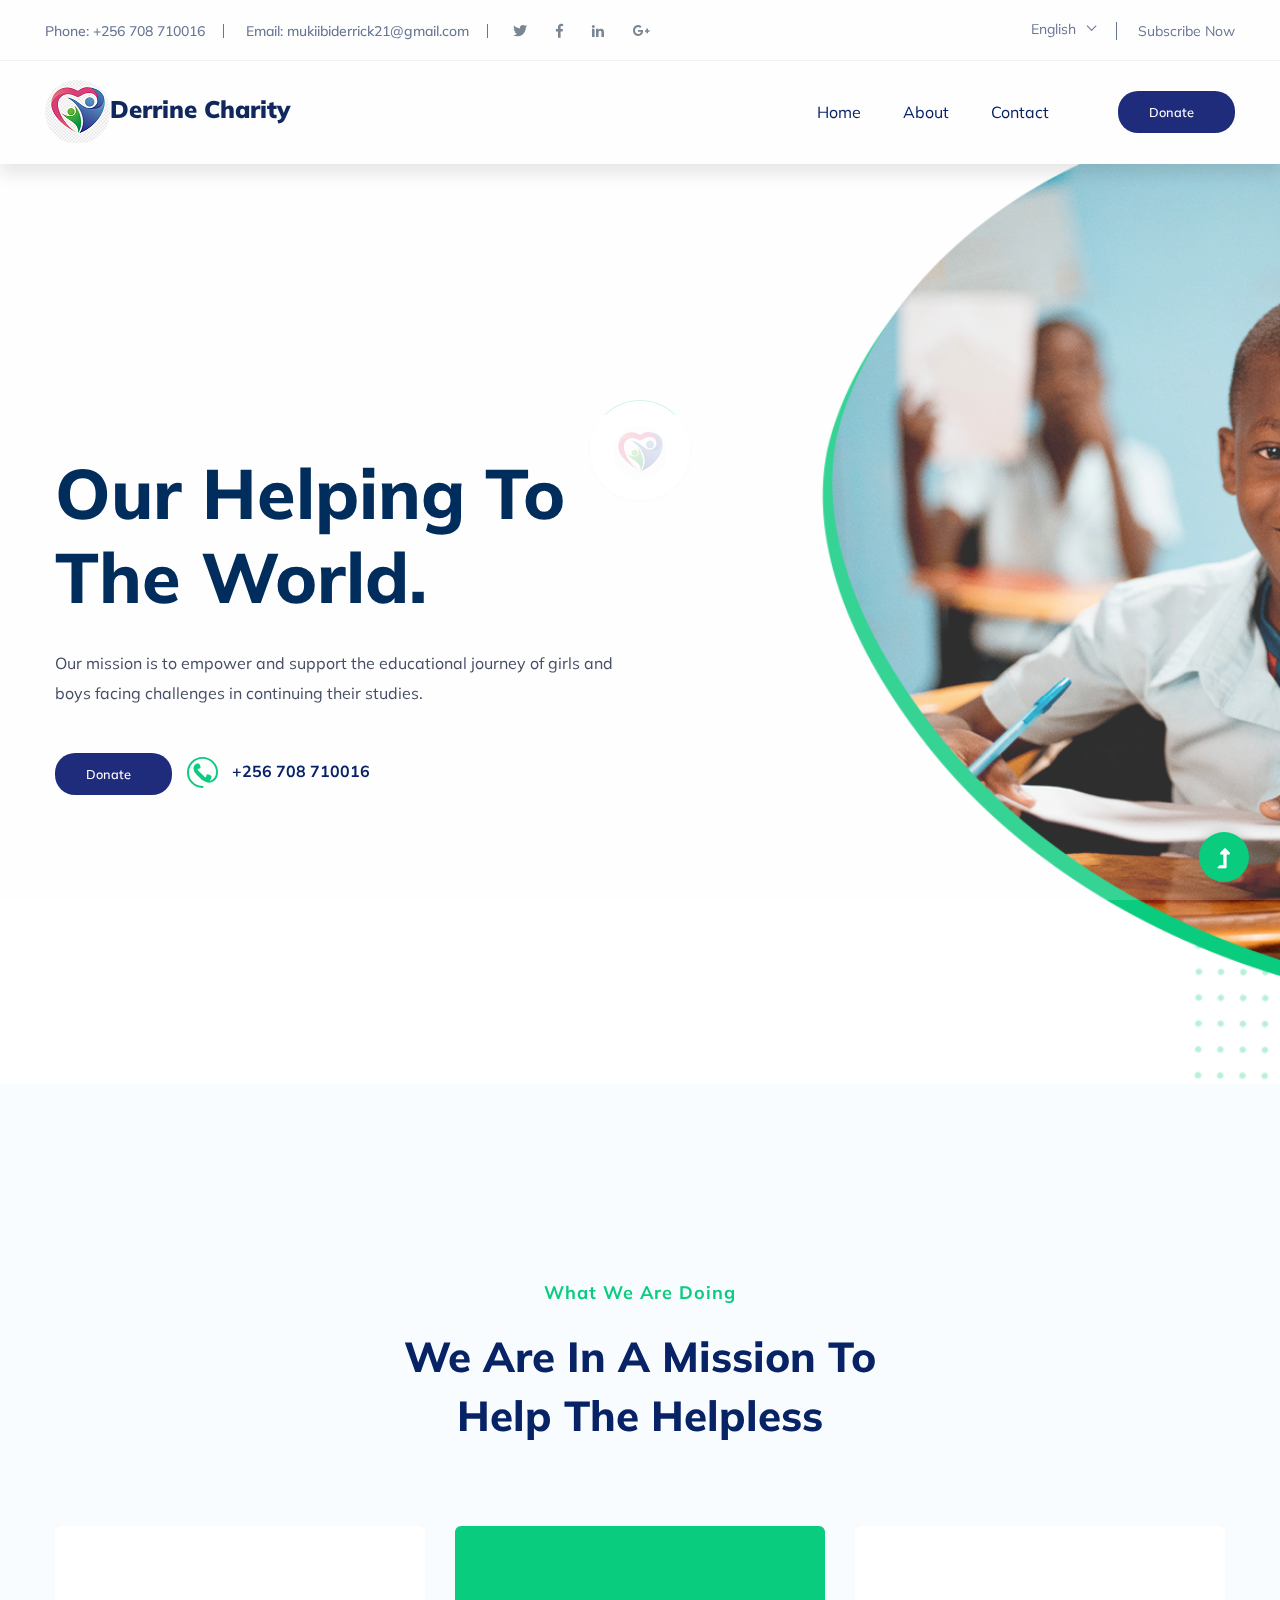
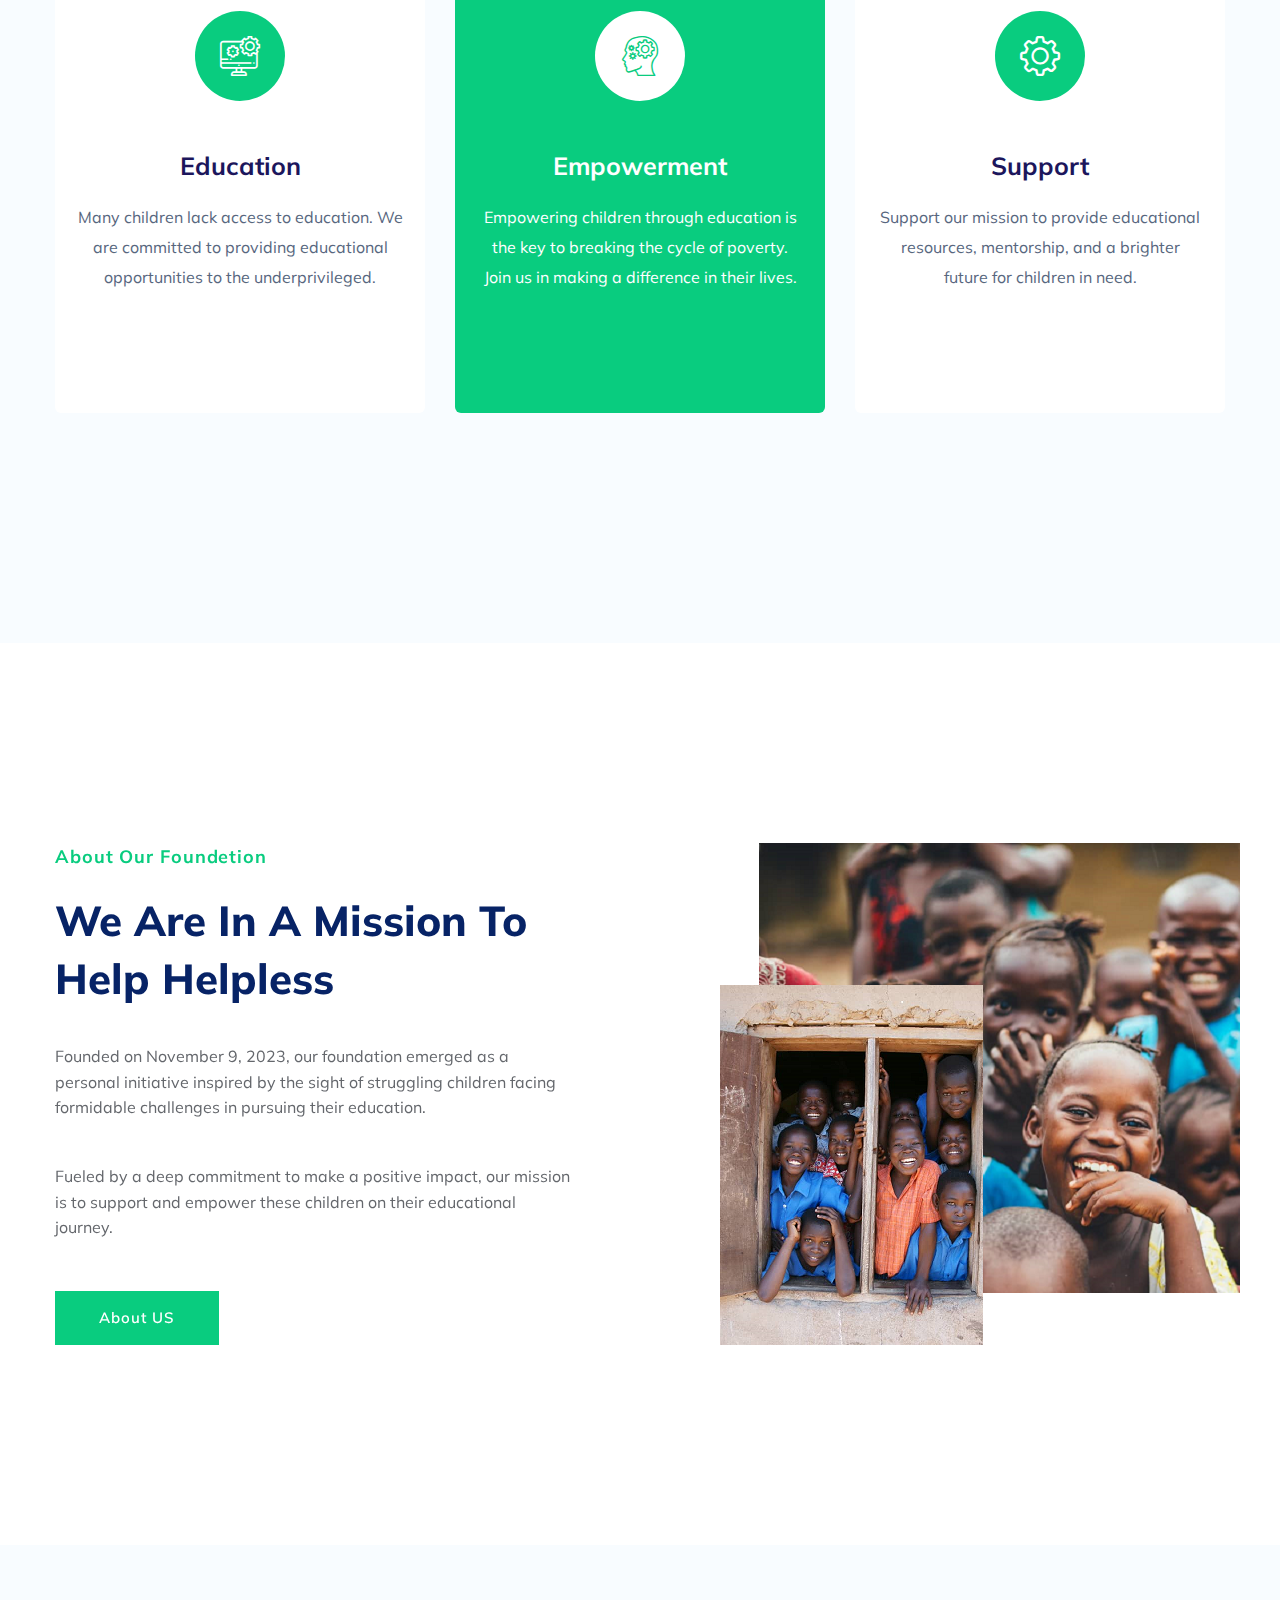
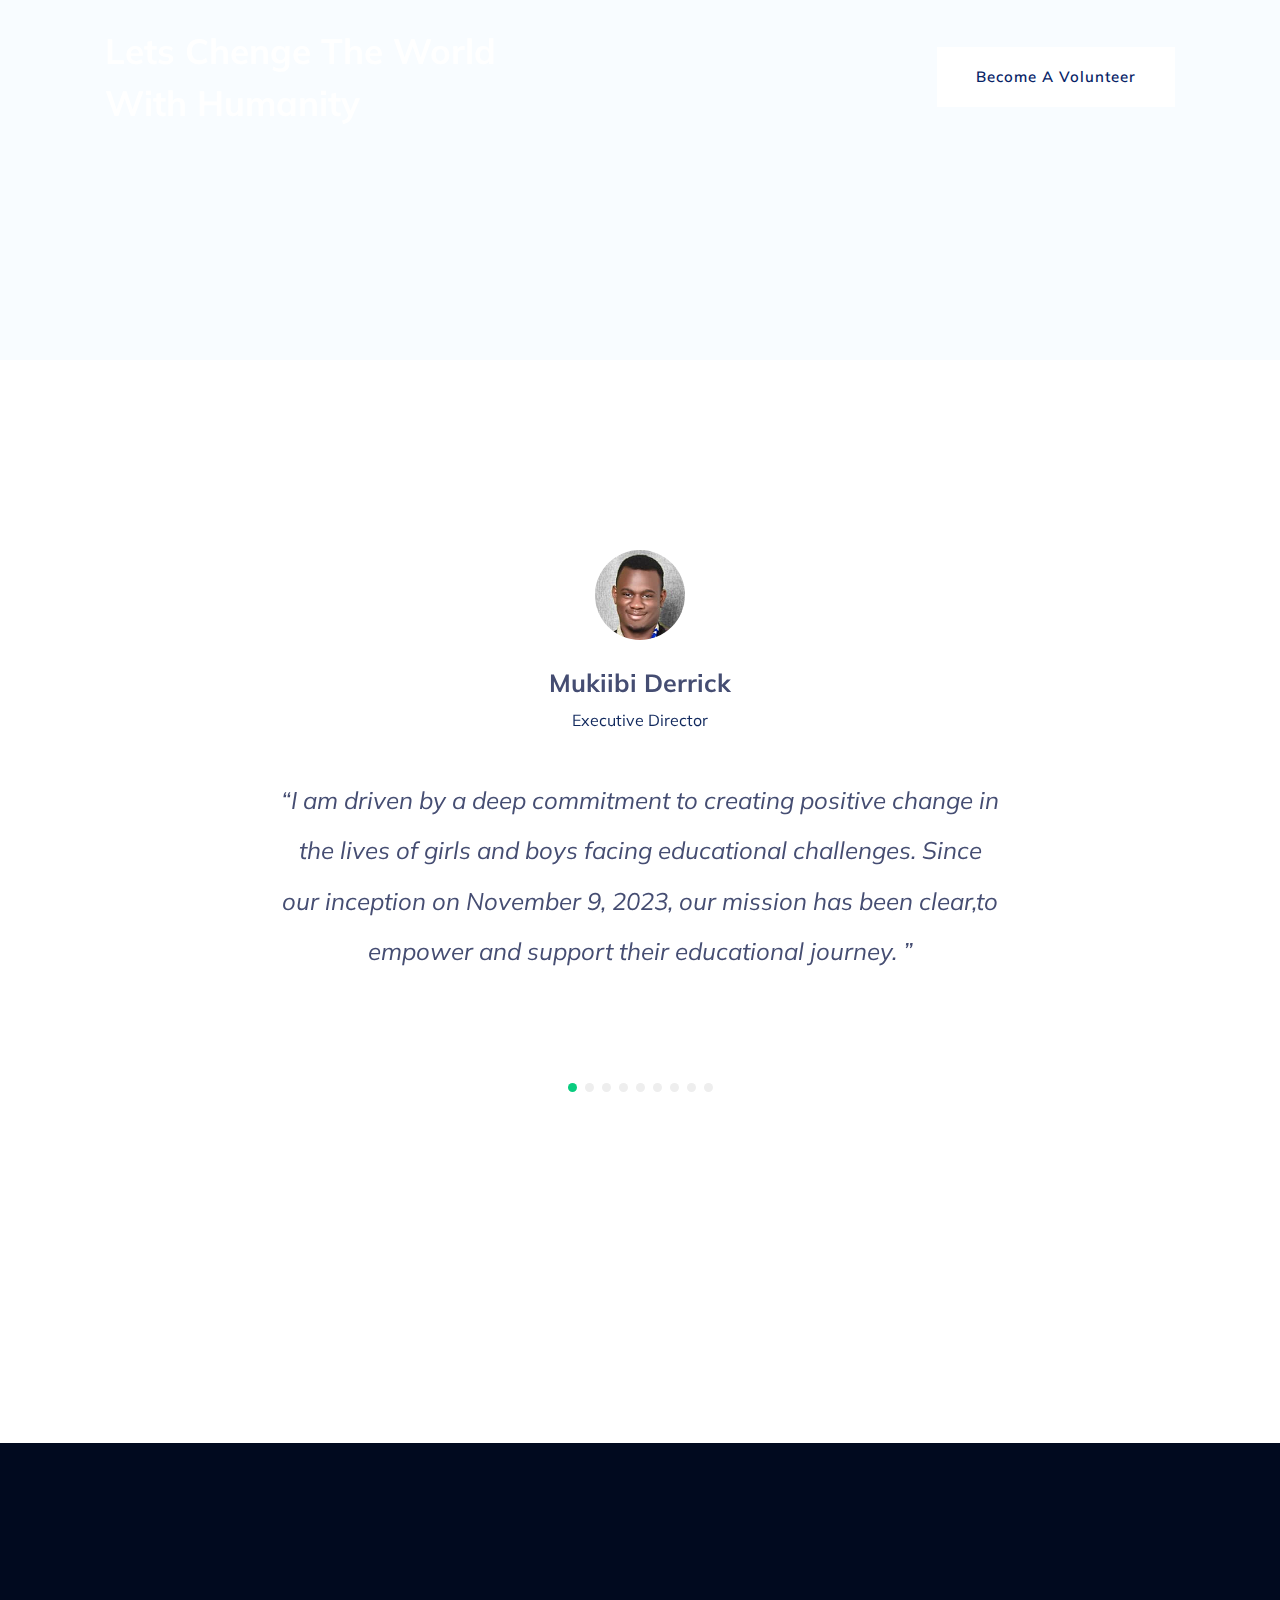
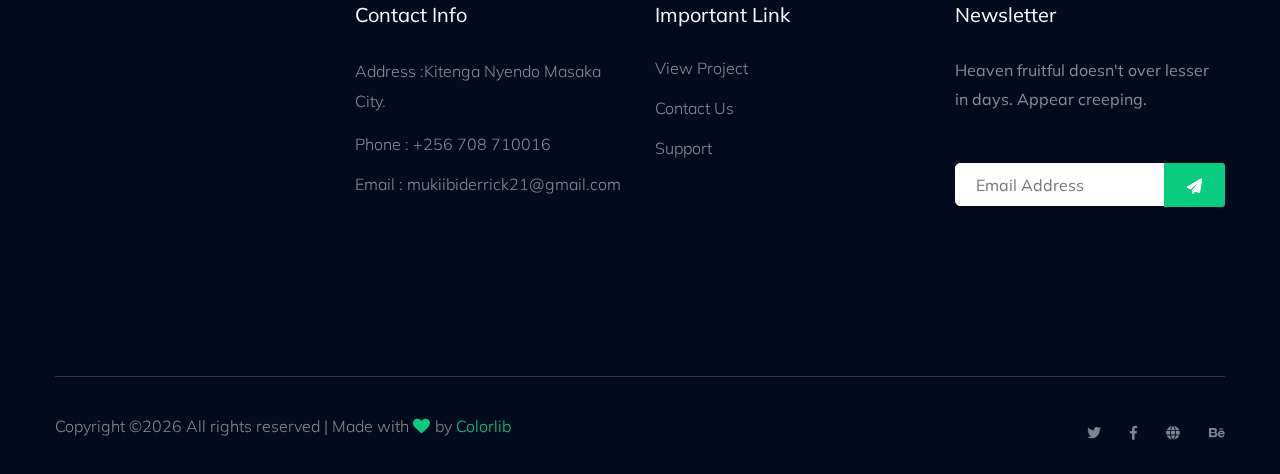
==== commit 21e273f0: "final commit of the day" ====
--- a/index.html
+++ b/index.html
@@ -57,7 +57,7 @@
                                     <div class="header-social">    
                                         <ul>
                                             <li><a href="#"><i class="fab fa-twitter"></i></a></li>
-                                            <li><a  href="https://www.facebook.com/sai4ull"><i class="fab fa-facebook-f"></i></a></li>
+                                            <li><a  href="https://www.facebook.com/"><i class="fab fa-facebook-f"></i></a></li>
                                             <li><a href="#"><i class="fab fa-linkedin-in"></i></a></li>
                                             <li> <a href="#"><i class="fab fa-google-plus-g"></i></a></li>
                                         </ul>
@@ -119,7 +119,7 @@
                                     </div>
                                     <!-- Header-btn -->
                                     <div class="header-right-btn d-none d-lg-block ml-20">
-                                        <a href="#" class="genric-btn primary circle arrow " data-animation="fadeInLeft" data-delay=".8s">Donate<span class="lnr lnr-arrow-right"></span></a>
+                                        <a href="./contact.html" class="genric-btn primary circle arrow " data-animation="fadeInLeft" data-delay=".8s">Donate<span class="lnr lnr-arrow-right"></span></a>
                                     </div>
                                 </div>
                             </div> 
@@ -318,9 +318,7 @@
                                 <div class="testimonial-top-cap">
                                     <p>“I am driven by a deep commitment to creating positive change in the lives of girls and boys facing educational challenges. Since our inception on November 9, 2023, 
                                                 our mission has been clear,to empower and support their educational journey. 
-                                                Together with our dedicated team, we strive to break barriers, provide opportunities and cultivate a brighter future through education. 
-                                                Join us in making a lasting impact on the lives of these young minds,
-                                                 ensuring that no obstacle stands in the way of their educational aspirations.”</p>
+                                               ”</p>
                                 </div>
                             </div>
                         </div>
@@ -400,10 +398,68 @@
                                     </div>
                                 </div>
                                 <div class="testimonial-top-cap">
-                                    <p>“I am at an age where I just want to be fit and healthy our bodies are our responsibility! So start caring for your body and it will care for you. Eat clean it will care for you and workout hard.”</p>
-                                </div>
-                            </div>
-                        </div>
+                                    <p>“ Together with our dedicated team, we strive to break barriers, provide opportunities and cultivate a brighter future through education. 
+                                        Join us in making a lasting impact on the lives of these young minds,
+                                         ensuring that no obstacle stands in the way of their educational aspirations.”</p>
+                                </div>
+                            </div>
+                        </div>
+                          <!-- Single Testimonial -->
+                          <div class="single-testimonial text-center">
+                            <div class="testimonial-caption ">
+                                <!-- founder -->
+                                <div class="testimonial-founder">
+                                    <div class="founder-img mb-40">
+                                        <img src="assets/img/gallery/kamu.png "class="rad"  alt="">
+                                        <span>Alex Kamu Kamu</span>
+                                        <p>Marketing manager</p>
+                                    </div>
+                                </div>
+                                <div class="testimonial-top-cap">
+                                    <p>“I am dedicated to creating impactful marketing strategies that
+                                         elevate our mission. Let's showcase the positive
+                                         change we can achieve together.”</p>
+                                </div>
+                            </div>
+                        </div>
+                        <!-- end single -->
+                         <!-- Single Testimonial -->
+                         <div class="single-testimonial text-center">
+                            <div class="testimonial-caption ">
+                                <!-- founder -->
+                                <div class="testimonial-founder">
+                                    <div class="founder-img mb-40">
+                                        <img src="assets/img/gallery/Anthony.png "class="rad"  alt="">
+                                        <span>Ssenyonyi Anthony Lule .R.</span>
+                                        <p>IT Specialist</p>
+                                    </div>
+                                </div>
+                                <div class="testimonial-top-cap">
+                                    <p>“ I ensure our technological infrastructure supports our mission seamlessly. 
+                                        Let's innovate and leverage technology for positive change.”</p>
+                                </div>
+                            </div>
+                        </div>
+                        <!-- end single -->
+                         <!-- Single Testimonial -->
+                         <div class="single-testimonial text-center">
+                            <div class="testimonial-caption ">
+                                <!-- founder -->
+                                <div class="testimonial-founder">
+                                    <div class="founder-img mb-40">
+                                        <img src="assets/img/gallery/nambe.png "class="rad"  alt="">
+                                        <span>Nabajimbwa Sheila</span>
+                                        <p>Communication specialist</p>
+                                    </div>
+                                </div>
+                                <div class="testimonial-top-cap">
+                                    <p>“Effective communication is key to our impact. 
+                                        As the Communication Specialist, I work to amplify our message and connect 
+                                        with our community for positive change.”</p>
+                                </div>
+                            </div>
+                        </div>
+                        <!-- end single -->
                     </div>
                 </div>
             </div>
@@ -550,7 +606,7 @@
                             <div class="col-xl-2 col-lg-3">
                                 <div class="footer-social f-right">
                                     <a href="#"><i class="fab fa-twitter"></i></a>
-                                    <a  href="https://www.facebook.com/sai4ull"><i class="fab fa-facebook-f"></i></a>
+                                    <a  href="https://www.facebook.com/"><i class="fab fa-facebook-f"></i></a>
                                     <a href="#"><i class="fas fa-globe"></i></a>
                                     <a href="#"><i class="fab fa-behance"></i></a>
                                 </div>
@@ -579,7 +635,17 @@
 
     <!-- Jquery Slick , Owl-Carousel Plugins -->
     <script src="./assets/js/owl.carousel.min.js"></script>
-    <script src="./assets/js/slick.min.js"></script>
+     <script src="./assets/js/slick.min.js"></script> 
+    <!-- <script>
+        $(document).ready(function(){
+          $('.h1-testimonial-active').slick({
+            slidesToShow: 1,
+            slidesToScroll: 1,
+            autoplay: true,  // Set autoplay to true
+            autoplaySpeed: 2000,  // Set autoplay speed in milliseconds (adjust as needed)
+          });
+        });
+      </script> -->
     <!-- One Page, Animated-HeadLin -->
     <script src="./assets/js/wow.min.js"></script>
     <script src="./assets/js/animated.headline.js"></script>
--- a/assets/css/style.css
+++ b/assets/css/style.css
@@ -95,7 +95,7 @@
 
 /* Slideshow container */
 .slideshow-container {
-  /* max-width: 1000px; */
+  max-width: 1000px;
   position: relative;
   margin: auto;
 }
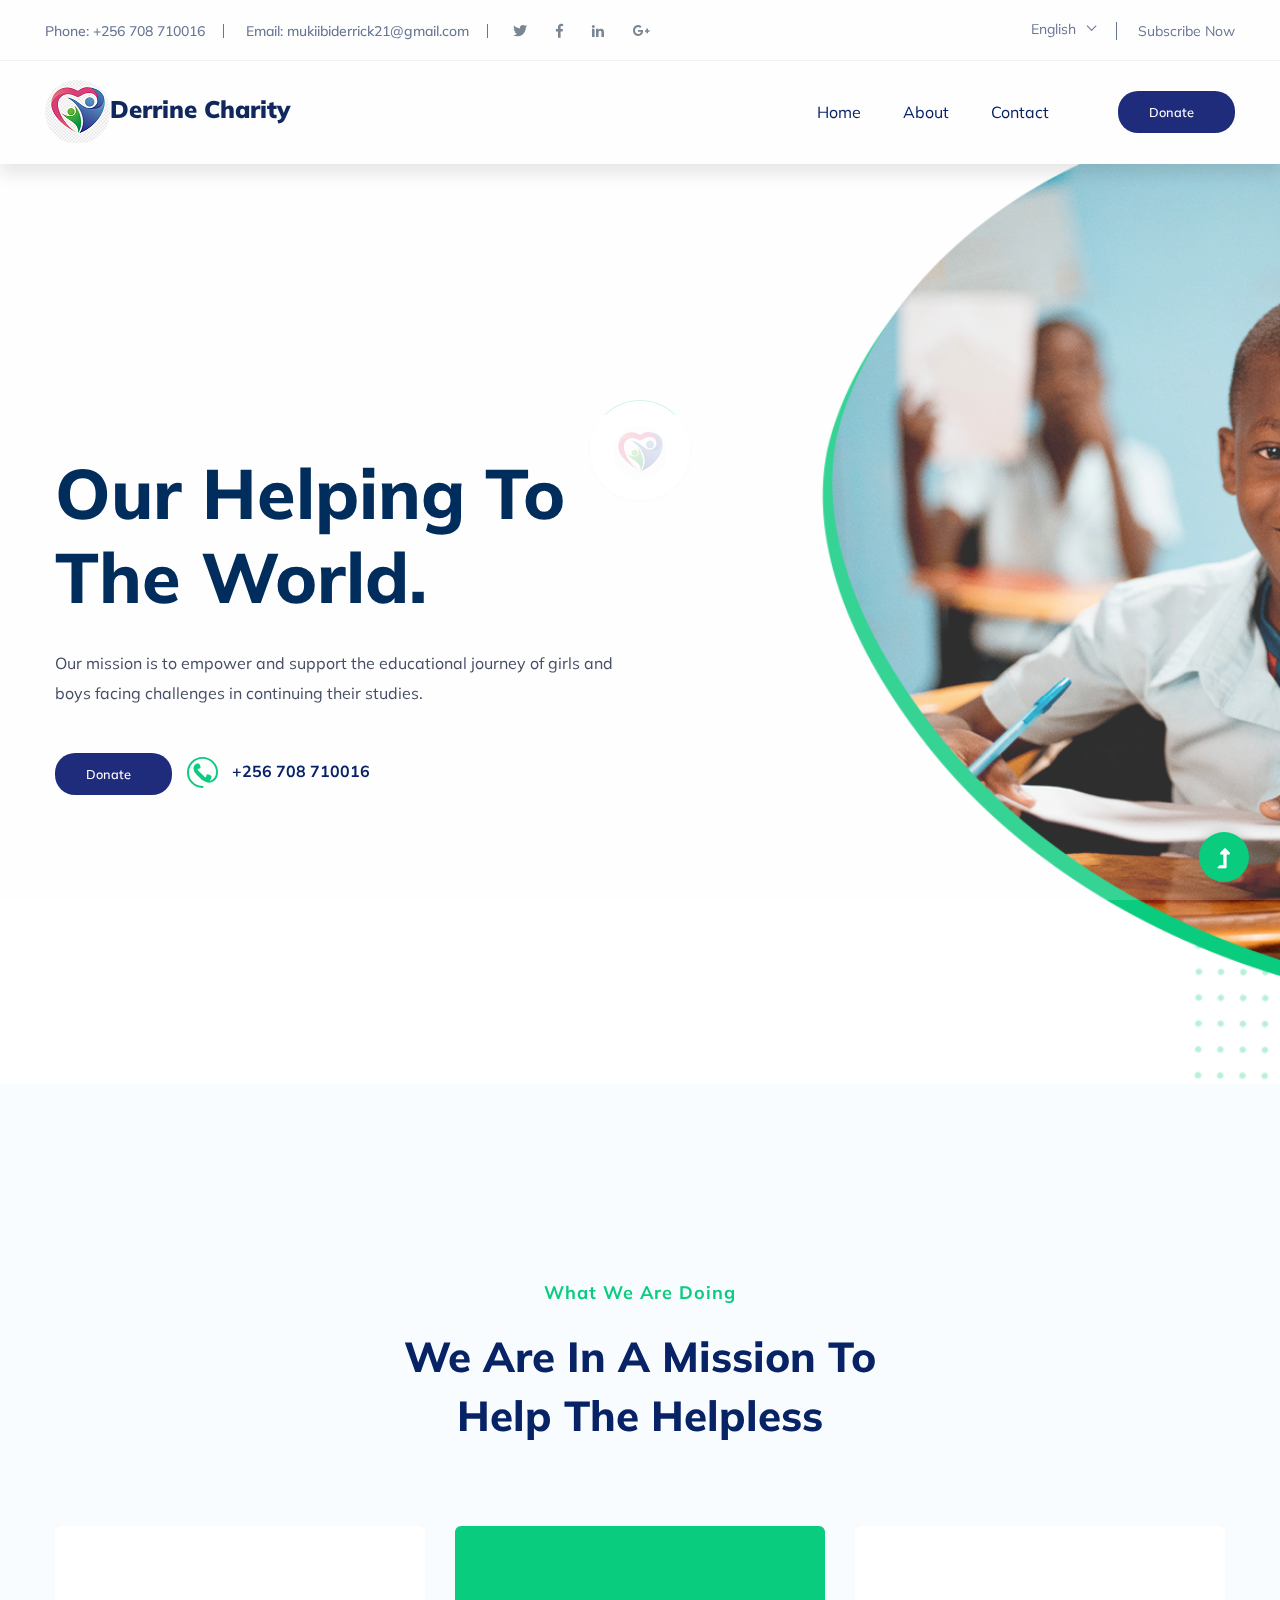
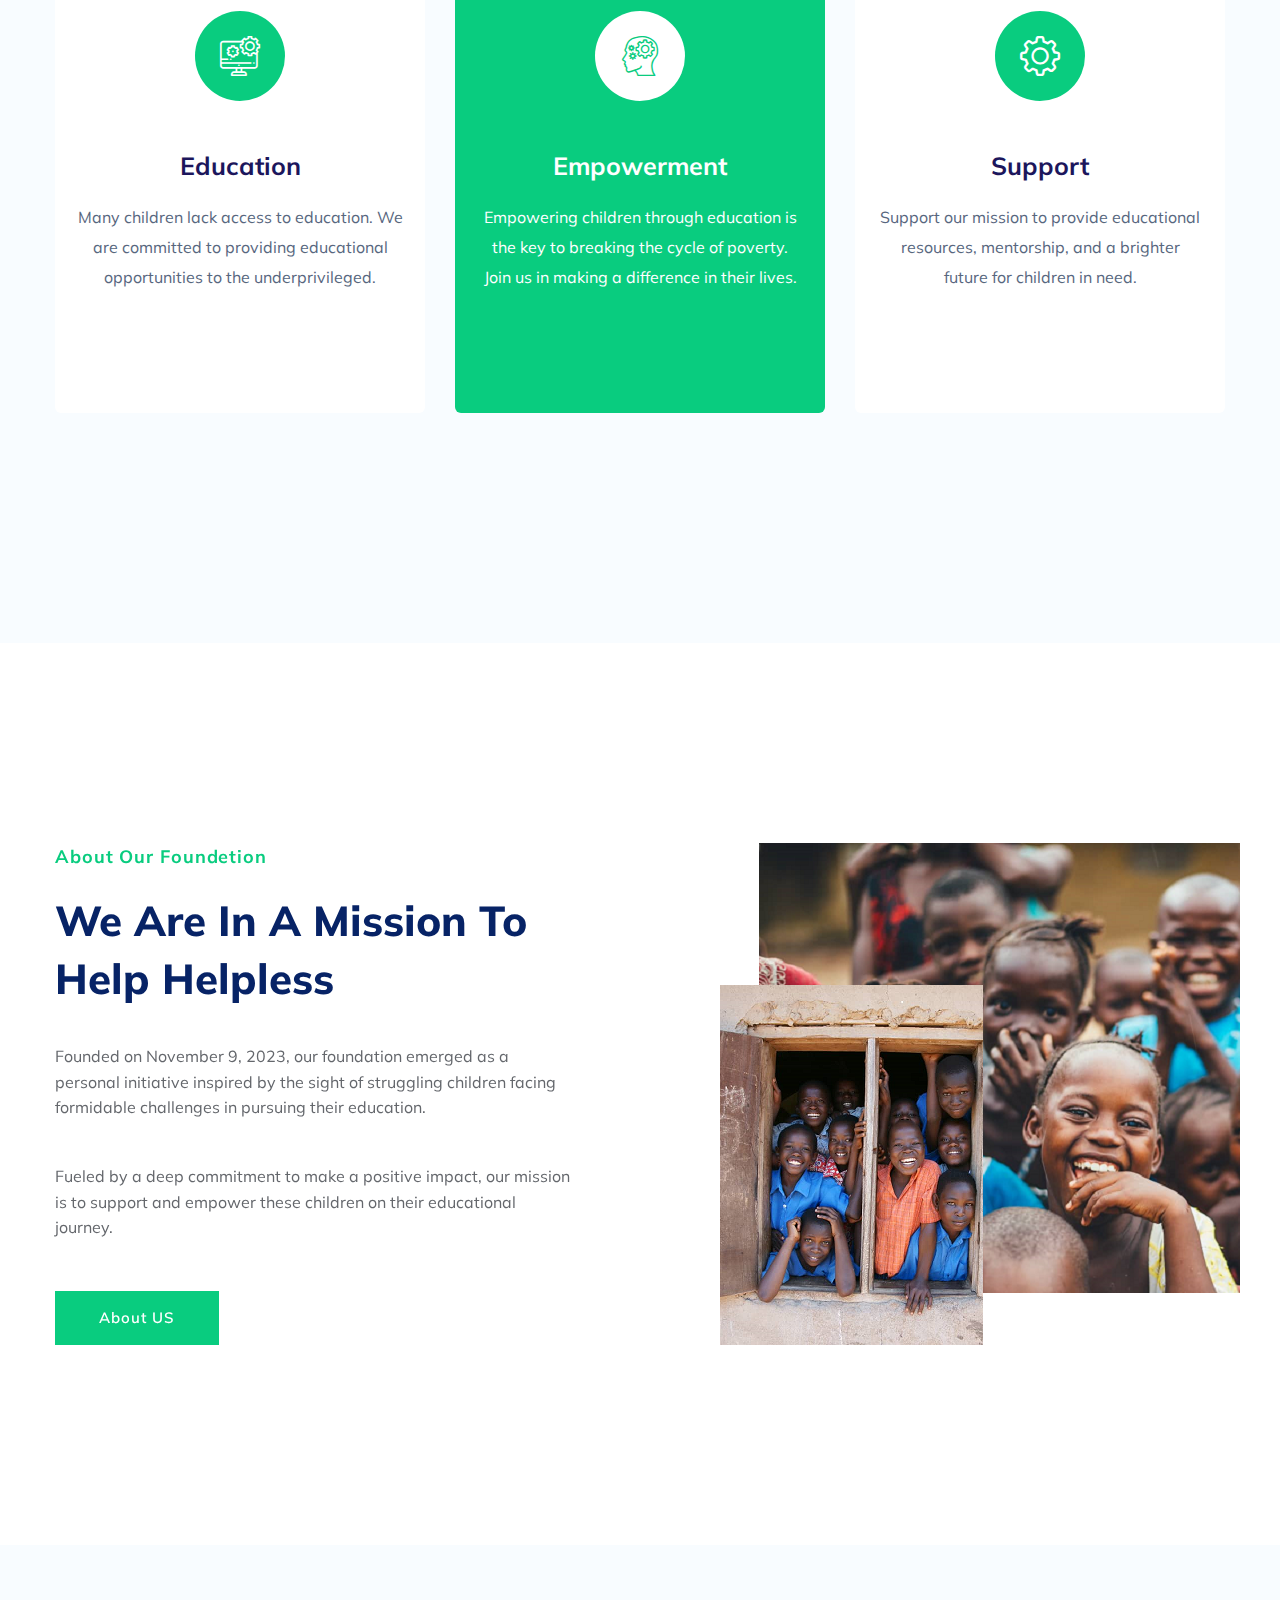
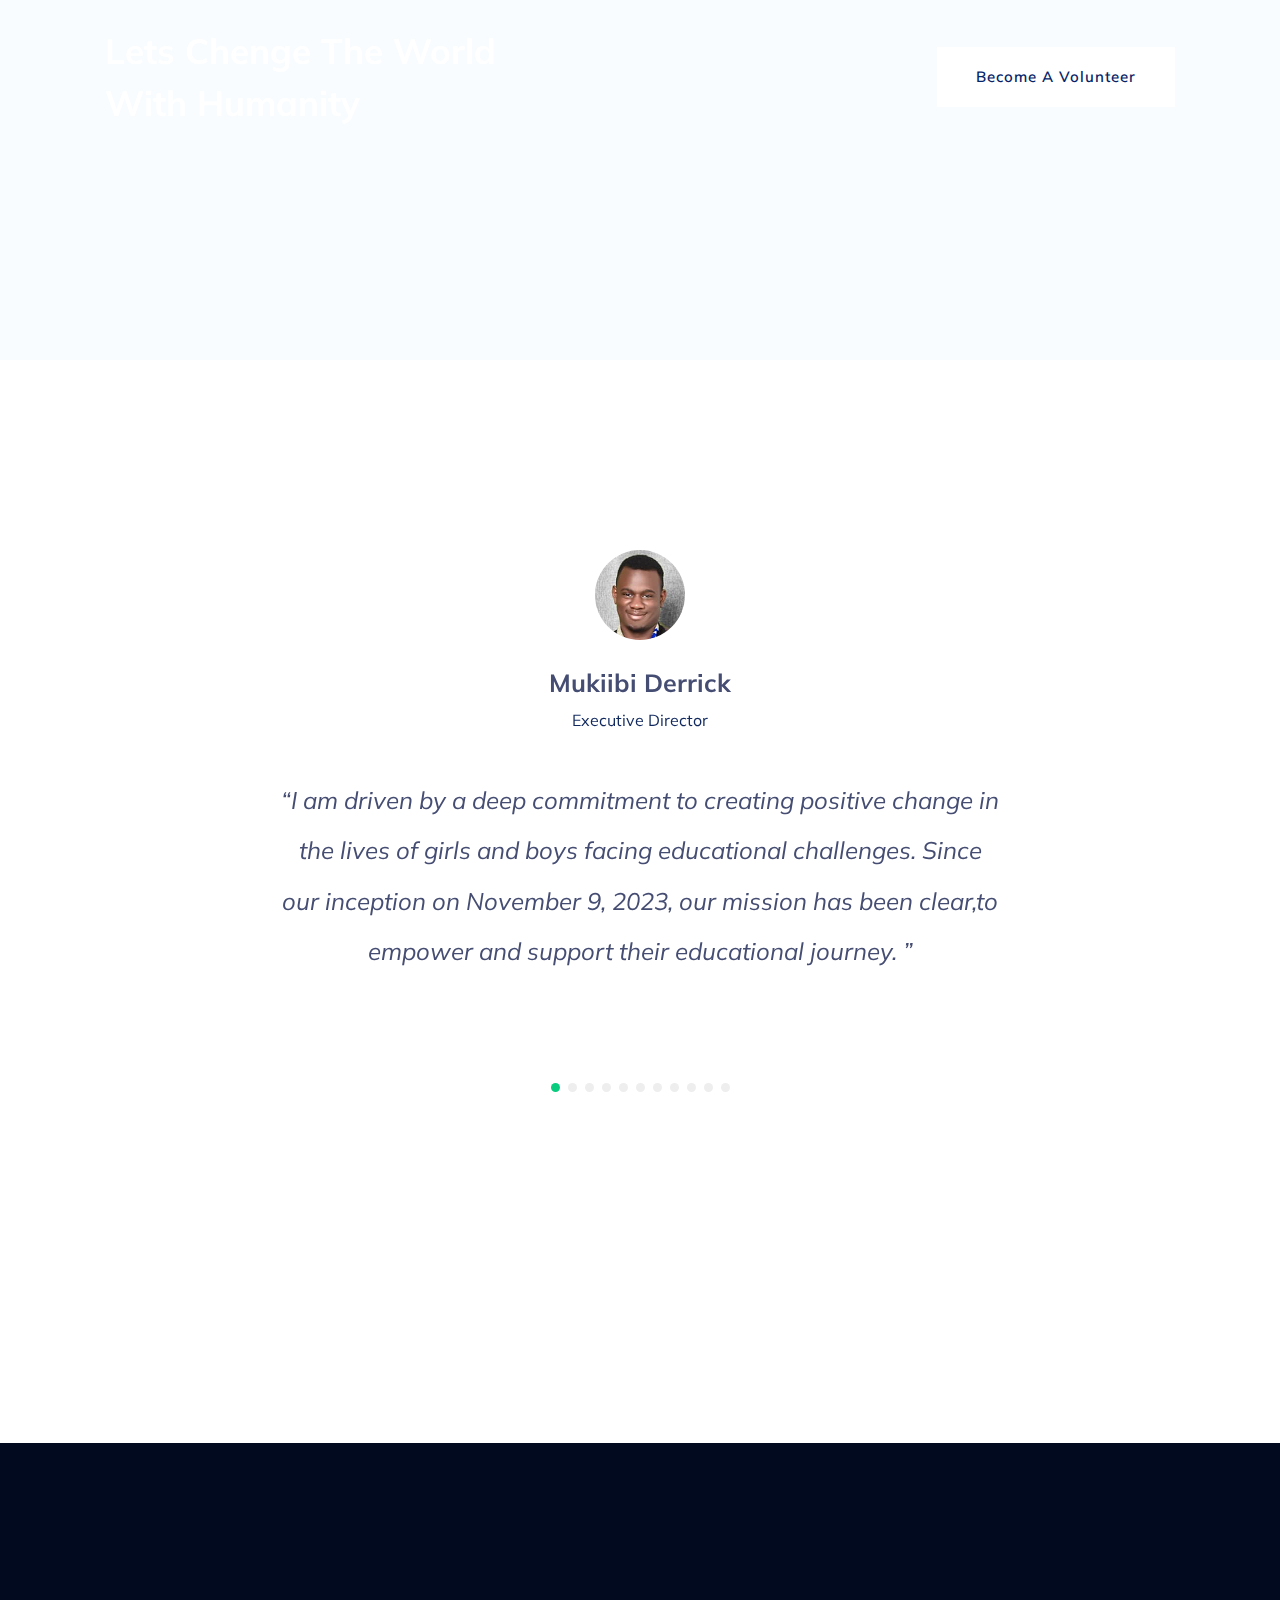
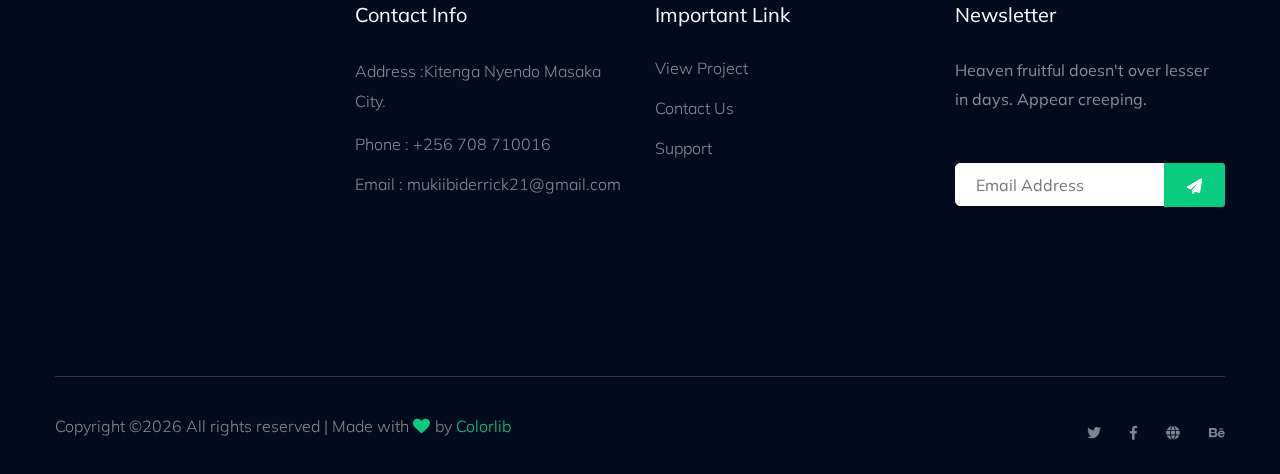
==== commit 4d5fa83f: "editted" ====
--- a/index.html
+++ b/index.html
@@ -460,6 +460,41 @@
                             </div>
                         </div>
                         <!-- end single -->
+                          <!-- Single Testimonial -->
+                          <div class="single-testimonial text-center">
+                            <div class="testimonial-caption ">
+                                <!-- founder -->
+                                <div class="testimonial-founder">
+                                    <div class="founder-img mb-40">
+                                        <img src="assets/img/gallery/chair.png "class="rad"  alt="">
+                                        <span>Nalwanga Hafusa</span>
+                                        <p>Chair Person</p>
+                                    </div>
+                                </div>
+                                <div class="testimonial-top-cap">
+                                    <p>“I am honored to lead our organization with a commitment to our mission. Let's inspire positive change and create a lasting impact.”</p>
+                                </div>
+                            </div>
+                        </div>
+                        <!-- end single -->
+                         <!-- Single Testimonial -->
+                         <div class="single-testimonial text-center">
+                            <div class="testimonial-caption ">
+                                <!-- founder -->
+                                <div class="testimonial-founder">
+                                    <div class="founder-img mb-40">
+                                        <img src="assets/img/gallery/alex.png "class="rad"  alt="">
+                                        <span>kasule Alex 
+                                        </span>
+                                        <p>Assistant Marketing Manager</p>
+                                    </div>
+                                </div>
+                                <div class="testimonial-top-cap">
+                                    <p>“I am passionate about supporting our marketing efforts to create meaningful connections. Let's work together to achieve our goals and make a positive impact.”</p>
+                                </div>
+                            </div>
+                        </div>
+                        <!-- end single -->
                     </div>
                 </div>
             </div>
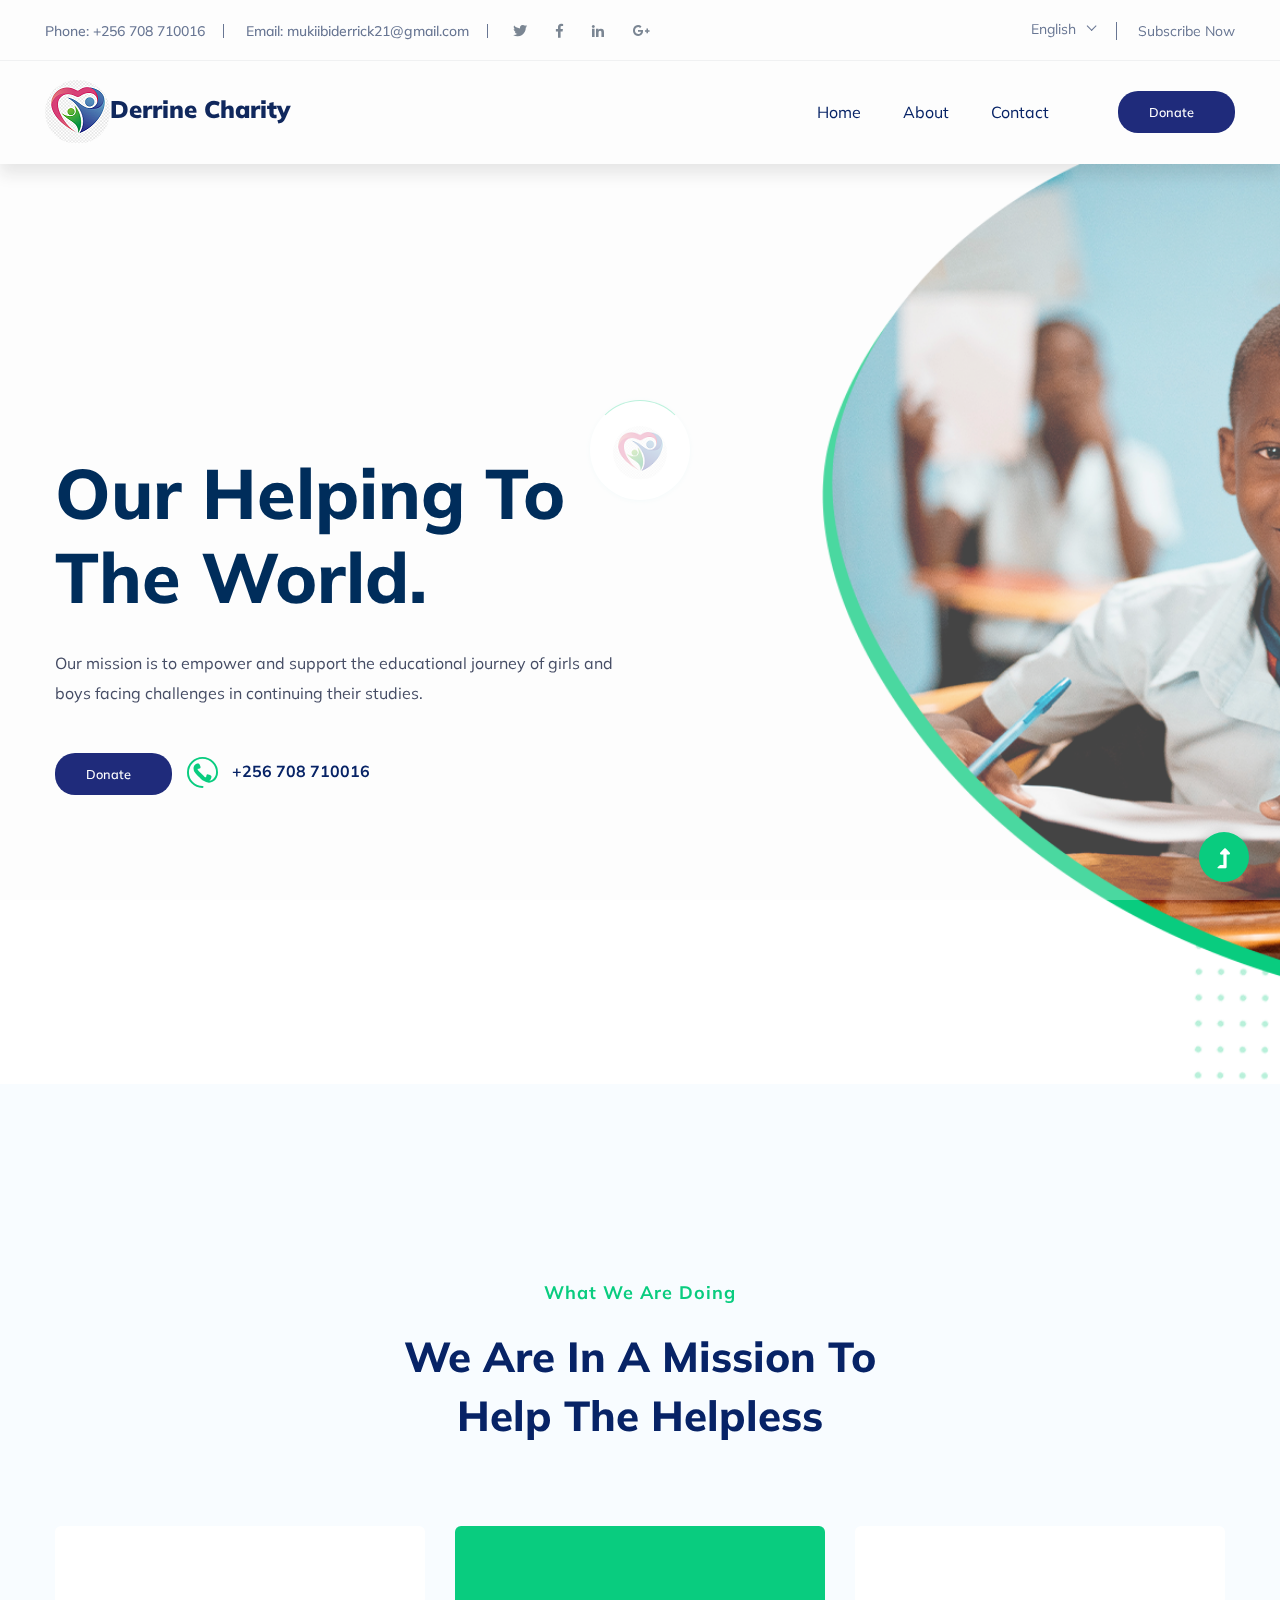
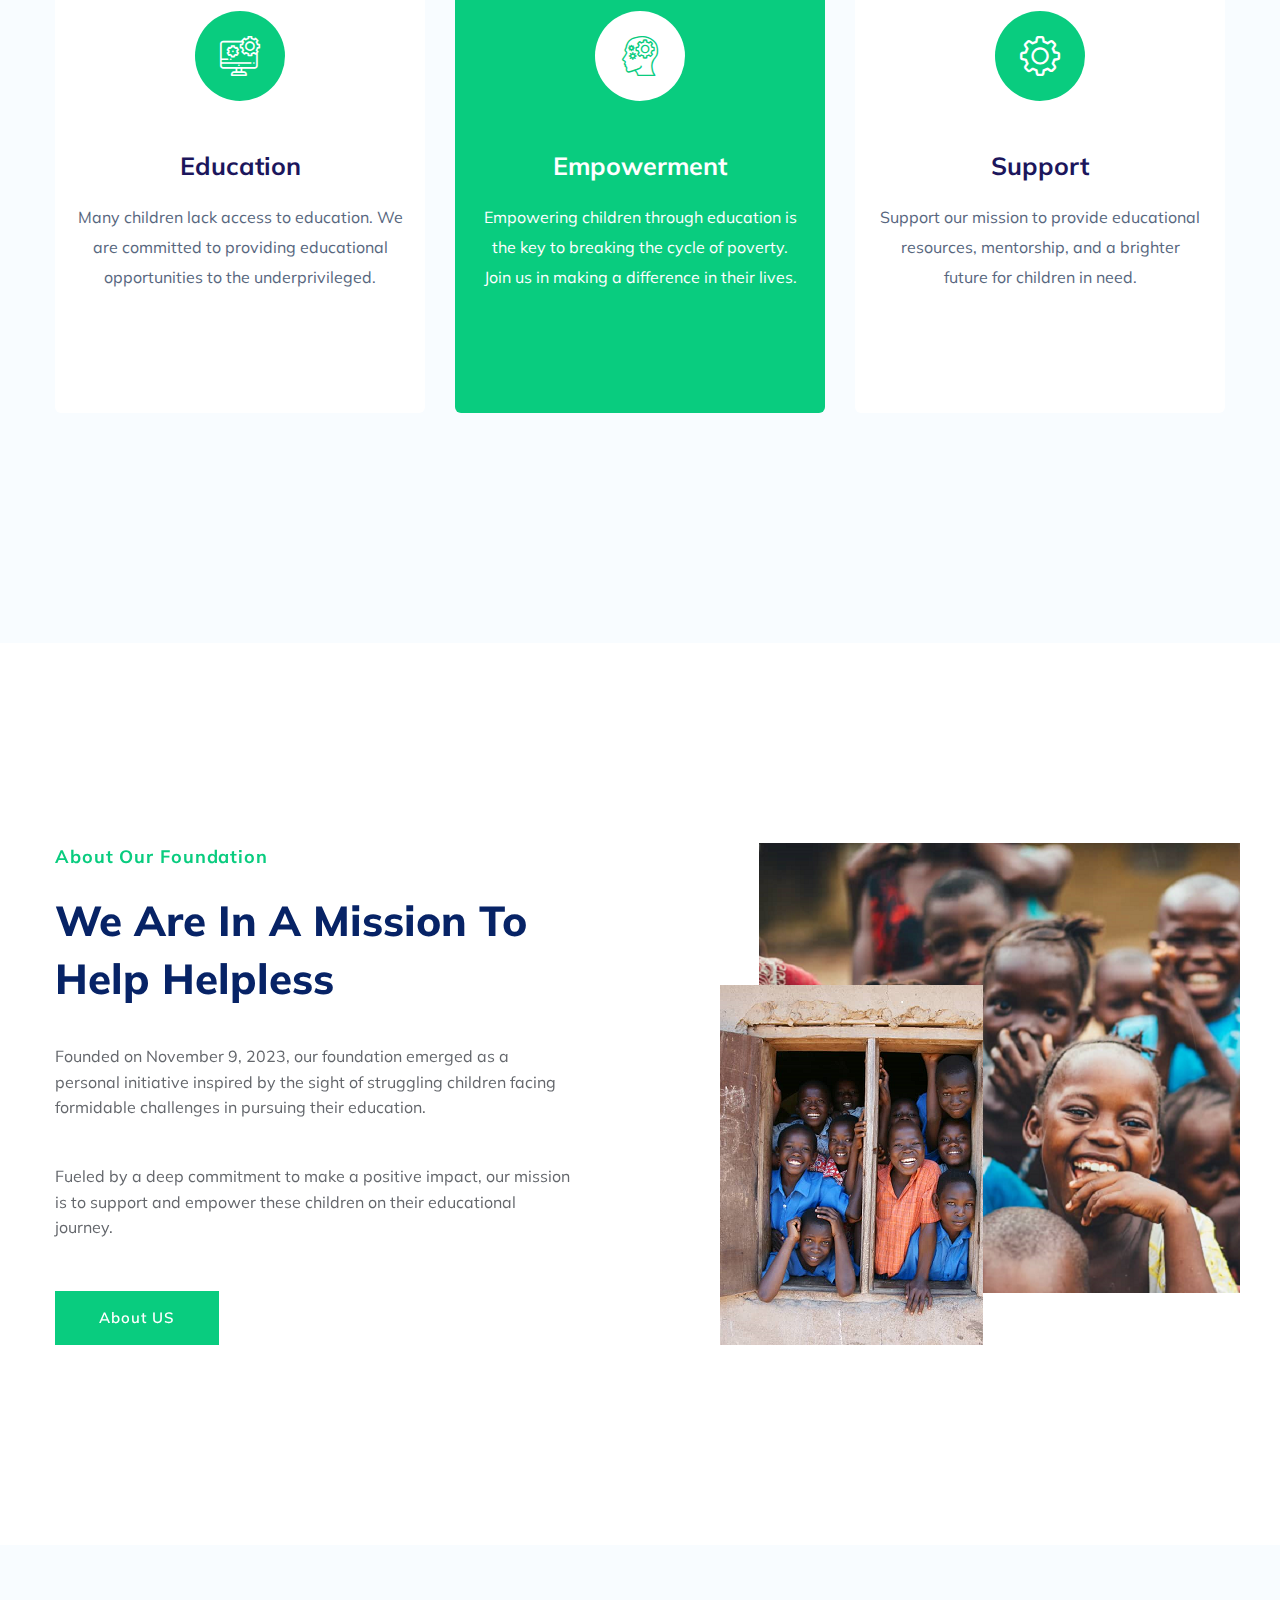
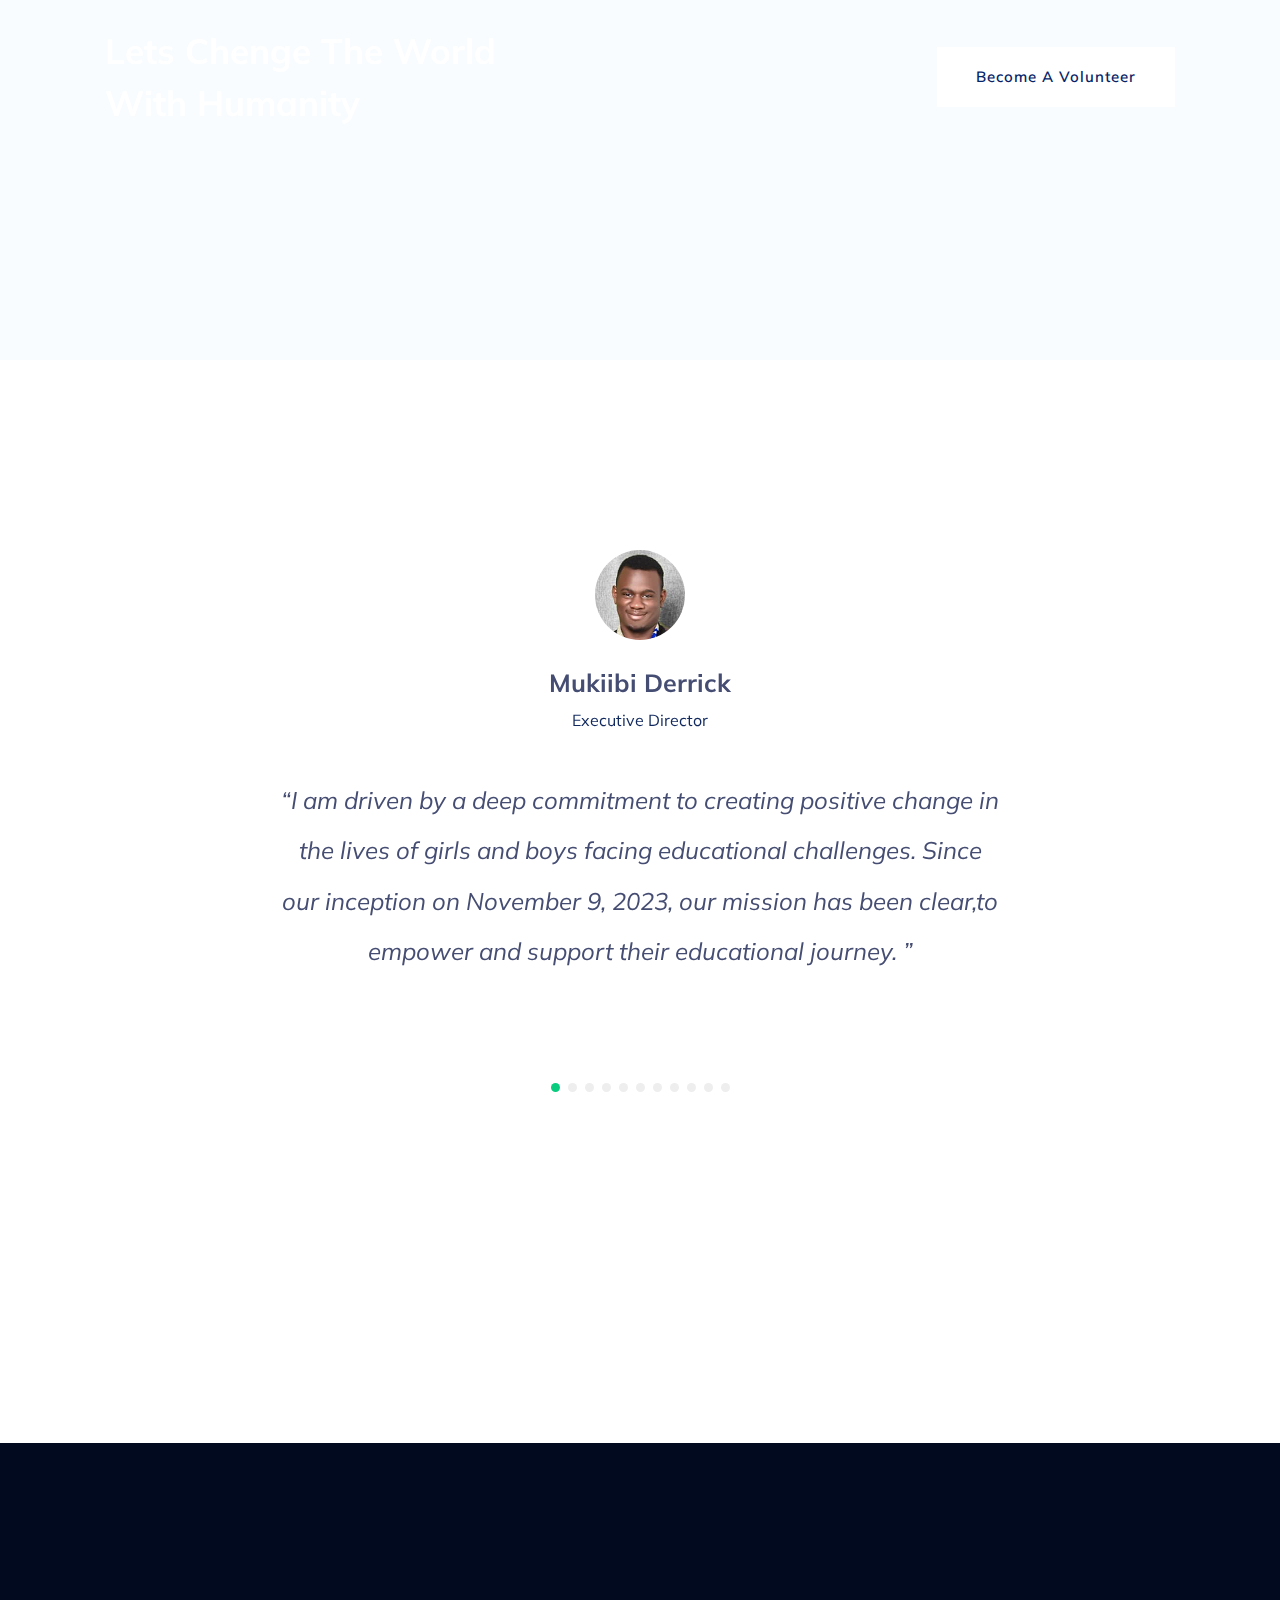
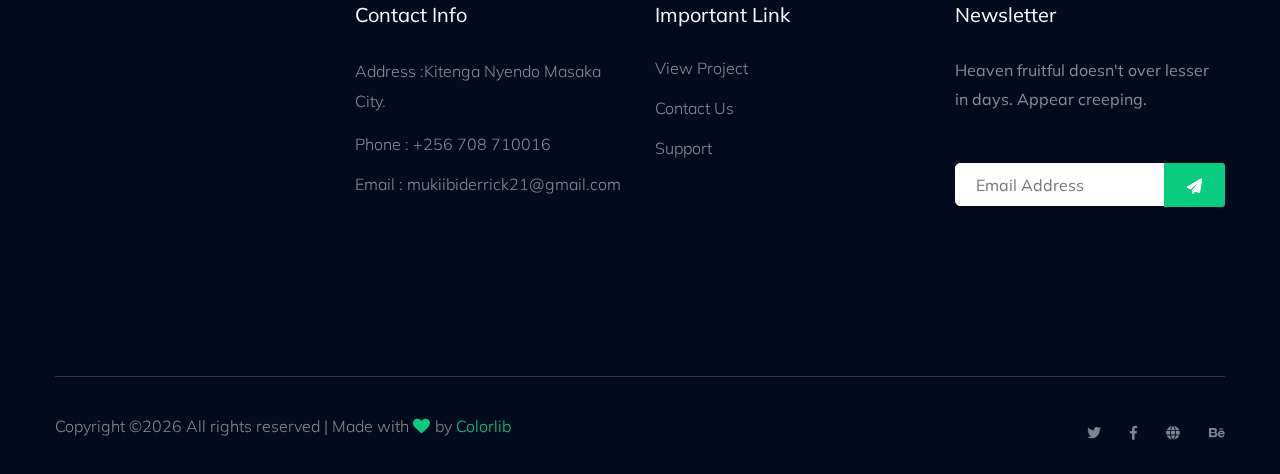
==== commit 8b1ffbda: "editted some typos" ====
--- a/index.html
+++ b/index.html
@@ -243,7 +243,7 @@
                     <div class="about-caption mb-50">
                         <!-- Section Tittle -->
                         <div class="section-tittle mb-35">
-                            <span>About our foundetion</span>
+                            <span>About our foundation</span>
                             <h2>We Are In A Mission To  Help Helpless</h2>
                         </div>
                         <p>Founded on November 9, 2023, our foundation emerged as a personal initiative inspired by the sight of struggling children facing formidable challenges in pursuing their education. </p>
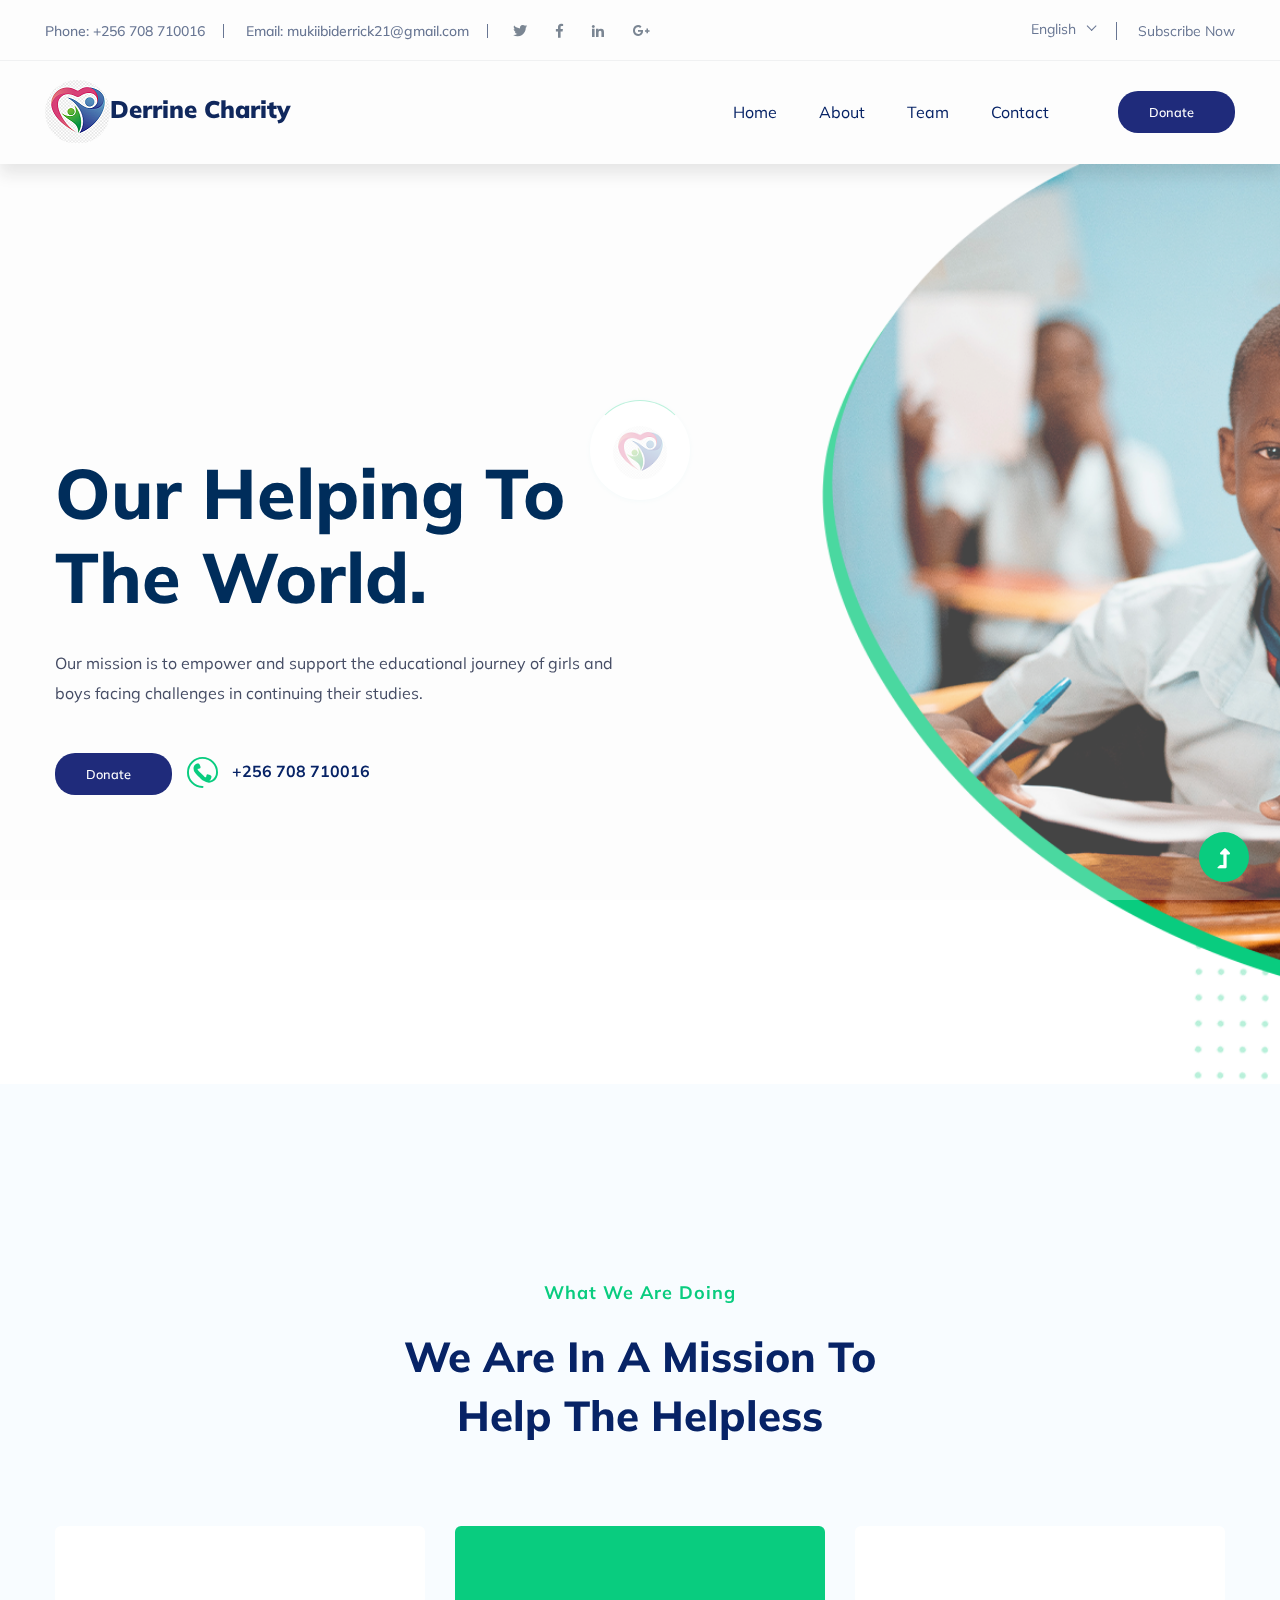
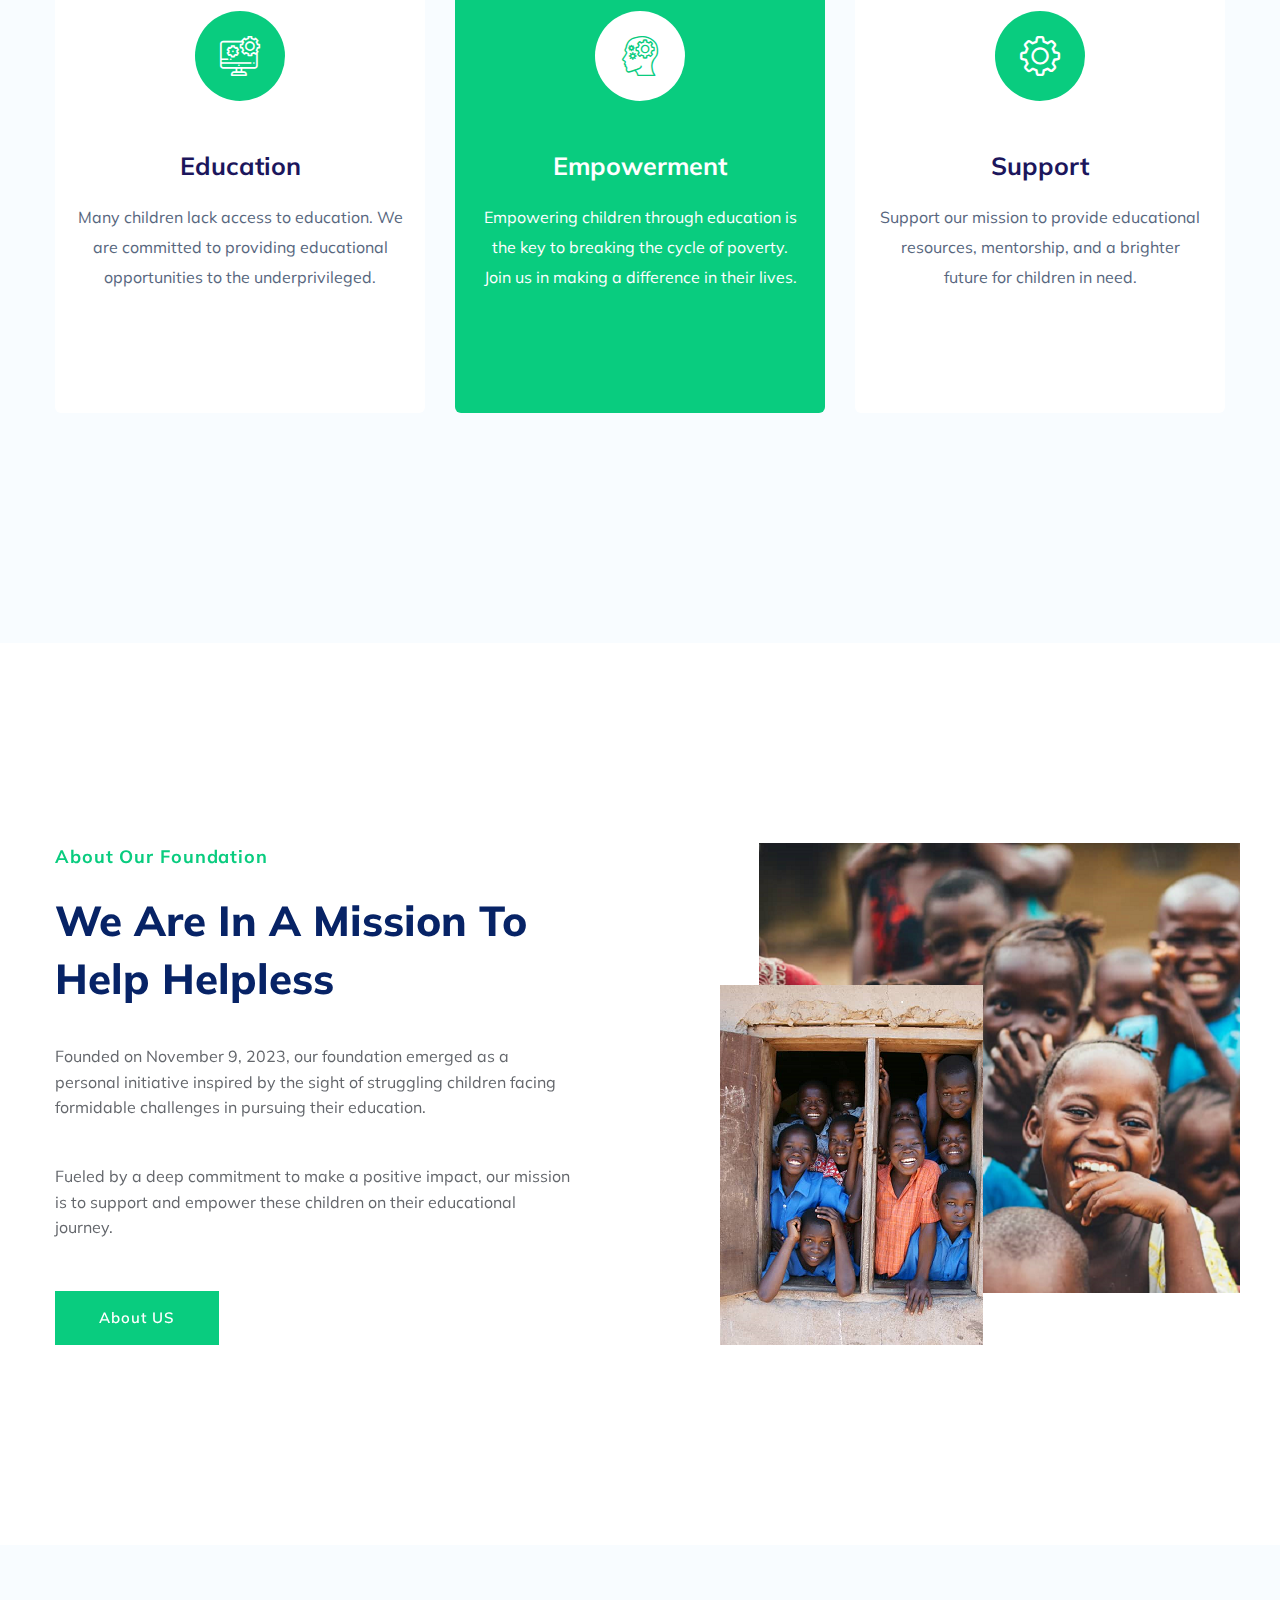
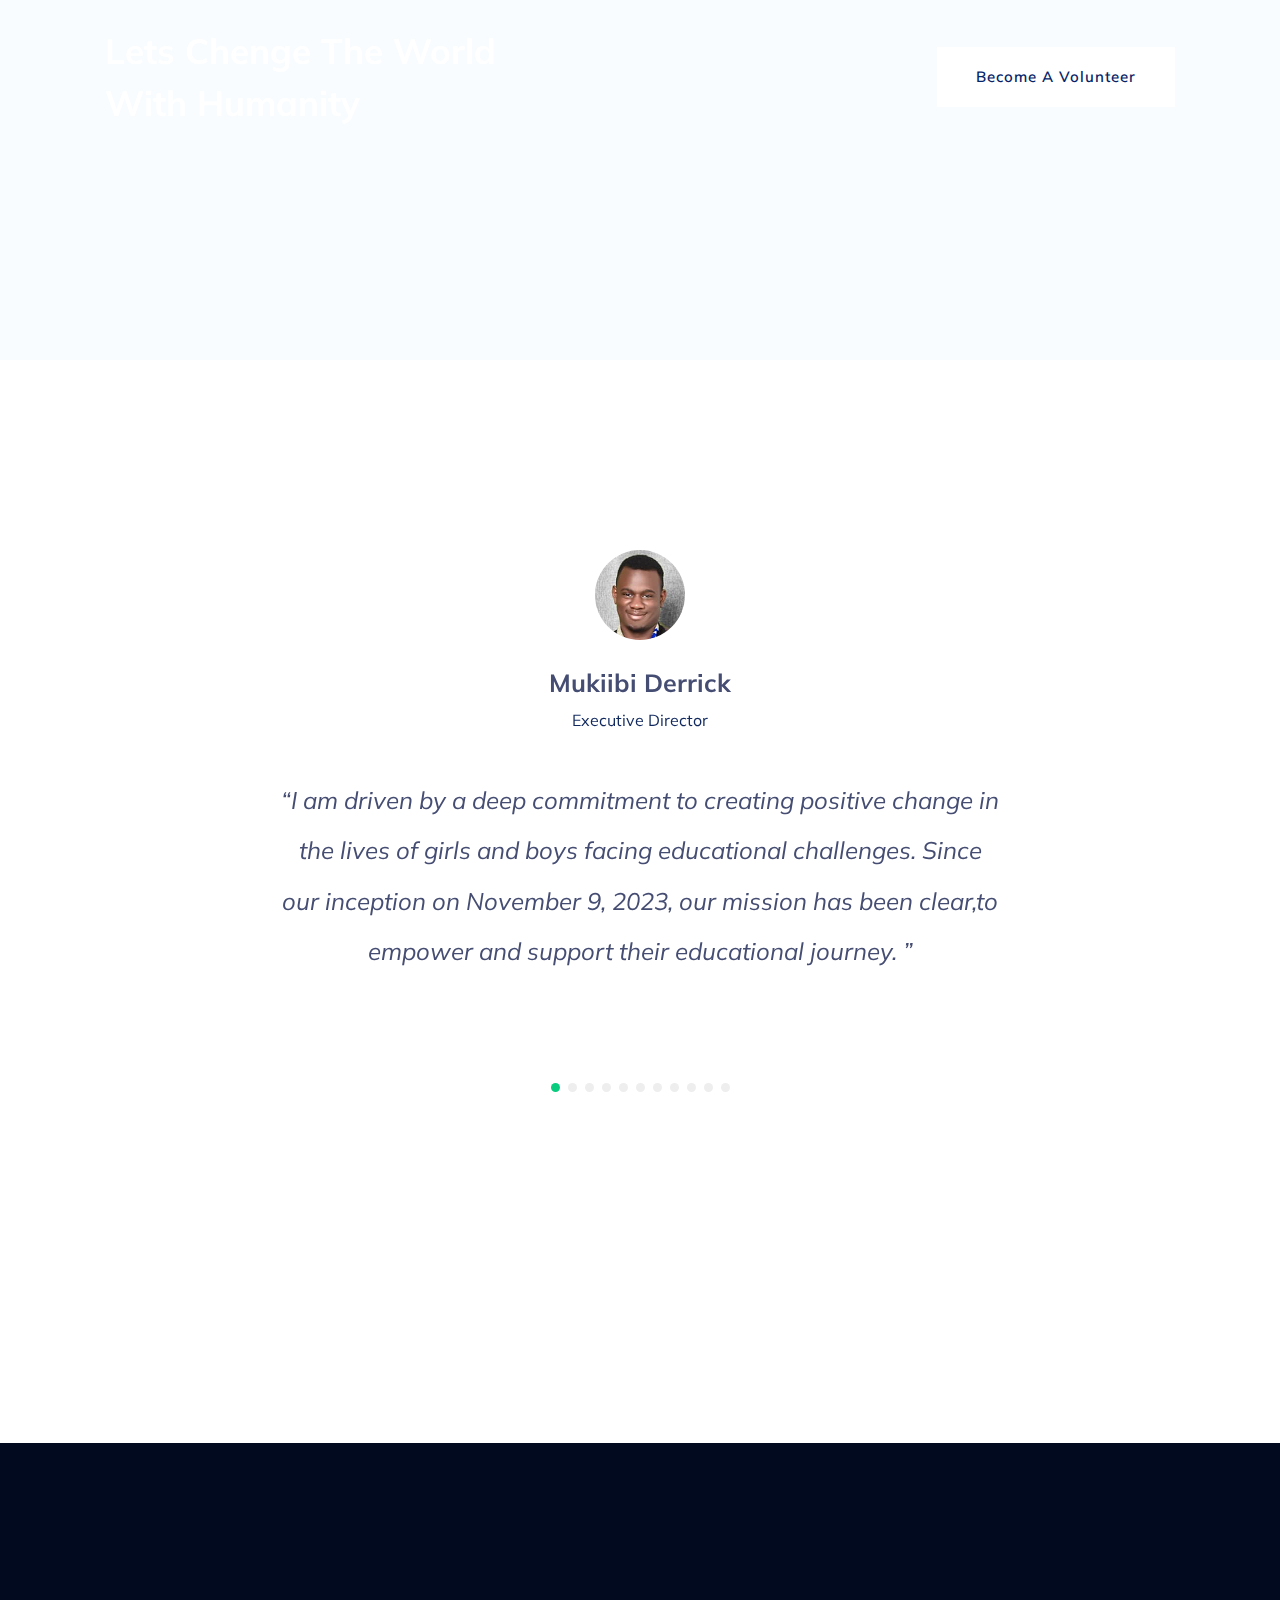
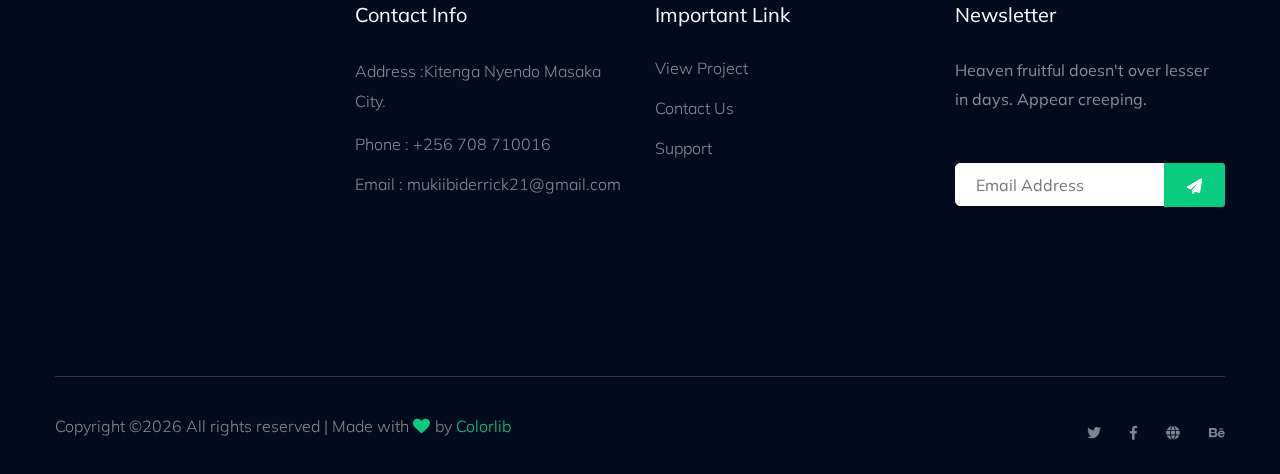
==== commit 8a4cd8be: "editted some typos" ====
--- a/index.html
+++ b/index.html
@@ -104,6 +104,7 @@
                                             <ul id="navigation">                                                                                          
                                                 <li><a href="index.html">Home</a></li>
                                                 <li><a href="about.html">About</a></li>
+                                                <li><a href="Team.html">Team</a></li>
                                                 <!-- <li><a href="program.html">latest causes</a></li> -->
                                                 <!-- <li><a href="events.html">social events </a></li> -->
                                                 <!-- <li><a href="blog.html">Blog</a>
@@ -362,7 +363,7 @@
                                     <div class="founder-img mb-40">
                                         <img src="assets/img/gallery/christine.png "class="rad"  alt="">
                                         <span>Nakazibwe Christine</span>
-                                        <p>Adminitrative Co-ordinator</p>
+                                        <p>Administrative Co-ordinator</p>
                                     </div>
                                 </div>
                                 <div class="testimonial-top-cap">
@@ -415,6 +416,7 @@
                                         <p>Marketing manager</p>
                                     </div>
                                 </div>
+                      
                                 <div class="testimonial-top-cap">
                                     <p>“I am dedicated to creating impactful marketing strategies that
                                          elevate our mission. Let's showcase the positive
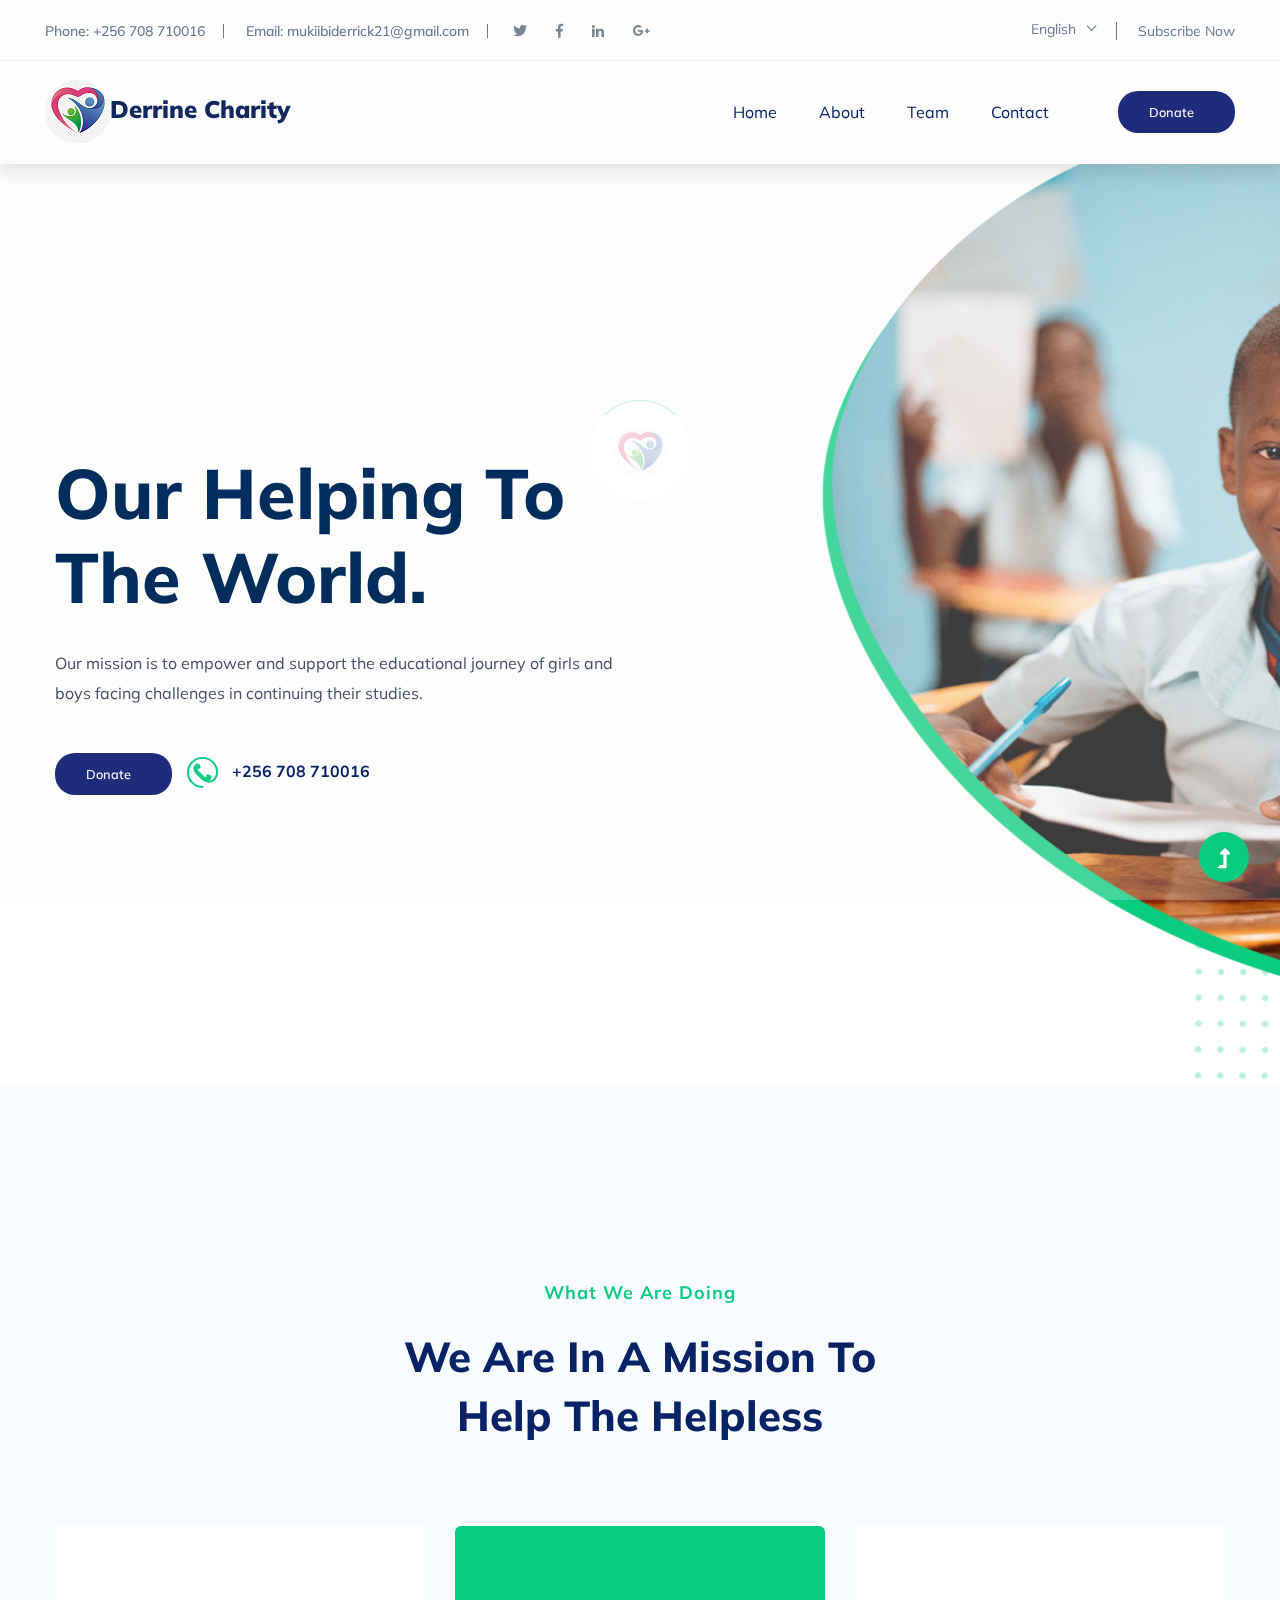
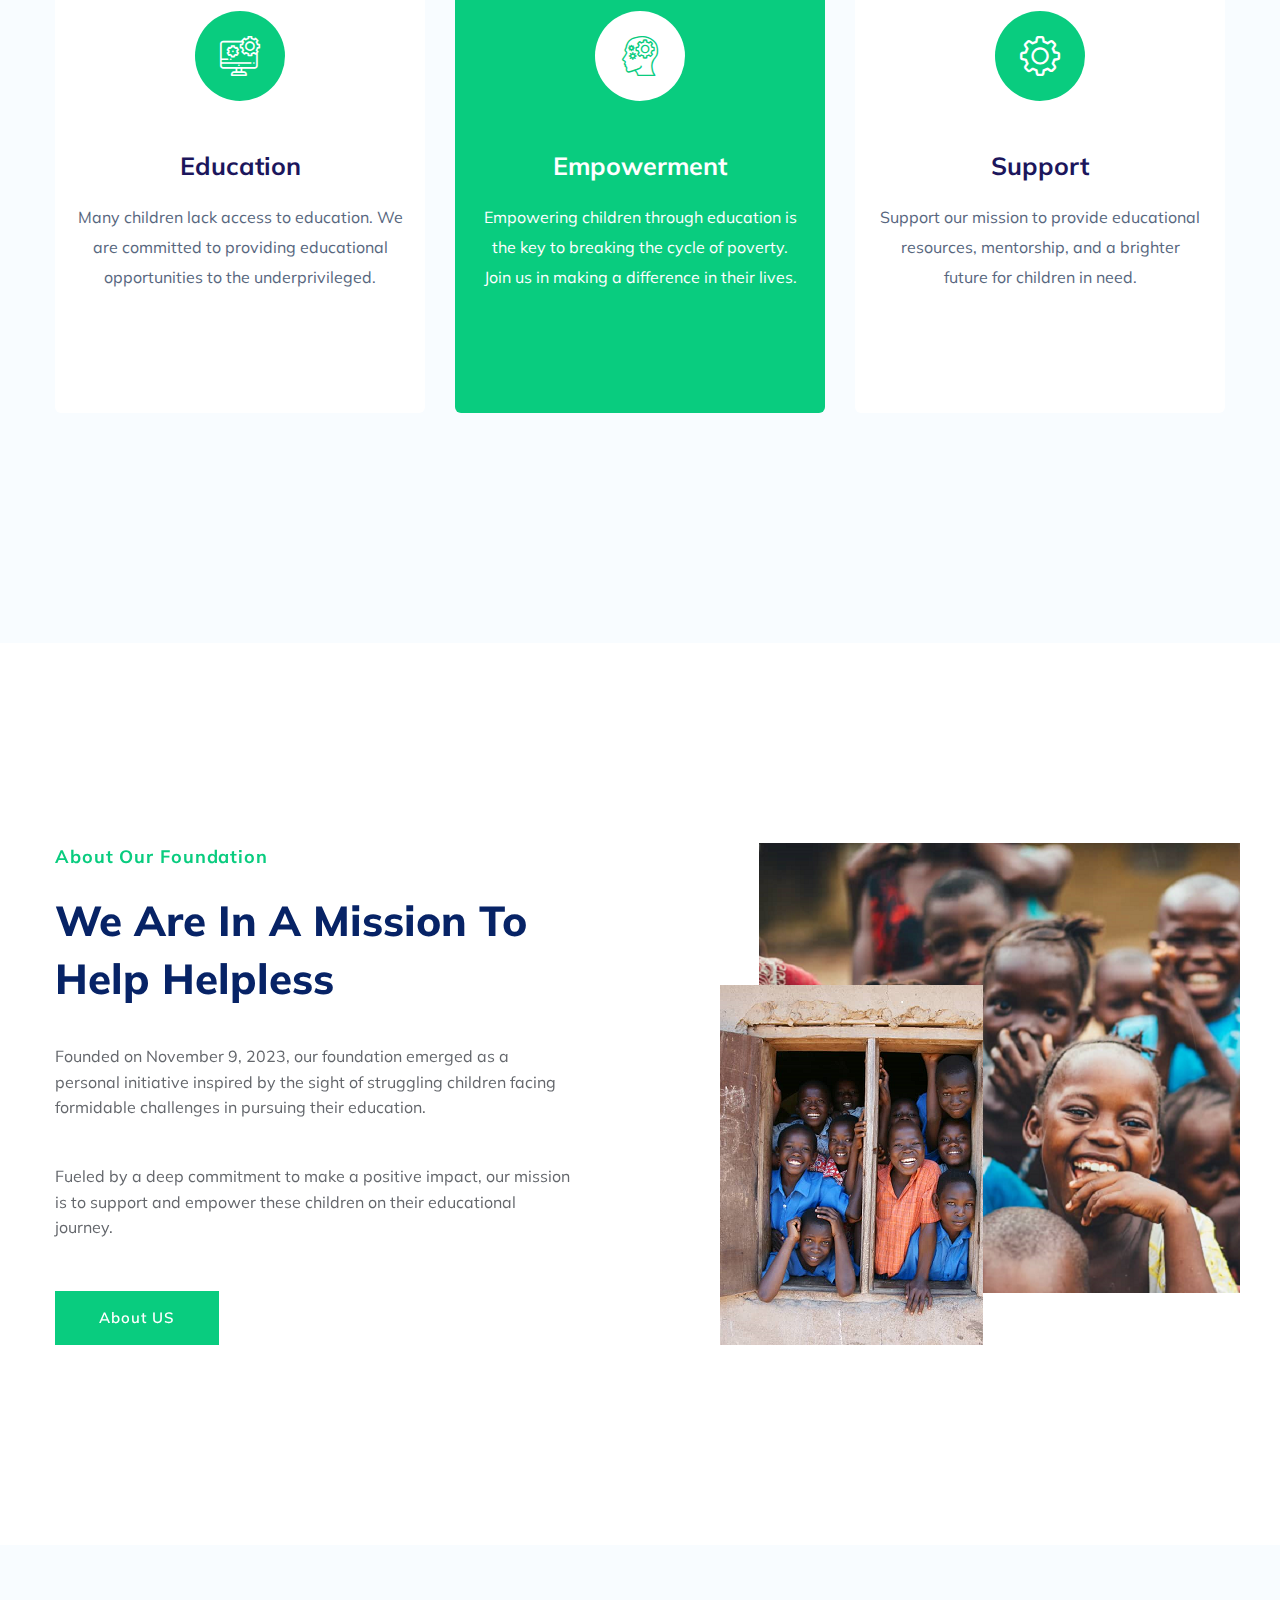
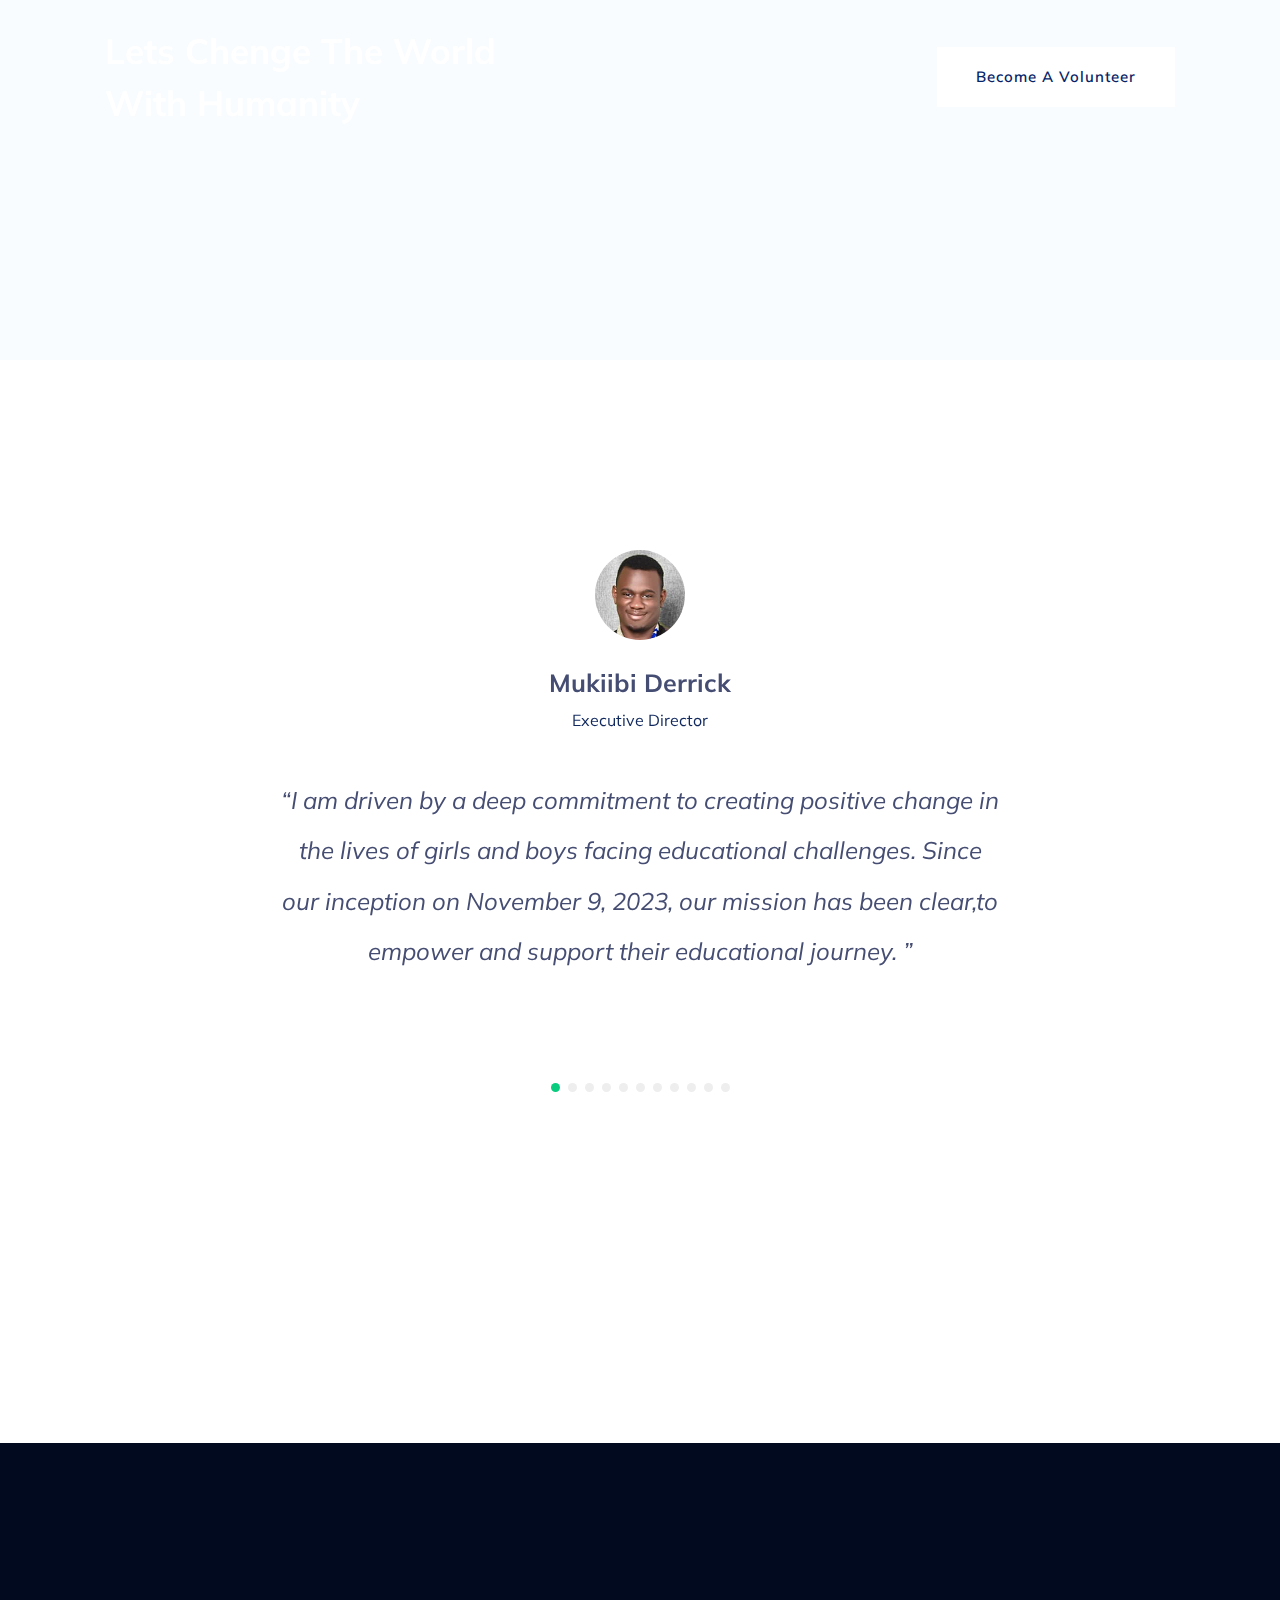
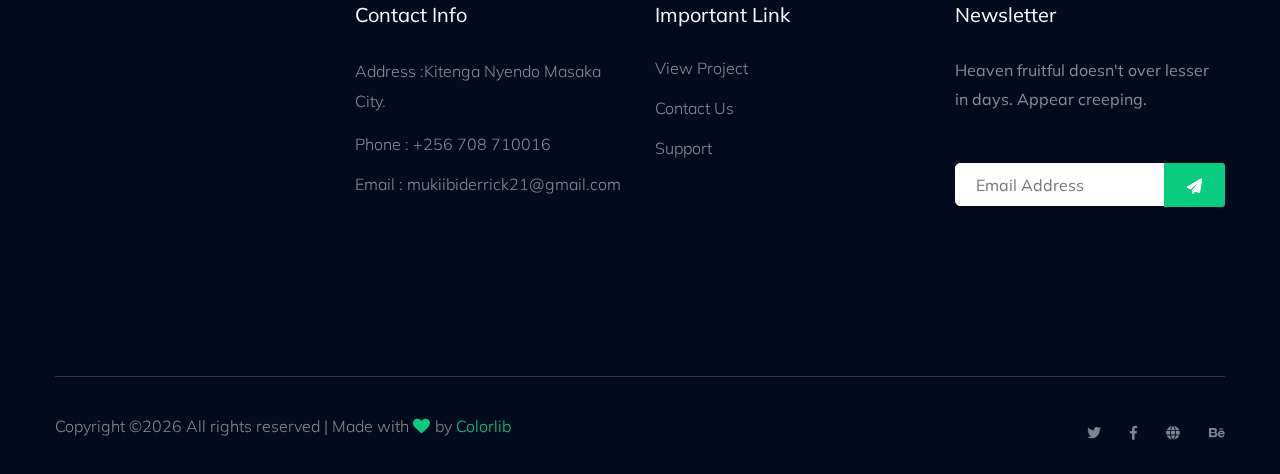
==== commit ce3d7d8b: "editted the slick autoplay" ====
--- a/index.html
+++ b/index.html
@@ -6,7 +6,7 @@
     <title>Derrine Charity Foundation</title>
     <meta name="description" content="">
     <meta name="viewport" content="width=device-width, initial-scale=1">
-    <link rel="manifest" href="site.webmanifest">
+    <!-- <link rel="manifest" href="site.webmanifest"> -->
     <link rel="shortcut icon" type="image/x-icon" href="assets/img/favicon.ico">
 
 	<!-- CSS here -->
@@ -304,7 +304,7 @@
             <!-- Testimonial contents -->
             <div class="row d-flex justify-content-center">
                 <div class="col-xl-8 col-lg-8 col-md-10">
-                    <div class="h1-testimonial-active dot-style">
+                    <div class="dot-style autoplay">
                         <!-- Single Testimonial -->
                         <div class="single-testimonial text-center">
                             <div class="testimonial-caption ">
@@ -673,6 +673,19 @@
     <!-- Jquery Slick , Owl-Carousel Plugins -->
     <script src="./assets/js/owl.carousel.min.js"></script>
      <script src="./assets/js/slick.min.js"></script> 
+    
+    
+     <script>
+        $('.autoplay').slick({
+   slidesToShow: 1,
+   slidesToScroll: 1,
+   autoplay: true,
+   autoplaySpeed: 3000,
+   arrows: false,
+   dots: true
+ 
+ });
+       </script>
     <!-- <script>
         $(document).ready(function(){
           $('.h1-testimonial-active').slick({
@@ -713,5 +726,6 @@
     <script src="./assets/js/plugins.js"></script>
     <script src="./assets/js/main.js"></script>
     
+    
     </body>
 </html>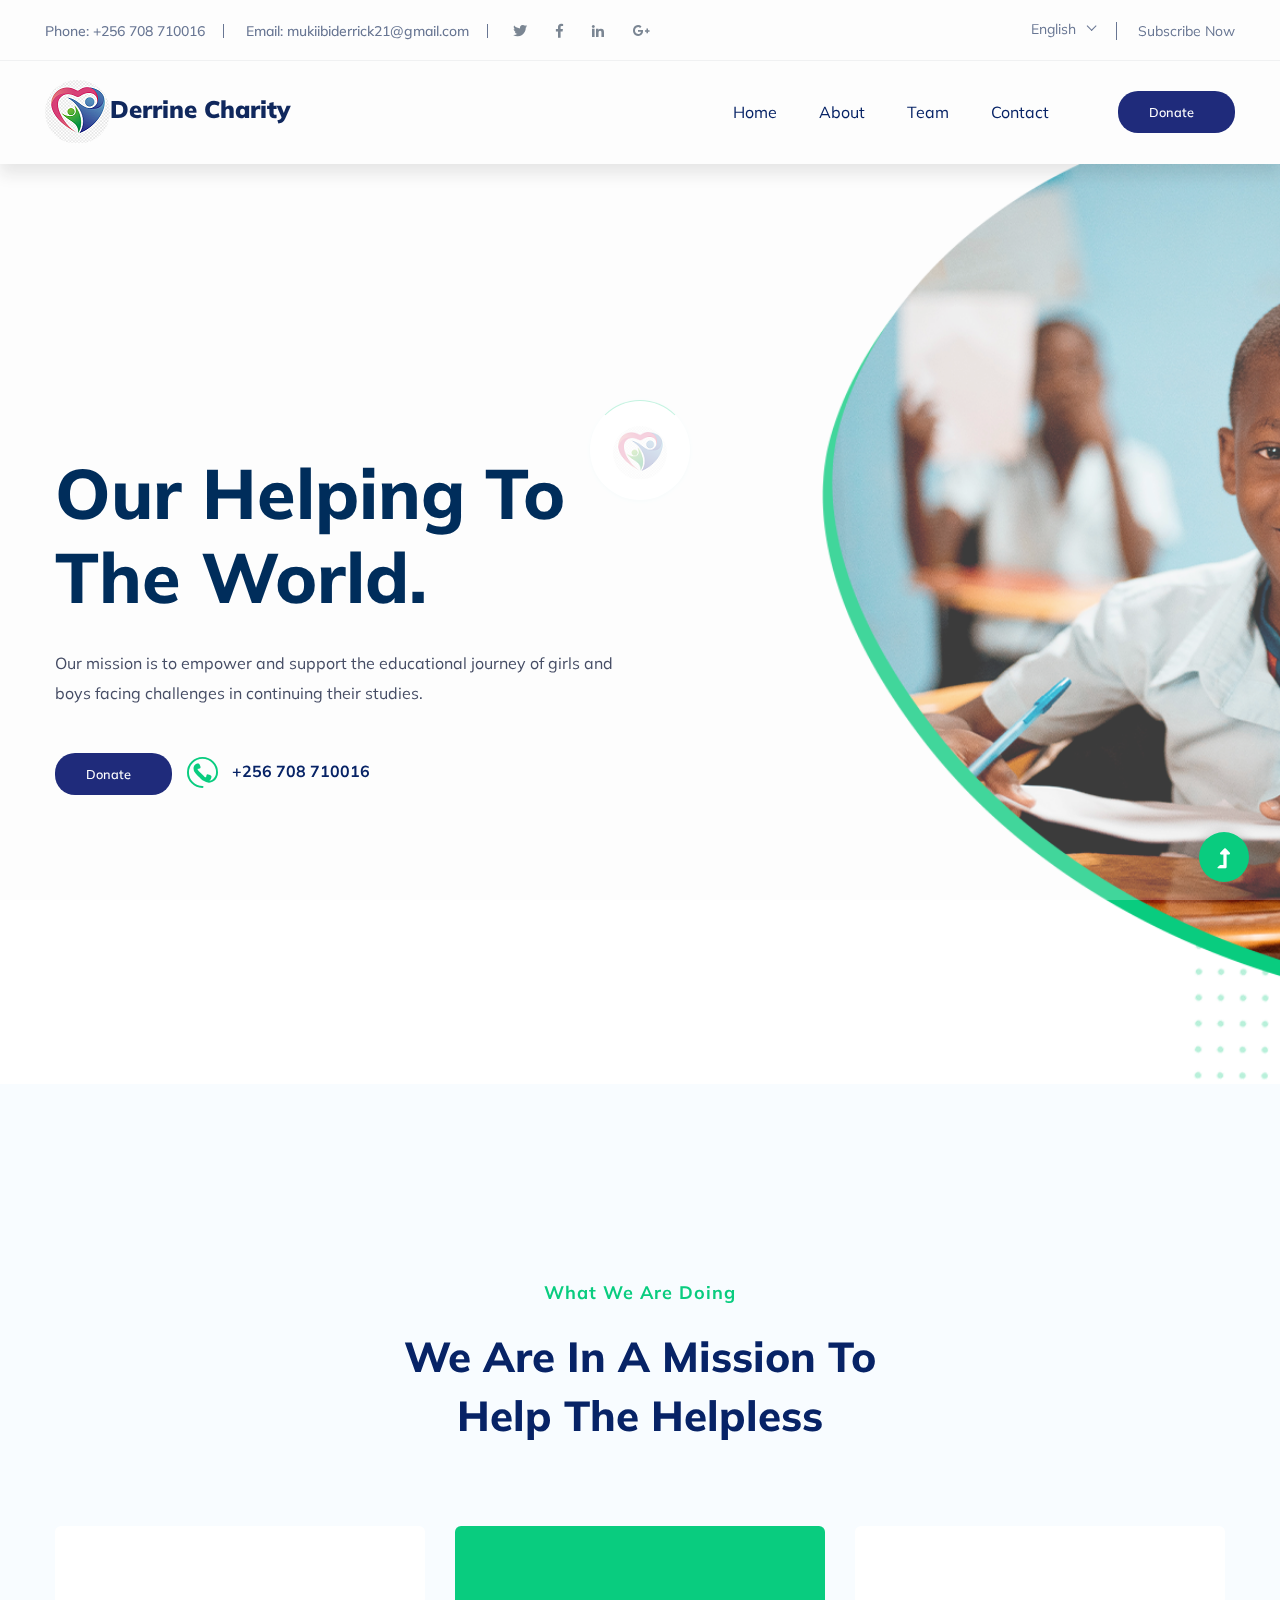
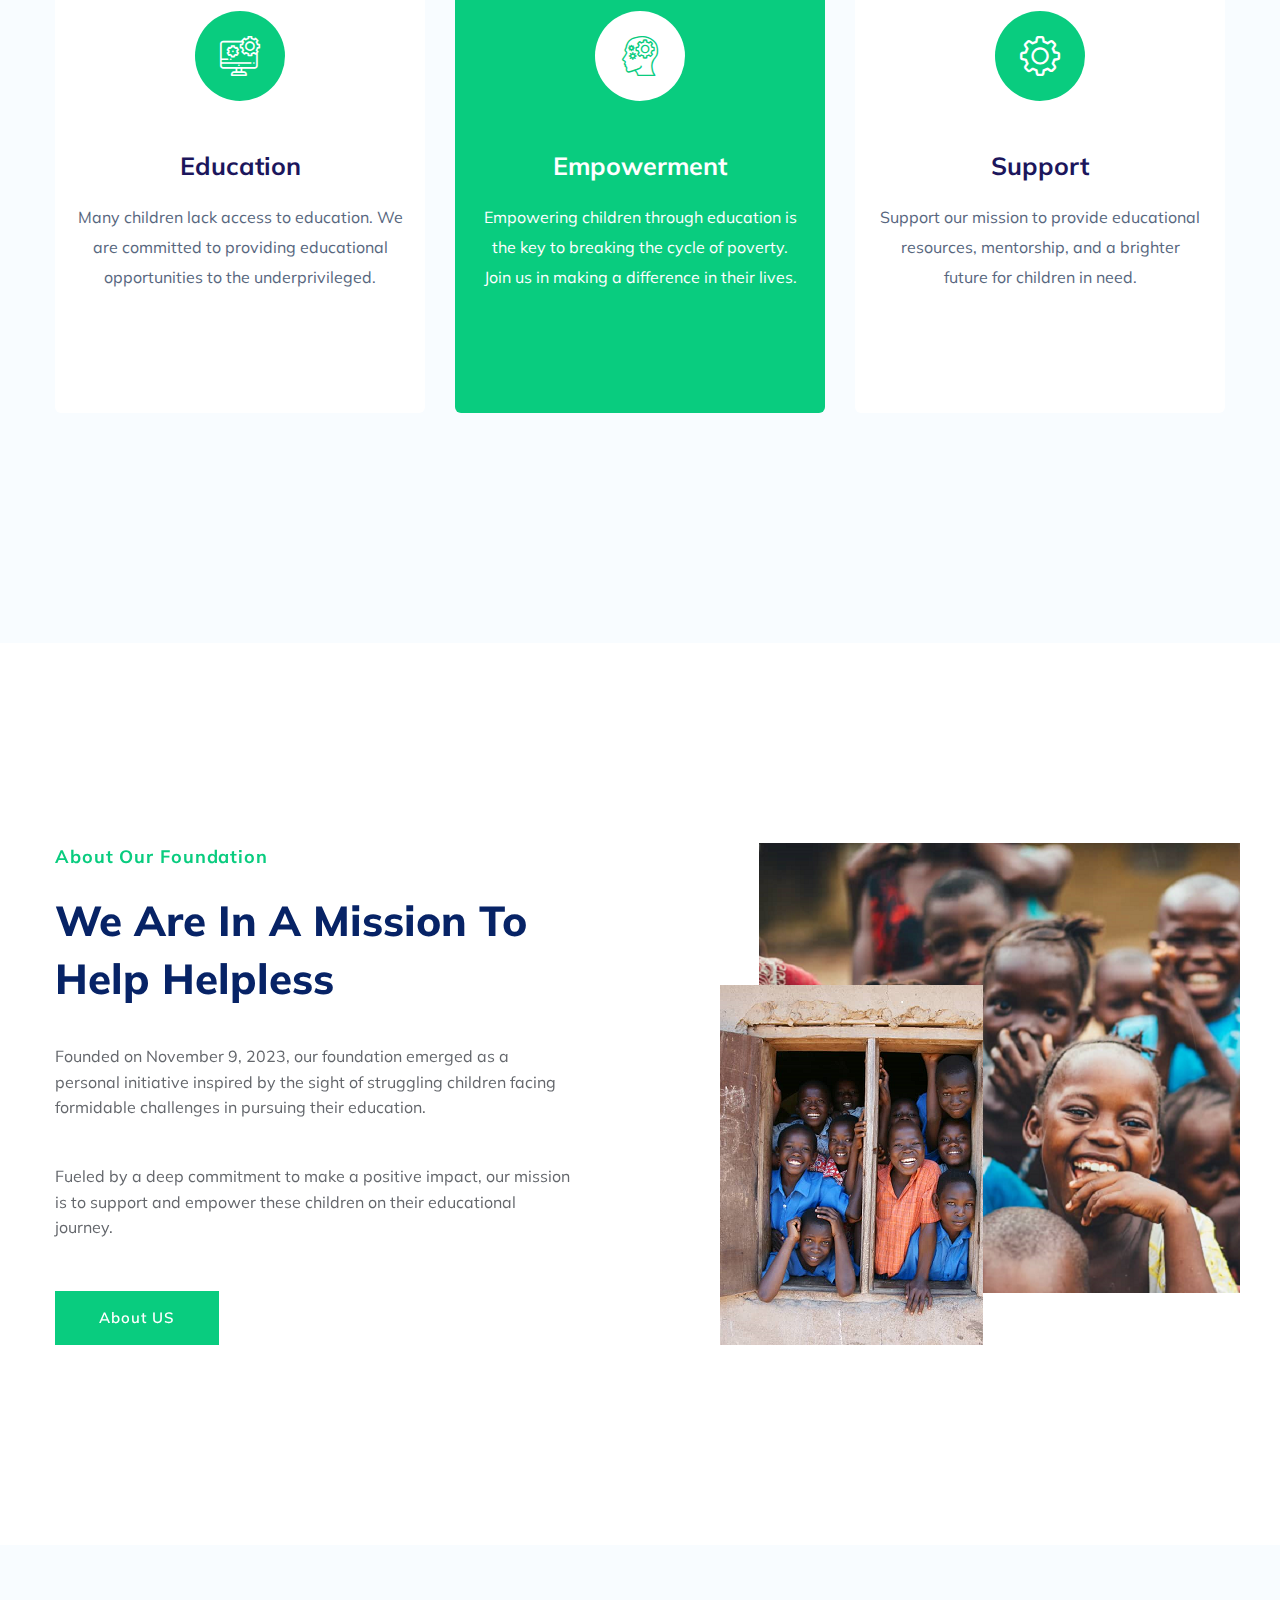
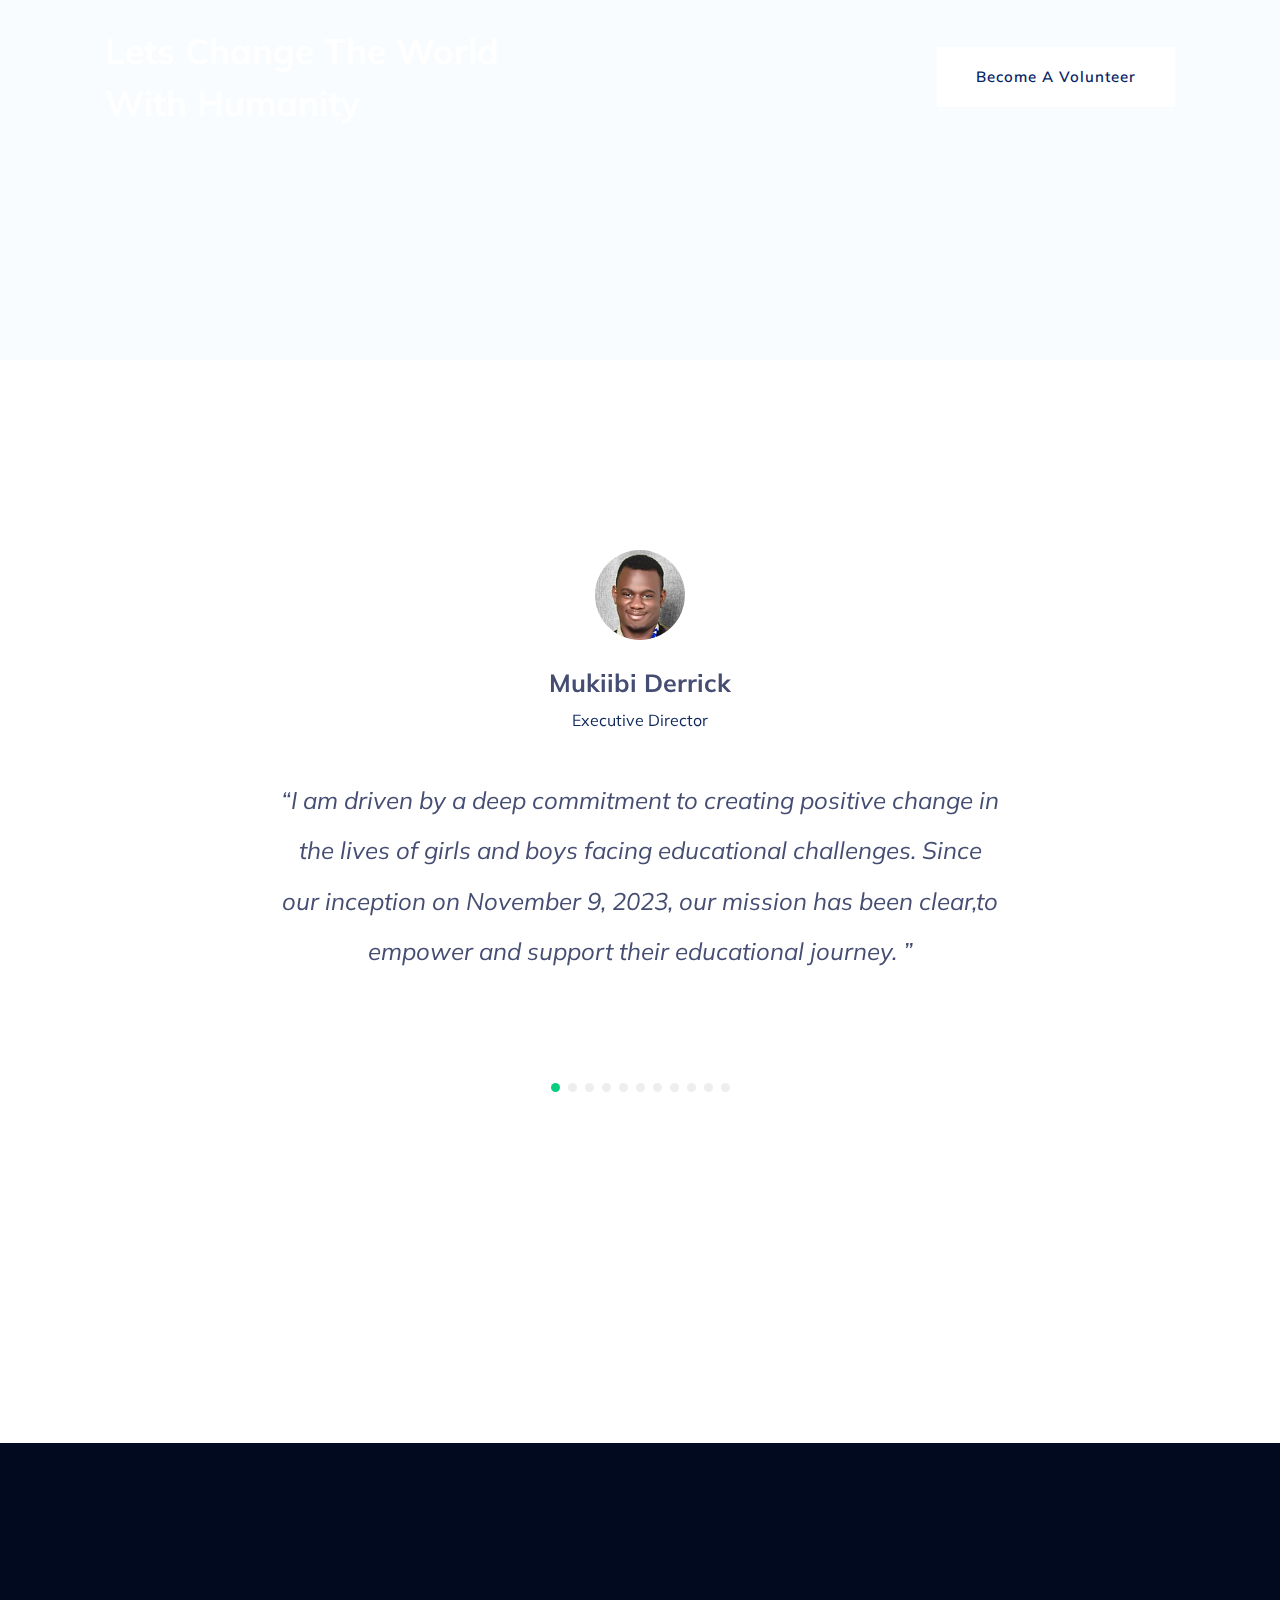
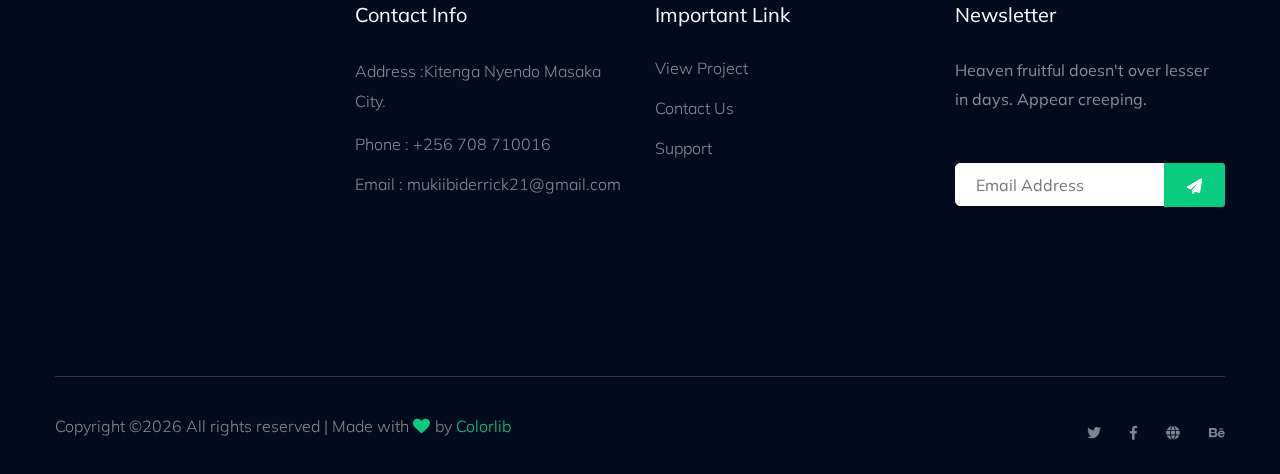
==== commit 129b241c: "editted" ====
--- a/index.html
+++ b/index.html
@@ -242,7 +242,7 @@
             <div class="row">
                 <div class="col-lg-6 col-md-10">
                     <div class="about-caption mb-50">
-                        <!-- Section Tittle -->
+                                        <!-- Section Tittle -->
                         <div class="section-tittle mb-35">
                             <span>About our foundation</span>
                             <h2>We Are In A Mission To  Help Helpless</h2>
@@ -287,7 +287,7 @@
                 <div class="row align-items-center justify-content-between">
                     <div class="col-xl-5 col-lg-9 col-md-8">
                         <div class="wantToWork-caption wantToWork-caption2">
-                            <h2>Lets Chenge The World With Humanity</h2>
+                            <h2>Lets Change The World With Humanity</h2>
                         </div>
                     </div>
                     <div class="col-xl-2 col-lg-3 col-md-4">
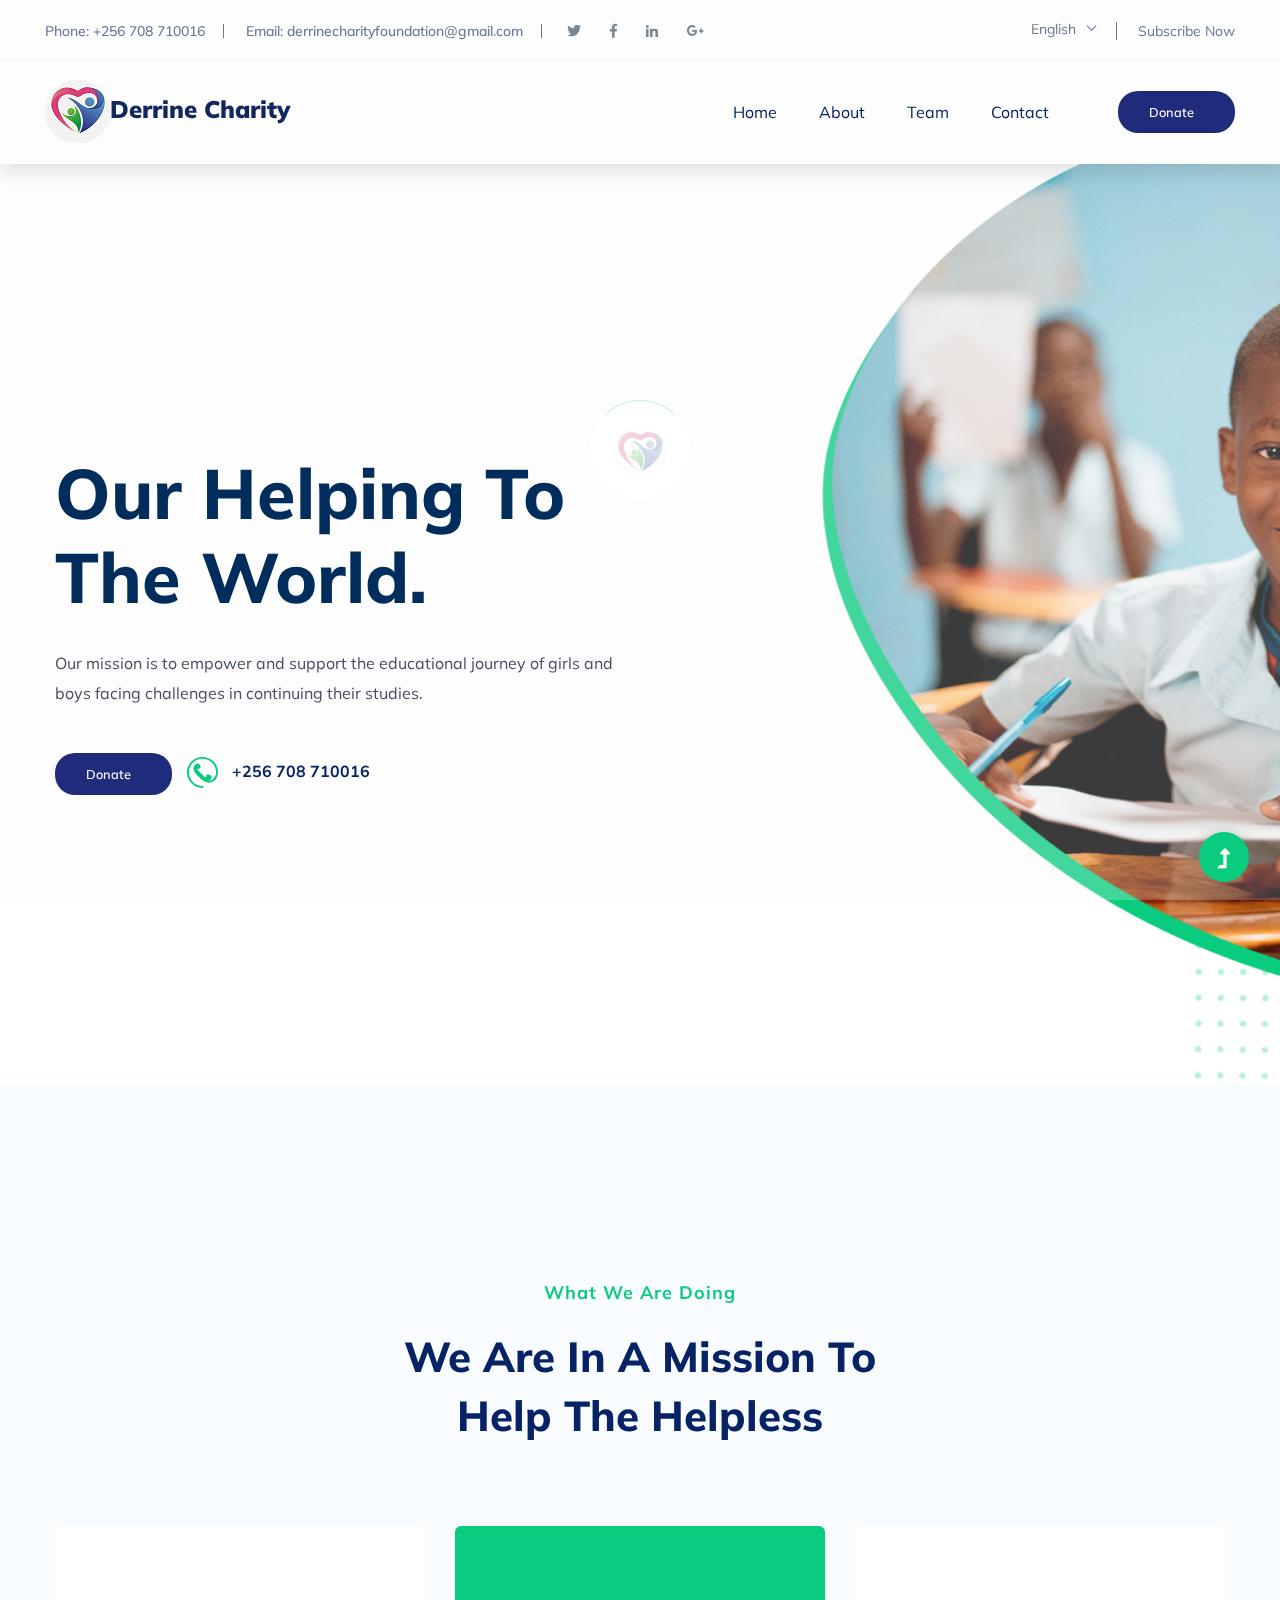
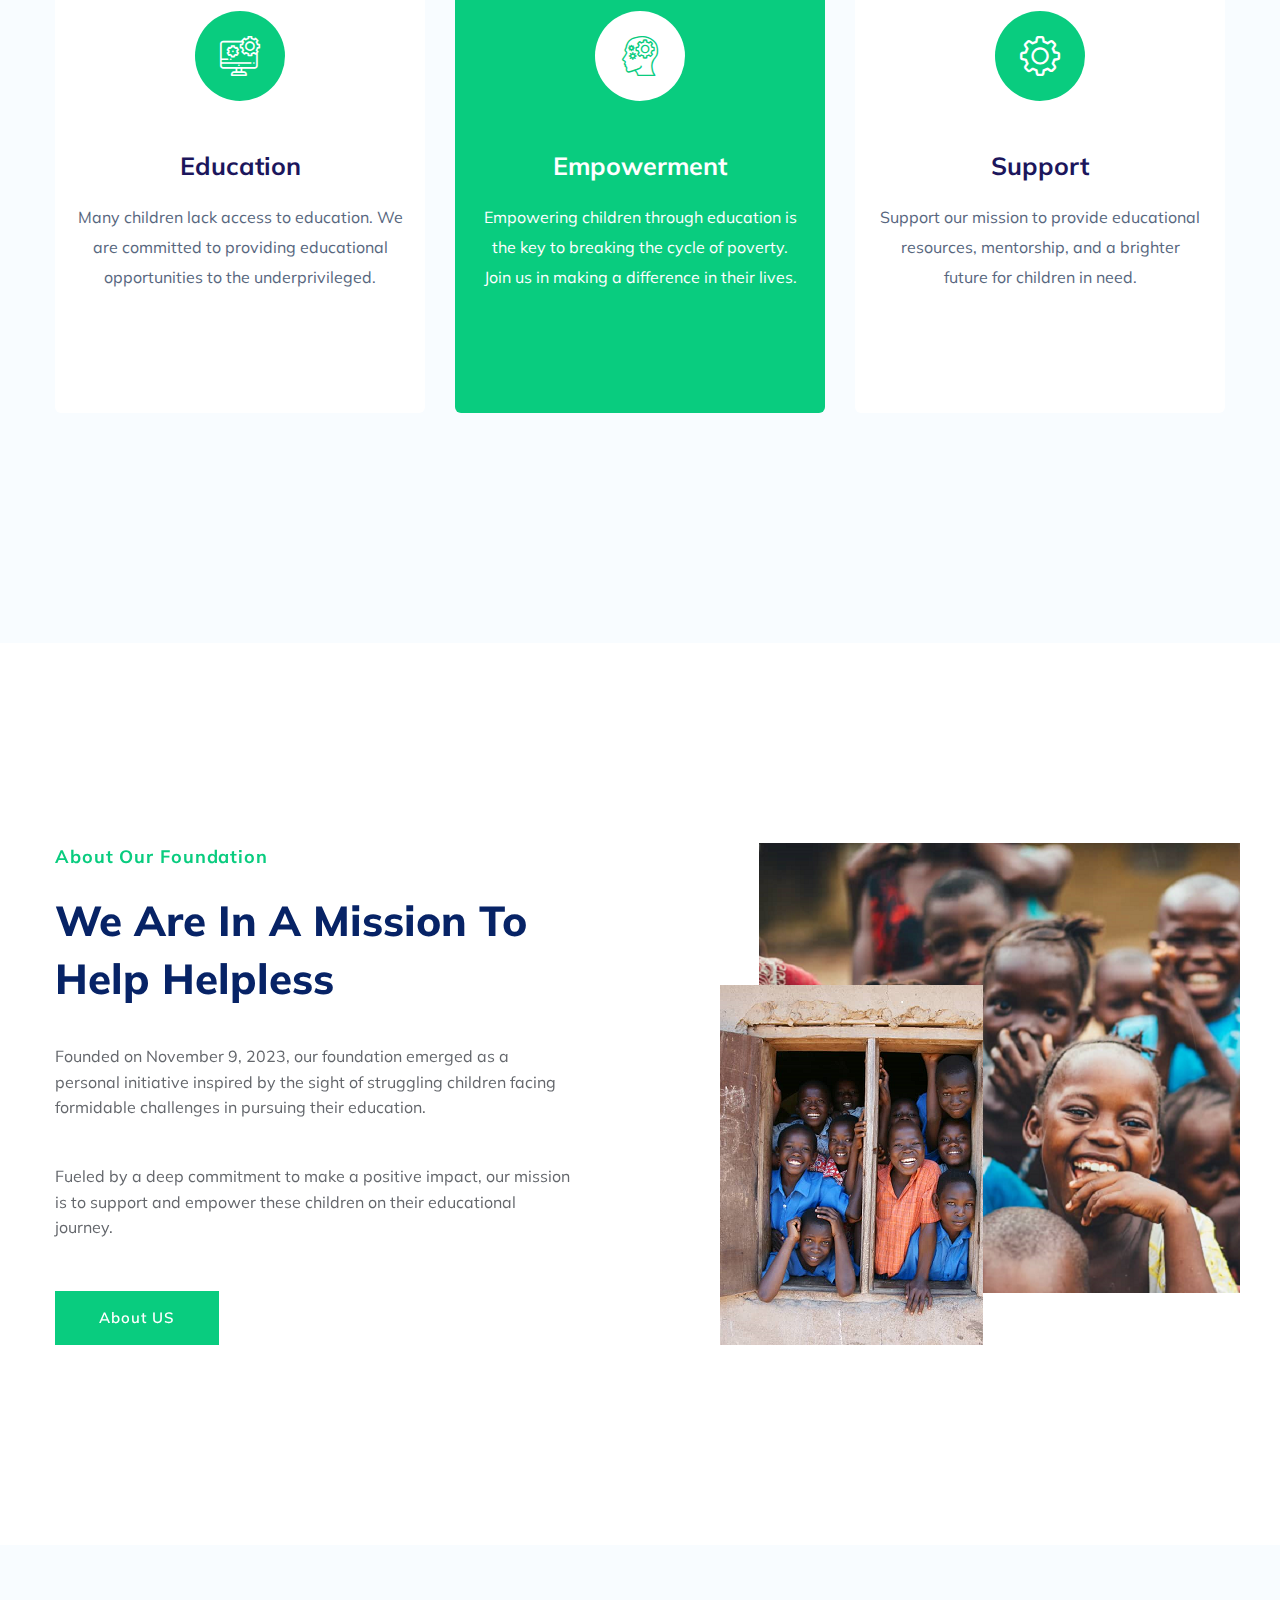
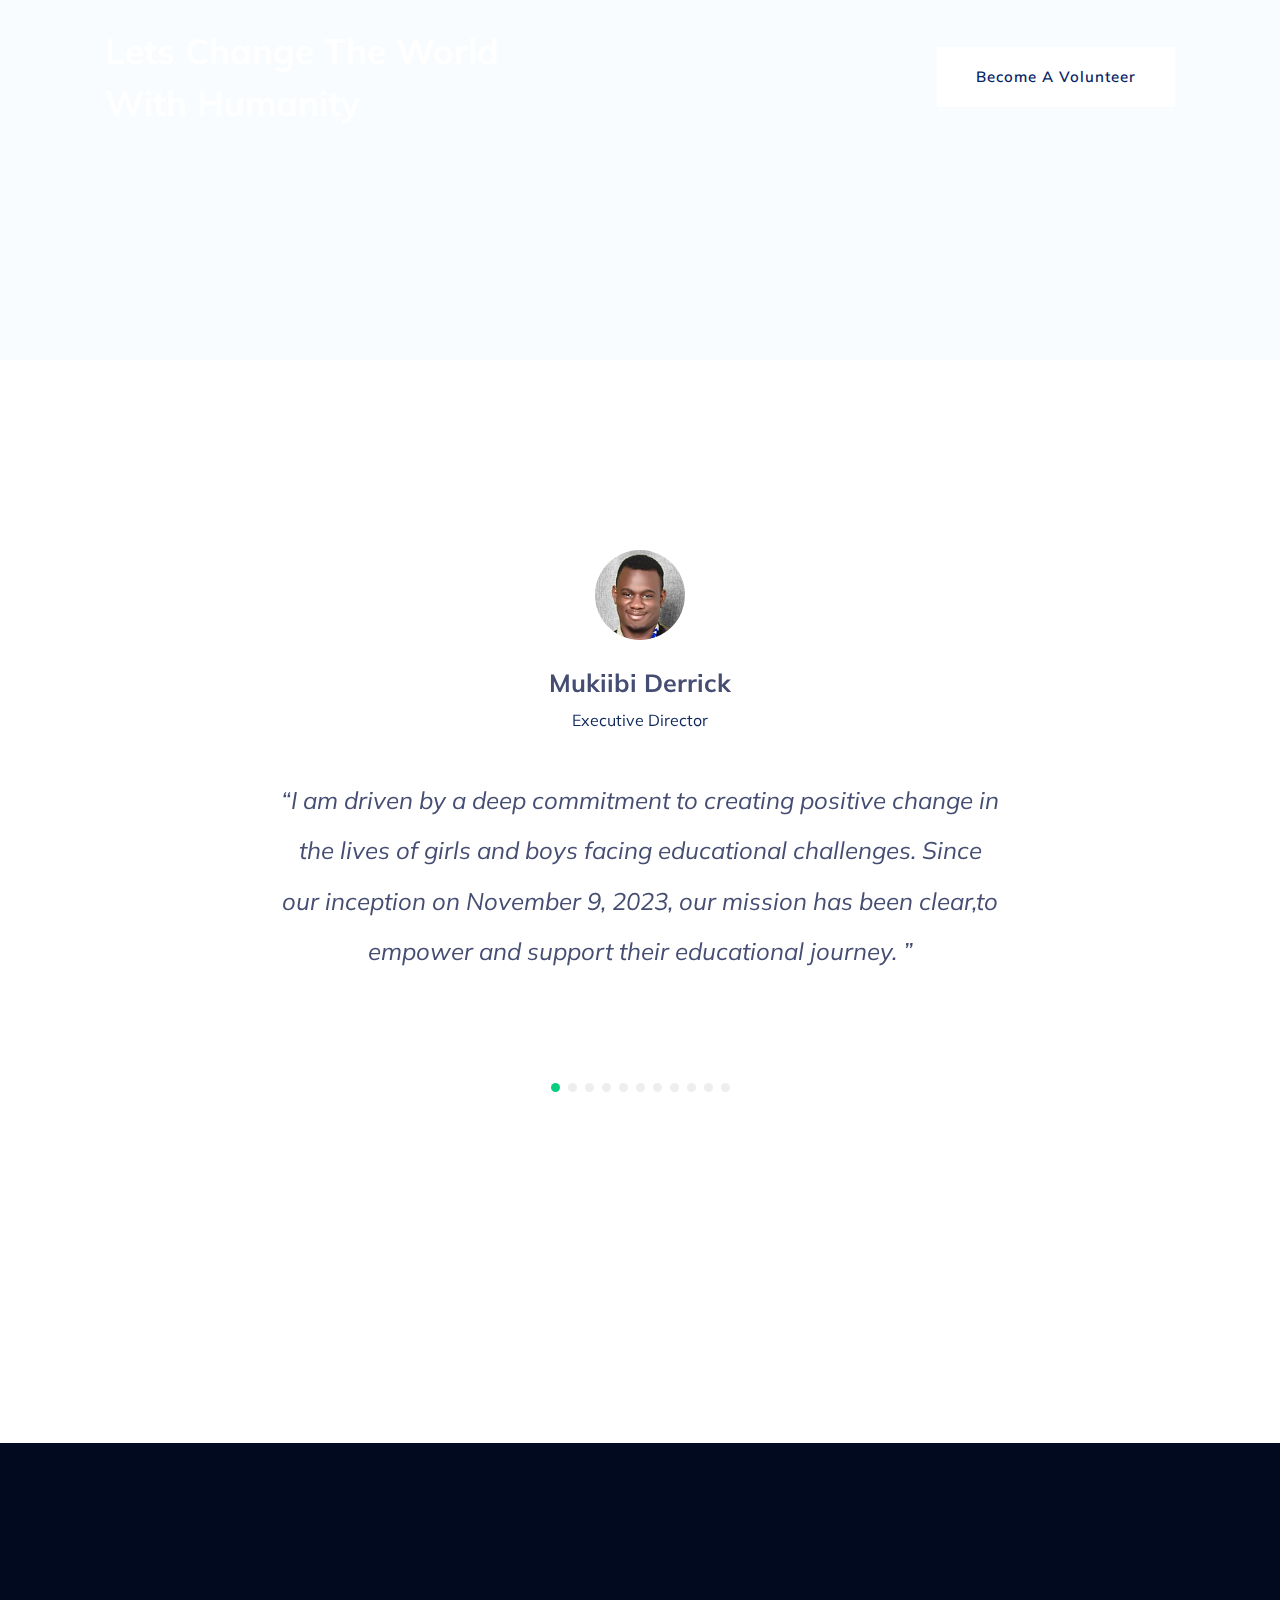
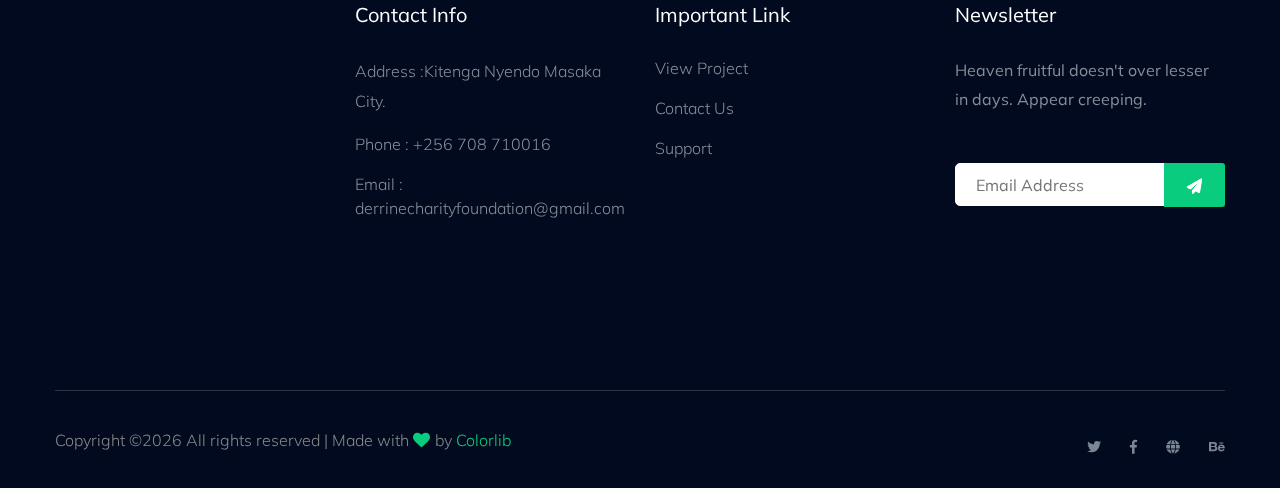
==== commit b98db558: "email changed" ====
--- a/index.html
+++ b/index.html
@@ -52,7 +52,7 @@
                                 <div class="header-info-left d-flex">
                                     <ul>     
                                         <li>Phone: +256 708 710016</li>
-                                        <li>Email: mukiibiderrick21@gmail.com</li>
+                                        <li>Email: derrinecharityfoundation@gmail.com</li>
                                     </ul>
                                     <div class="header-social">    
                                         <ul>
@@ -580,7 +580,7 @@
                                             <p>Address :Kitenga Nyendo Masaka City.</p>
                                         </li>
                                         <li><a href="#">Phone : +256 708 710016</a></li>
-                                        <li><a href="#">Email : mukiibiderrick21@gmail.com</a></li>
+                                        <li><a href="#">Email : derrinecharityfoundation@gmail.com</a></li>
                                     </ul>
                                 </div>
 
